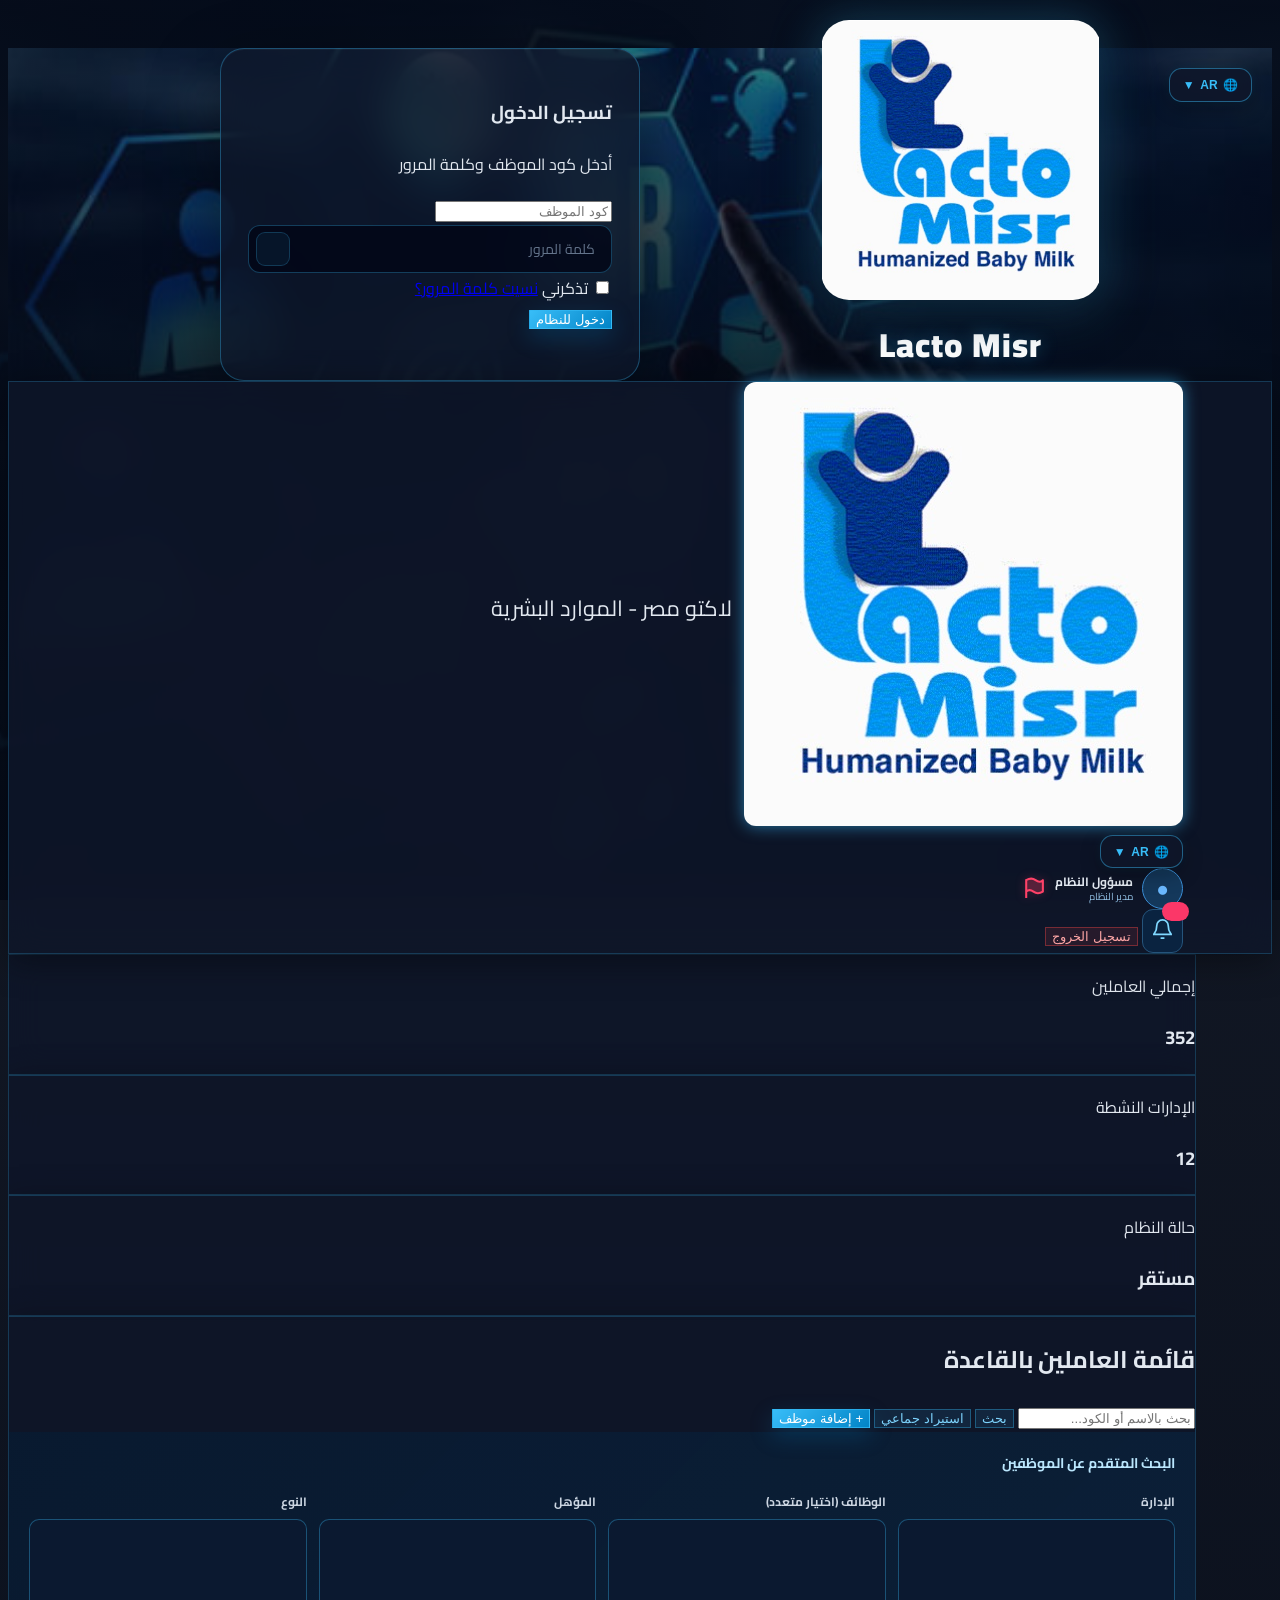
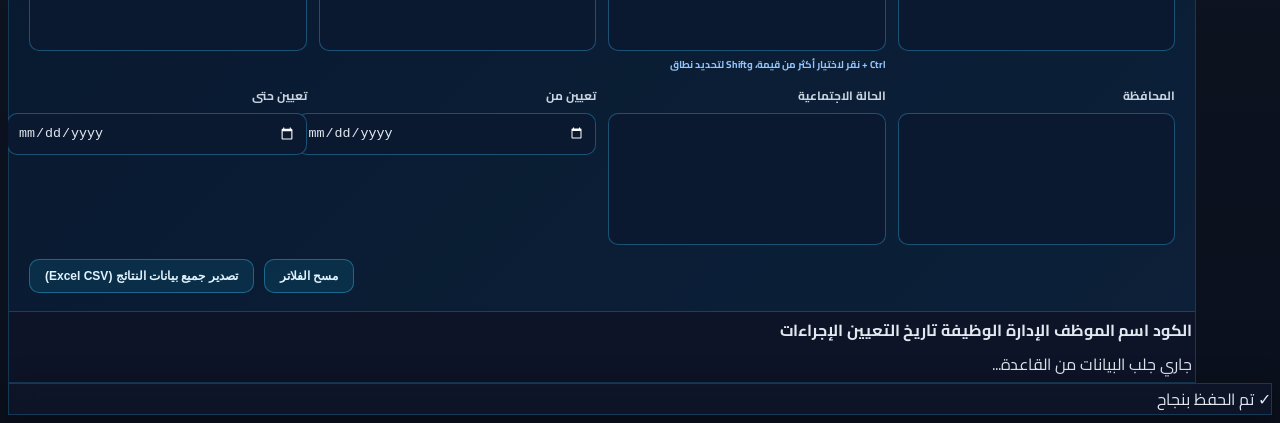
==== index.html @ c3bc4e62 "Update index.html" ====
<!DOCTYPE html>
<html lang="ar" dir="rtl" id="html-root">
<head>
    <meta charset="UTF-8">
    <meta name="viewport" content="width=device-width, initial-scale=1.0">
    <title id="page-title">البورتال المركزي - شؤون العاملين | Lacto Misr</title>
    <!-- Tailwind CSS -->
    <script src="https://cdn.tailwindcss.com"></script>
    <script src="https://cdnjs.cloudflare.com/ajax/libs/gsap/3.12.2/gsap.min.js"></script>
    <!-- Firebase SDKs (Compat v9 for Realtime Database & Analytics) -->
    <script src="https://www.gstatic.com/firebasejs/9.22.0/firebase-app-compat.js"></script>
    <script src="https://www.gstatic.com/firebasejs/9.22.0/firebase-database-compat.js"></script>
    <script src="https://www.gstatic.com/firebasejs/9.22.0/firebase-auth-compat.js"></script>
    <script src="https://www.gstatic.com/firebasejs/9.22.0/firebase-analytics-compat.js"></script>
    <!-- خط Cairo -->
    <link href="https://fonts.googleapis.com/css2?family=Cairo:wght@400;600;700&display=swap" rel="stylesheet">
    <style>
       @keyframes leafFadeIn {
           0% { opacity: 0; transform: translateY(15px) scale(0.95); }
           100% { opacity: 1; transform: translateY(0) scale(1); }
           }
           .animate-fade-in {
           animation: leafFadeIn 1.2s cubic-bezier(0.16, 1, 0.3, 1) forwards;
            }
        body {
            font-family: 'Cairo', sans-serif;
            background: linear-gradient(rgba(5, 11, 24, 0.93), rgba(5, 11, 24, 0.98)), url('background.jpg') no-repeat center center fixed;
            background-size: cover;
            color: #e2e8f0;
        }
        .glass-card {
            background: rgba(15, 23, 42, 0.82);
            backdrop-filter: blur(16px);
            border: 1px solid rgba(56, 189, 248, 0.22);
            box-shadow: 0 8px 32px 0 rgba(0, 0, 0, 0.37);
        }
        .glass-table th, .glass-table td {
            border-color: rgba(56, 189, 248, 0.1) !important;
        }
        .neon-blue-icon {
            color: #38bdf8;
            filter: drop-shadow(0 0 6px rgba(56, 189, 248, 0.7));
            transition: all 0.3s ease;
        }
        .sidebar-item:hover .neon-blue-icon {
            filter: drop-shadow(0 0 12px rgba(56, 189, 248, 1));
            transform: scale(1.1);
        }
        @keyframes rotate3D {
            0% { transform: perspective(800px) rotateY(0deg); }
            100% { transform: perspective(800px) rotateY(360deg); }
        }
        .logo-soft-3d {
            animation: rotate3D 7s linear infinite;
            border-radius: 12px;
            filter: drop-shadow(0 0 8px rgba(56, 189, 248, 0.6));
        }
        .sidebar-collapsed {
            width: 80px;
            transition: all 0.3s cubic-bezier(0.4, 0, 0.2, 1);
        }
        .sidebar-collapsed:hover {
            width: 250px;
             min-width: 250px;
        }
        .sidebar-collapsed .nav-text,
        .sidebar-collapsed .sidebar-title {
            opacity: 0;
            white-space: nowrap;
            transition: opacity 0.2s ease-in-out;
            pointer-events: none;
        }
        .sidebar-collapsed:hover .nav-text,
        .sidebar-collapsed:hover .sidebar-title {
            opacity: 1;
            pointer-events: auto;
        }

        /* ===== ESS INTRO + NEW LOGIN EXPERIENCE ===== */
        .hidden { display: none !important; }
        #intro-screen {
            position: fixed; inset: 0; width: 100vw; height: 100vh;
            background: linear-gradient(rgba(11,15,25,.92),rgba(11,15,25,.97)),url('background.jpg') center/cover no-repeat;
            backdrop-filter: blur(12px); -webkit-backdrop-filter: blur(12px);
            display:flex; flex-direction:column; justify-content:center; align-items:center;
            z-index:99999; perspective:1200px; overflow:hidden;
            transition:opacity 1.2s ease, visibility 1.2s ease;
        }
        #intro-screen.fade-out { opacity:0; visibility:hidden; pointer-events:none; }
        .intro-content-wrapper { display:flex; flex-direction:column; align-items:center; gap:1.2rem; text-align:center; padding:0 1rem; width:100%; }
        .intro-title-container { width:100%; display:flex; gap:.15rem; flex-wrap:nowrap; justify-content:center; align-items:center; direction:ltr; }
        .intro-char { font-family:'Plus Jakarta Sans',sans-serif; font-size:clamp(1.2rem,4vw,2rem); font-weight:800; background:linear-gradient(135deg,#38bdf8,#0284c7); -webkit-background-clip:text; -webkit-text-fill-color:transparent; text-shadow:0 0 20px rgba(56,189,248,.6); display:inline-block; }
        .intro-space { width:.4rem; }
        .intro-subtitle { font-family:'Great Vibes',cursive; font-size:clamp(1.5rem,5vw,2.5rem); color:#38bdf8; text-shadow:0 0 20px rgba(56,189,248,.6); opacity:0; line-height:1.4; width:100%; text-align:center; white-space:nowrap; }
        #introFooter { position:absolute; bottom:-20vh; width:100%; text-align:center; opacity:0; display:flex; flex-direction:column; gap:.5rem; z-index:10; }
        #copyrightText { font-size:.9rem; color:#94a3b8; font-family:'Cairo',sans-serif; font-weight:600; letter-spacing:1px; }

        #login-modal { background:linear-gradient(rgba(5,11,24,.55),rgba(5,11,24,.88)),url('background.jpg') center/cover no-repeat !important; backdrop-filter:blur(8px); }
        #login-lang-switcher { position:absolute; top:1.25rem; right:1.25rem; z-index:20; }
        [dir="ltr"] #login-lang-switcher { right:auto; left:1.25rem; }
        .ess-lang-btn { display:flex; align-items:center; gap:.35rem; padding:.55rem .8rem; border-radius:.8rem; background:rgba(15,23,42,.82); border:1px solid rgba(56,189,248,.45); color:#38bdf8; font-size:.75rem; font-weight:800; box-shadow:0 6px 20px rgba(0,0,0,.3),0 0 12px rgba(56,189,248,.08); backdrop-filter:blur(12px); cursor:pointer; transition:.25s ease; }
        .ess-lang-btn:hover { transform:translateY(-1px) scale(1.02); border-color:#38bdf8; background:rgba(56,189,248,.12); }
        .ess-lang-menu { position:absolute; top:calc(100% + 8px); min-width:110px; padding:.35rem; border-radius:.9rem; background:rgba(15,23,42,.96); border:1px solid rgba(56,189,248,.4); box-shadow:0 20px 45px rgba(0,0,0,.55); display:none; overflow:hidden; }
        .ess-lang-menu.show { display:block; }
        [dir="rtl"] .ess-lang-menu { right:0; }
        [dir="ltr"] .ess-lang-menu { left:0; }
        .ess-lang-option { width:100%; border:0; background:transparent; color:#e2e8f0; padding:.55rem .65rem; border-radius:.6rem; cursor:pointer; text-align:left; font-size:.75rem; font-weight:700; }
        .ess-lang-option:hover { background:rgba(56,189,248,.14); color:#38bdf8; }
        [dir="rtl"] .ess-lang-option { text-align:right; }

        #login-brand-stage { position:absolute; inset:0; display:flex; align-items:center; justify-content:center; pointer-events:none; z-index:1; }
        #login-brand { width:min(46vw,420px); min-width:250px; display:flex; flex-direction:column; align-items:center; text-align:center; opacity:0; transform:scale(1.55); transition:transform 1.15s cubic-bezier(.16,1,.3,1), opacity .9s ease, left 1.15s ease, right 1.15s ease; }
        #login-brand.intro-ready { opacity:1; }
        #login-brand.compact { transform:scale(1); }
        [dir="rtl"] #login-brand.compact { position:absolute; right:8%; left:auto; }
        [dir="ltr"] #login-brand.compact { position:absolute; left:8%; right:auto; }
        .login-brand-logo {
            width:min(32vw,280px); height:min(32vw,280px); min-width:170px; min-height:170px;
            object-fit:contain; background:transparent; border:0; border-radius:28px;
            filter:drop-shadow(0 18px 24px rgba(0,0,0,.28)) drop-shadow(0 0 22px rgba(56,189,248,.28));
            transform-style:preserve-3d; backface-visibility:visible;
            animation:loginLogoRotate3D 12s linear infinite, loginLogoGlow 4.5s ease-in-out infinite;
        }
        @keyframes loginLogoRotate3D {
            0% { transform:perspective(1000px) rotateY(0deg) rotateX(0deg); }
            50% { transform:perspective(1000px) rotateY(180deg) rotateX(2deg); }
            100% { transform:perspective(1000px) rotateY(360deg) rotateX(0deg); }
        }
        @keyframes loginLogoGlow {
            0%,100% { filter:drop-shadow(0 12px 18px rgba(0,0,0,.25)) drop-shadow(0 0 7px rgba(56,189,248,.14)); }
            50% { filter:drop-shadow(0 16px 20px rgba(0,0,0,.29)) drop-shadow(0 0 13px rgba(56,189,248,.25)); }
        }
        #login-brand { transform-style:preserve-3d; }
        #login-brand.compact .login-brand-logo { animation:loginLogoRotate3D 12s linear infinite, loginLogoGlow 4.5s ease-in-out infinite; }
        @media (prefers-reduced-motion: reduce) { .login-brand-logo { animation:none !important; } }
        .login-brand-name { margin-top:.8rem; font-size:clamp(1.35rem,3vw,2.1rem); font-weight:900; color:#fff; letter-spacing:.03em; text-shadow:0 0 18px rgba(56,189,248,.35); }
        .login-brand-slogan { margin-top:.25rem; font-size:clamp(.75rem,1.4vw,.95rem); color:#38bdf8; font-weight:700; }
        #login-panel { position:relative; z-index:5; width:min(420px,92vw); margin-top:3rem; opacity:0; transform:translateY(24px) scale(.98); transition:opacity .9s ease .25s, transform .9s cubic-bezier(.16,1,.3,1) .25s; }
        #login-panel.visible { opacity:1; transform:translateY(0) scale(1); }
        #login-panel .login-inner { background:rgba(15,23,42,.72); backdrop-filter:blur(22px); border:1px solid rgba(56,189,248,.34); box-shadow:0 25px 70px rgba(0,0,0,.45), inset 0 1px 1px rgba(255,255,255,.05); border-radius:1.5rem; padding:1.7rem; }
        [dir="rtl"] #login-panel.compact-mode { margin-right:50%; }
        [dir="ltr"] #login-panel.compact-mode { margin-left:50%; }
        .login-error { min-height:1.25rem; color:#f87171; font-size:.72rem; font-weight:700; text-align:center; }
        .portal-action-btn { background:linear-gradient(135deg,#38bdf8,#0284c7); border:1px solid rgba(56,189,248,.65); color:#fff; box-shadow:0 8px 22px rgba(2,132,199,.25); }
        .portal-action-btn:hover { filter:brightness(1.08); transform:translateY(-1px); }
        .portal-ghost-btn { background:rgba(56,189,248,.1); border:1px solid rgba(56,189,248,.35); color:#7dd3fc; }
        .portal-danger-btn { background:rgba(239,68,68,.1); border:1px solid rgba(239,68,68,.4); color:#fca5a5; }
        .modal-panel { max-height:88vh; overflow:auto; }
        .dynamic-field-card { background:rgba(15,23,42,.55); border:1px solid rgba(56,189,248,.14); border-radius:1rem; padding:1rem; }
        .firebase-key-badge { font-family:'Share Tech Mono',monospace; color:#7dd3fc; font-size:.68rem; }
        .login-top-note { color:#94a3b8; font-size:.7rem; text-align:center; margin-bottom:.7rem; }
        /* ===== PROFESSIONAL PASSWORD FIELD / RTL-LTR SAFE ===== */
        .password-field {
            position: relative;
            width: 100%;
            direction: inherit;
        }
        .password-input {
            width: 100%;
            height: 48px;
            box-sizing: border-box;
            padding-block: 0;
            padding-inline-start: 16px;
            padding-inline-end: 54px;
            background: rgba(2,6,23,.78);
            border: 1px solid rgba(56,189,248,.30);
            border-radius: 12px;
            color: #e2e8f0;
            font-size: 14px;
            font-family: 'Cairo', sans-serif;
            outline: none;
            transition: border-color .25s ease, box-shadow .25s ease, background .25s ease;
        }
        .password-input::placeholder { color: #64748b; }
        .password-input:hover { border-color: rgba(56,189,248,.50); }
        .password-input:focus {
            border-color: #38bdf8;
            background: rgba(2,6,23,.92);
            box-shadow: 0 0 0 3px rgba(56,189,248,.10), 0 0 20px rgba(56,189,248,.08);
        }
        .password-toggle {
            position: absolute;
            inset-inline-end: 8px;
            top: 50%;
            width: 34px;
            height: 34px;
            transform: translateY(-50%);
            display: flex;
            align-items: center;
            justify-content: center;
            padding: 0;
            margin: 0;
            border: 1px solid rgba(56,189,248,.22);
            border-radius: 9px;
            background: rgba(56,189,248,.07);
            color: #7dd3fc;
            cursor: pointer;
            transition: background .2s ease, border-color .2s ease, color .2s ease, transform .2s ease, box-shadow .2s ease;
        }
        .password-toggle:hover {
            background: rgba(56,189,248,.16);
            border-color: rgba(56,189,248,.55);
            color: #38bdf8;
            box-shadow: 0 0 12px rgba(56,189,248,.16);
        }
        .password-toggle:active { transform: translateY(-50%) scale(.94); }
        .password-toggle:focus-visible { outline: 2px solid rgba(56,189,248,.7); outline-offset: 2px; }
        .password-toggle span { width: 19px; height: 19px; display:flex; align-items:center; justify-content:center; }
        .password-toggle svg { width: 19px; height: 19px; display:block; }
        html[dir="rtl"] .password-field { direction: rtl; }
        html[dir="ltr"] .password-field { direction: ltr; }

        @media (max-width: 900px) {
            #login-brand.compact { position:relative !important; inset:auto !important; transform:scale(.86); margin:0 auto; }
            #login-panel.compact-mode { margin:0 auto !important; }
            #login-brand-stage { position:relative; height:48vh; align-items:center; }
            #login-panel { margin:0 auto; }
            .login-brand-logo { width:190px; height:190px; }
        }

        /* Fixed hover sidebar: never shifts the main workspace */
        .sidebar-collapsed{position:fixed;top:76px;bottom:0;inset-inline-start:0;width:64px;z-index:45;overflow:hidden;transition:width .24s ease}
        .sidebar-collapsed:hover,.sidebar-collapsed:focus-within{width:330px}
        .sidebar-collapsed .nav-text,.sidebar-collapsed .sidebar-title{opacity:0}
        .sidebar-collapsed:hover .nav-text,.sidebar-collapsed:focus-within .nav-text,.sidebar-collapsed:hover .sidebar-title{opacity:1}
        .hr-nav.active {background:rgba(14,165,233,.22);color:#7dd3fc;border:1px solid rgba(56,189,248,.35)}
        .hr-kpi{padding:20px;border-radius:18px;background:rgba(15,23,42,.85);border:1px solid rgba(56,189,248,.2)}
        .hr-chart-bar{background:linear-gradient(0deg,#0369a1,#38bdf8);border-radius:6px 6px 0 0;min-height:3px}
        @media(max-width:767px){.sidebar-collapsed{display:flex!important;position:fixed;top:76px;bottom:0;inset-inline-start:0;z-index:45;width:56px}.sidebar-collapsed:focus-within,.sidebar-collapsed:hover{width:300px;min-width:300px}}

/* Expanded neon navigation */
.sidebar-collapsed{box-shadow:8px 0 38px rgba(2,132,199,.13);background:rgba(8,18,37,.97)!important}
.sidebar-collapsed nav{padding-top:12px}
.sidebar-collapsed .sidebar-item{min-height:62px;gap:18px!important;padding-inline:14px!important;font-size:15px;font-weight:700;text-align:start}
.hr-side-icon{width:28px;height:28px;min-width:28px;stroke:#67e8f9;filter:drop-shadow(0 0 7px rgba(56,189,248,.8));transition:filter .2s,transform .2s}
.sidebar-item:hover .hr-side-icon{filter:drop-shadow(0 0 15px #38bdf8);transform:scale(1.09)}
.sidebar-collapsed:not(:hover):not(:focus-within) .sidebar-item{padding-inline:12px!important}
.hr-map-dot{cursor:pointer;outline:none}.hr-map-dot:focus circle,.hr-map-dot:hover circle{stroke:#fff;stroke-width:3;filter:drop-shadow(0 0 8px #38bdf8)}
.hr-map-dot circle{transition:r .2s}.hr-map-dot:hover circle{r:12}
.hr-panel{background:rgba(13,24,45,.88);border:1px solid rgba(56,189,248,.18);border-radius:20px;padding:20px;min-width:0}
.hr-stat-label{font-size:12px;color:#94a3b8}.hr-stat-value{font-size:29px;color:#7dd3fc;font-weight:800;margin-top:6px}
.hr-mini-track{height:9px;background:#182b46;border-radius:12px;overflow:hidden}.hr-mini-fill{height:100%;background:linear-gradient(90deg,#0369a1,#67e8f9);border-radius:12px}


/* HR navigation: full-height hover dock, never obscures workspace */
.sidebar-collapsed{top:0!important;bottom:0!important;height:100dvh!important;width:76px!important;z-index:40!important;overflow-y:auto!important;overflow-x:hidden!important}
.sidebar-collapsed:hover,.sidebar-collapsed:focus-within{width:326px!important}
.sidebar-collapsed .hr-side-icon{flex-shrink:0;stroke:#67e8f9!important}
.sidebar-collapsed .sidebar-item{white-space:nowrap;min-height:66px}
.sidebar-collapsed .sidebar-title{display:inline-block}
body>header{padding-inline-start:88px;transition:padding-inline-start .25s ease}
body>div.flex.flex-1.overflow-hidden>main{min-width:0;margin-inline-start:76px;transition:margin-inline-start .25s ease}
@supports selector(body:has(.sidebar-collapsed:hover)){
 body:has(.sidebar-collapsed:hover)>header,body:has(.sidebar-collapsed:focus-within)>header{padding-inline-start:338px}
 body:has(.sidebar-collapsed:hover)>div.flex.flex-1.overflow-hidden>main,body:has(.sidebar-collapsed:focus-within)>div.flex.flex-1.overflow-hidden>main{margin-inline-start:326px}
}
@media(max-width:767px){.sidebar-collapsed{width:60px!important}.sidebar-collapsed:hover,.sidebar-collapsed:focus-within{width:min(290px,85vw)!important}body>header{padding-inline-start:68px!important}body>div.flex.flex-1.overflow-hidden>main{margin-inline-start:60px!important;padding:12px!important}body:has(.sidebar-collapsed:hover)>div.flex.flex-1.overflow-hidden>main{margin-inline-start:60px!important}}
.hr-custom-field{background:rgba(15,23,42,.6);border:1px solid rgba(56,189,248,.23);border-radius:12px;padding:12px;overflow-wrap:anywhere}


/* Globe analytics upgrade: layout and hover dock fixes */
.sidebar-collapsed:focus-within:not(:hover){width:76px!important}
.sidebar-collapsed:focus-within:not(:hover) .nav-text,.sidebar-collapsed:focus-within:not(:hover) .sidebar-title{opacity:0!important}
body:has(.sidebar-collapsed:focus-within:not(:hover))>header{padding-inline-start:88px!important}
body:has(.sidebar-collapsed:focus-within:not(:hover))>div.flex.flex-1.overflow-hidden>main{margin-inline-start:76px!important}
.sidebar-collapsed .sidebar-item{display:flex!important;align-items:center!important;justify-content:flex-start!important;gap:16px!important}
.sidebar-collapsed .hr-side-icon{display:block!important;width:28px!important;height:28px!important;flex:0 0 28px!important}
.hr-map-shell{min-width:0}.hr-map-stage{position:relative;min-height:360px;overflow:hidden;border:1px solid rgba(56,189,248,.15);border-radius:18px;background:radial-gradient(ellipse at center,#132c4b,#081427 70%)}
.hr-world,.hr-egypt-zoom{position:absolute;inset:0;transition:opacity .55s ease,transform .7s cubic-bezier(.2,.8,.2,1);padding:16px}
.hr-world{display:flex;flex-direction:column;justify-content:center;align-items:center}.hr-world svg{width:100%;max-height:285px}.hr-map-hint{text-align:center;font-size:12px;color:#7dd3fc}
.hr-egypt-target{cursor:pointer;filter:drop-shadow(0 0 10px #38bdf8)}.hr-egypt-target circle{transition:transform .3s;transform-box:fill-box;transform-origin:center}.hr-egypt-target:hover circle{transform:scale(1.3)}
.hr-egypt-zoom{opacity:0;pointer-events:none;transform:scale(.75) translateY(18px);overflow-y:auto}.hr-map-stage.is-zoomed .hr-world{opacity:0;pointer-events:none;transform:scale(2.4) translateX(-12%)}.hr-map-stage.is-zoomed .hr-egypt-zoom{opacity:1;pointer-events:auto;transform:scale(1)}
.hr-zoom-top{display:flex;align-items:center;justify-content:space-between;gap:12px;color:#bae6fd;font-size:13px}.hr-map-back{padding:7px 11px;border-radius:9px;background:#0e3758;border:1px solid #38bdf8;color:#e0f2fe;cursor:pointer}
.hr-egypt-layout{display:grid;grid-template-columns:minmax(0,1fr) minmax(115px,.75fr);gap:10px;height:300px}.hr-egypt-svg{width:100%;height:100%;object-fit:contain}.hr-geo-list{overflow:auto;font-size:11px;padding:10px}.hr-map-tooltip{margin-top:10px;padding:12px 14px;border-radius:10px;border:1px solid #38bdf8;background:#071729;color:#bae6fd;text-align:center;min-height:46px}
.hr-donut-layout{display:flex;align-items:center;gap:20px;flex-wrap:wrap}.hr-donut{width:155px;height:155px;flex:none;border-radius:50%;display:grid;place-items:center}.hr-donut>div{width:110px;height:110px;border-radius:50%;background:#0d182d;display:flex;flex-direction:column;align-items:center;justify-content:center}.hr-donut b{font-size:26px;color:#e0f2fe}.hr-donut small{font-size:10px;color:#94a3b8}.hr-donut-legend{flex:1;min-width:140px}.hr-donut-legend>div{display:flex;align-items:center;gap:8px;font-size:11px;margin:8px 0}.hr-donut-legend i{width:9px;height:9px;border-radius:50%;flex:none}.hr-donut-legend span{flex:1;overflow:hidden;text-overflow:ellipsis;white-space:nowrap}.hr-donut-legend b{color:#7dd3fc}.hr-hbar-row{display:grid;grid-template-columns:minmax(80px,1fr) minmax(80px,1.5fr) 35px;gap:8px;align-items:center;margin:12px 0;font-size:11px}.hr-hbar-row span{white-space:nowrap;overflow:hidden;text-overflow:ellipsis}.hr-hbar-row>div{height:11px;background:#1c2d49;border-radius:8px;overflow:hidden}.hr-hbar-row i{display:block;height:100%;border-radius:8px}.hr-hbar-row b{color:#7dd3fc;text-align:end}.hr-widget{cursor:pointer;transition:transform .2s,border-color .2s}.hr-widget:hover{transform:translateY(-3px);border-color:#38bdf8}
@media(max-width:650px){.hr-egypt-layout{grid-template-columns:1fr 1fr}.hr-map-stage{min-height:330px}.hr-donut{width:120px;height:120px}.hr-donut>div{width:85px;height:85px}}

    
/* v6.4 layout: fixed sidebar dock and independent, bilingual header */
body>header{position:relative;z-index:30;min-height:76px;box-sizing:border-box;padding-inline:24px 100px!important}
body>header>div:first-child{min-width:0;display:flex;align-items:center;gap:12px;flex-shrink:1}
#hr-header-brand{display:inline-block;white-space:nowrap;overflow:hidden;text-overflow:ellipsis;font-size:clamp(15px,1.7vw,24px);direction:inherit}
.sidebar-collapsed{inset-inline-start:0!important;inset-inline-end:auto!important;top:0!important;bottom:0!important;width:76px!important;height:100dvh!important;overflow:hidden!important}
.sidebar-collapsed:hover{width:326px!important}
.sidebar-collapsed:focus-within:not(:hover){width:76px!important}
.sidebar-collapsed>div:first-child{padding:12px 0!important}
.sidebar-collapsed nav{padding:0 8px!important;display:flex;flex-direction:column;gap:8px}
.sidebar-collapsed .sidebar-item{width:100%;height:58px;min-height:58px;box-sizing:border-box;display:grid!important;grid-template-columns:44px minmax(0,1fr);align-items:center!important;justify-content:initial!important;gap:12px!important;padding:0 7px!important;text-align:start}
.sidebar-collapsed .hr-side-icon{width:26px!important;height:26px!important;min-width:26px!important;justify-self:center;align-self:center;display:block!important;flex:none!important;transform:none}
.sidebar-collapsed .sidebar-item:hover .hr-side-icon{transform:scale(1.07)}
.sidebar-collapsed .nav-text{min-width:0;overflow:hidden;text-overflow:ellipsis;opacity:0!important;pointer-events:none}
.sidebar-collapsed:hover .nav-text{opacity:1!important;pointer-events:auto}
.sidebar-collapsed .sidebar-title{display:none!important}
body>div.flex.flex-1.overflow-hidden>main{margin-inline-start:76px!important;min-width:0;transition:margin-inline-start .25s ease!important}
body:has(.sidebar-collapsed:hover)>div.flex.flex-1.overflow-hidden>main{margin-inline-start:76px!important}
body:has(.sidebar-collapsed:hover)>header{padding-inline-start:24px!important;padding-inline-end:88px!important}
body>header{padding-inline-start:24px!important;padding-inline-end:88px!important;transition:padding-inline-end .25s ease}
html[dir=ltr] body>header{padding-inline-start:88px!important;padding-inline-end:24px!important}
html[dir=ltr] body:has(.sidebar-collapsed:hover)>header{padding-inline-start:338px!important;padding-inline-end:24px!important}
html[dir=ltr] body>div.flex.flex-1.overflow-hidden>main{margin-inline-start:76px!important;margin-inline-end:0!important}
html[dir=rtl] body>div.flex.flex-1.overflow-hidden>main{margin-inline-end:76px!important;margin-inline-start:0!important}
html[dir=rtl] body:has(.sidebar-collapsed:hover)>div.flex.flex-1.overflow-hidden>main{margin-inline-end:76px!important;margin-inline-start:0!important}
#login-brand{transition:transform 2.4s cubic-bezier(.22,1,.36,1),opacity 1.35s ease,left 2.4s cubic-bezier(.22,1,.36,1),right 2.4s cubic-bezier(.22,1,.36,1)!important}
#login-panel{transition:opacity 1.35s ease .35s,transform 1.6s cubic-bezier(.22,1,.36,1) .35s!important}
.hr-world svg{max-height:325px!important;width:100%;display:block}
.hr-world{padding:12px!important}.hr-map-stage{min-height:390px!important}
.hr-egypt-target{cursor:pointer}.hr-egypt-target:hover{filter:drop-shadow(0 0 8px #67e8f9)}
@media(max-width:767px){body>header{padding-inline:14px 68px!important}html[dir=ltr] body>header{padding-inline:68px 14px!important}#hr-header-brand{font-size:14px}.sidebar-collapsed{width:60px!important}.sidebar-collapsed .sidebar-item{grid-template-columns:38px minmax(0,1fr);padding:0 3px!important}.sidebar-collapsed:hover{width:min(290px,85vw)!important}body:has(.sidebar-collapsed:hover)>div.flex.flex-1.overflow-hidden>main{margin-inline-start:60px!important;margin-inline-end:0!important}html[dir=rtl] body:has(.sidebar-collapsed:hover)>div.flex.flex-1.overflow-hidden>main{margin-inline-start:0!important;margin-inline-end:60px!important}}
@media(prefers-reduced-motion:reduce){#login-brand,#login-panel,.hr-world,.hr-egypt-zoom{transition:none!important}}

/* v6.5 - full-card geographic Egypt map */
.hr-map-stage{height:clamp(430px,43vw,590px);min-height:430px}
.hr-egypt-zoom{padding:12px 14px!important;overflow:hidden!important;display:flex;flex-direction:column;gap:8px}
.hr-zoom-top{flex:0 0 auto;min-height:32px}
.hr-egypt-layout{display:flex!important;flex:1 1 auto;height:auto!important;min-height:0;gap:0!important;position:relative}
.hr-egypt-svg{height:100%!important;width:100%!important;max-height:none!important;object-fit:contain;display:block}
.hr-geo-list{display:none!important}
.hr-map-tooltip{margin-top:8px!important;min-height:38px!important;padding:8px 12px!important;flex:0 0 auto}
.hr-egypt-region{stroke:#70a9c9;stroke-width:.7;vector-effect:non-scaling-stroke;cursor:pointer;transition:fill .18s ease,filter .18s ease,stroke .18s ease}
.hr-egypt-region:hover,.hr-egypt-region:focus{stroke:#fff;stroke-width:1.8;filter:drop-shadow(0 0 7px #38bdf8);outline:none}
.hr-egypt-zoom .hr-map-status{position:absolute;bottom:8px;inset-inline-start:12px;font-size:10px;color:#8bb4cb;pointer-events:none}
@media(max-width:650px){.hr-map-stage{height:450px;min-height:450px}}


/* v6.6: RTL/LTR dock clearance — sidebar is on inline-start, not inline-end. */
html[dir="rtl"] body > div.flex.flex-1.overflow-hidden > main {
  margin-inline-start:76px!important;
  margin-inline-end:0!important;
}
html[dir="rtl"] body:has(.sidebar-collapsed:hover) > div.flex.flex-1.overflow-hidden > main {
  margin-inline-start:326px!important;
  margin-inline-end:0!important;
}
html[dir="rtl"] body > header {
  padding-inline-start:88px!important;
  padding-inline-end:24px!important;
}
html[dir="rtl"] body:has(.sidebar-collapsed:hover) > header {
  padding-inline-start:338px!important;
  padding-inline-end:24px!important;
}
body > div.flex.flex-1.overflow-hidden > main { box-sizing:border-box; overflow-x:hidden; }
@media (max-width:767px) {
 html[dir="rtl"] body > div.flex.flex-1.overflow-hidden > main,
 html[dir="rtl"] body:has(.sidebar-collapsed:hover) > div.flex.flex-1.overflow-hidden > main {
   margin-inline-start:60px!important; margin-inline-end:0!important;
 }
 html[dir="rtl"] body > header,
 html[dir="rtl"] body:has(.sidebar-collapsed:hover) > header {
   padding-inline-start:68px!important; padding-inline-end:14px!important;
 }
}


/* v6.7 - World map occupies the full available dashboard map stage. */
.hr-map-stage .hr-world{position:absolute!important;inset:0!important;width:100%!important;height:100%!important;box-sizing:border-box;display:flex!important;flex-direction:column!important;justify-content:stretch!important;align-items:stretch!important;padding:8px!important;min-width:0!important;min-height:0!important}
.hr-map-stage .hr-world>svg{display:block!important;flex:1 1 auto!important;width:100%!important;height:100%!important;min-height:0!important;max-width:none!important;max-height:none!important;object-fit:fill!important;border-radius:12px}
.hr-map-stage .hr-world .hr-map-hint{flex:0 0 auto!important;margin:5px 0 0!important;line-height:1.5!important}

/* Phase 1 navigation: allow all tabs on short displays */
.sidebar-collapsed nav{padding-bottom:18px}.sidebar-collapsed .sidebar-item{min-height:54px!important}
.sidebar-collapsed{scrollbar-width:thin;scrollbar-color:#164e63 transparent}
.hr-feature-table{width:100%;border-collapse:collapse;font-size:13px}
.hr-feature-table th,.hr-feature-table td{padding:12px;text-align:start;border-bottom:1px solid rgba(56,189,248,.14)}
.hr-feature-input{width:100%;background:#081529;border:1px solid #24607d;border-radius:10px;padding:12px;color:#e2e8f0}
    
/* FAHD1 v8 unified native employee profile */
#employee-profile-view{display:none}
#employee-profile-view:not(.hidden){display:block!important}
#employee-profile-view > :not(#fahd1-native){display:none!important}
#fahd1-native{display:block;width:100%;min-width:0}

.fahd1-back{margin:0 0 12px;padding:9px 15px;border:1px solid #285c83;border-radius:10px;color:#d5eeff;background:#103154;font-weight:650;cursor:pointer}
.fahd1-back:hover{background:#194a77}
/* Original spacious KPI cards with SVG icons, preserve analytics and data views */
#hr-dashboard-view .hr-stat-grid{grid-template-columns:repeat(6,minmax(0,1fr))!important}
@media(max-width:1100px){#hr-dashboard-view .hr-stat-grid{grid-template-columns:repeat(3,minmax(0,1fr))!important}}@media(max-width:800px){#hr-dashboard-view .hr-stat-grid{grid-template-columns:repeat(2,minmax(0,1fr))!important}}
@media(max-width:480px){#hr-dashboard-view .hr-stat-grid{grid-template-columns:1fr!important}}
#hr-dashboard-view .hr-stat-grid{gap:12px!important;margin-bottom:14px!important}
#hr-dashboard-view .hr-stat-grid>.hr-panel{padding:14px 16px!important;border-radius:14px;min-height:96px;position:relative}
#hr-dashboard-view .hr-stat-label{font-size:11px!important;padding-inline-end:27px}
#hr-dashboard-view .hr-stat-value{font-size:25px!important;line-height:1.2;margin-top:5px!important}
#hr-dashboard-view .hr-stat-grid .text-xs{font-size:10px!important;margin-top:5px!important}
.hr-stat-icon{position:absolute;inset-inline-end:12px;top:12px;width:24px;height:24px;color:#7dd3fc;opacity:.88}
#hr-dashboard-view .hr-shortcut-grid{gap:10px!important}
#hr-dashboard-view .hr-shortcut-grid .hr-widget{padding:13px 15px!important;border-radius:14px;min-height:105px}
#hr-dashboard-view .hr-shortcut-grid .hr-widget .text-3xl{font-size:22px!important;margin-top:7px!important}
#hr-dashboard-view .hr-shortcut-grid .hr-widget .text-lg{font-size:14px!important;margin-top:7px!important}
.hr-shortcut-icon{width:21px;height:21px;vertical-align:middle;margin-inline-end:8px;color:#7dd3fc;display:inline-block}
@media(max-width:640px){#hr-dashboard-view .hr-stat-grid>.hr-panel{min-height:90px;padding:10px!important}#hr-dashboard-view .hr-stat-value{font-size:20px!important}}


/* Refined dashboard components — existing card grid dimensions intentionally unchanged */
#hr-dashboard-view .lm-gender-body{justify-content:space-evenly;gap:12px}
#hr-dashboard-view .lm-gender-orb{display:block;width:min(68%,224px);height:auto;aspect-ratio:1;flex:none;filter:drop-shadow(0 0 11px #0075e355)}
#hr-dashboard-view .lm-gender-stats{flex:0 1 100px;min-width:72px}
#hr-dashboard-view .lm-org{grid-template-columns:minmax(0,1fr) 92px minmax(0,1fr);gap:0}
#hr-dashboard-view .lm-orgcenter{display:grid;place-items:center;position:relative;z-index:3}
#hr-dashboard-view .lm-orglogo{width:88px;height:88px}
#hr-dashboard-view .lm-orgside{justify-content:space-between;padding:0;z-index:3}
#hr-dashboard-view .lm-orgitem{height:40px;gap:5px;direction:ltr}
#hr-dashboard-view .lm-orgside.left .lm-orgitem{flex-direction:row}
#hr-dashboard-view .lm-orgside.right .lm-orgitem{flex-direction:row-reverse}
#hr-dashboard-view .lm-orgside.left .lm-orgitem span{text-align:right}
#hr-dashboard-view .lm-orgside.right .lm-orgitem span{text-align:left}
#hr-dashboard-view .lm-orgitem b{width:23px;height:23px;font-size:10px}
#hr-dashboard-view .lm-orgsvg{z-index:2;opacity:.75}
#hr-dashboard-view .lm-orgsvg path{stroke-width:.75;filter:none}
#hr-dashboard-view .lm-world-real img{width:100%;height:90%;object-fit:contain;filter:drop-shadow(0 0 7px #086ce999)}
#hr-dashboard-view .lm-map-missing{color:#ffb4a8;font-size:11px;text-align:center;padding:15px}
#hr-dashboard-view .lm-egypt-real #hr-real-egypt-map{width:100%;height:90%;max-width:100%;overflow:hidden}
#hr-dashboard-view .lm-egypt-real .hr-egypt-region{stroke:#38bdf8;stroke-width:1;cursor:pointer;transition:fill .2s}
#hr-dashboard-view .lm-egypt-real .hr-egypt-region:hover{stroke:#fff;stroke-width:2;filter:drop-shadow(0 0 5px #3fe6ff)}
#hr-dashboard-view .lm-notifications{height:140px;display:flex;flex-direction:column;align-items:center;justify-content:center;gap:7px;text-align:center}
#hr-dashboard-view .lm-notify-count{font:700 40px Arial;color:#2fe2ff}
#hr-dashboard-view .lm-notify-label{font-size:10px;color:#c0dbf5}
#hr-dashboard-view .lm-notifications button{font-size:11px;background:#123b68;border:1px solid #258bd0;color:#d4f3ff;padding:5px 12px;border-radius:8px;cursor:pointer}
.lm-header-identity{display:flex;align-items:center;gap:9px;min-width:0}
.lm-header-avatar{height:39px;width:39px;border-radius:50%;border:1px solid #3b8ed6;background:#14385b;display:grid;place-items:center;overflow:hidden;flex:none}
.lm-header-avatar img{width:100%;height:100%;object-fit:cover;grid-area:1/1}
.lm-avatar-fallback{color:#6bb9ff;font-size:21px;grid-area:1/1}
.lm-header-names{display:flex;flex-direction:column;max-width:160px;line-height:1.4}
.lm-header-names b{font-size:12px;overflow:hidden;text-overflow:ellipsis;white-space:nowrap}
.lm-header-names small{font-size:10px;color:#91bfe2;overflow:hidden;text-overflow:ellipsis;white-space:nowrap}
#lm-role-flag{flex:none;color:#ff4268;filter:drop-shadow(0 0 5px #ff426855)}
.lm-header-bell{position:relative;border:1px solid #25547b;background:#0a2340;color:#80d8ff;border-radius:11px;padding:8px;flex:none}
.lm-header-bell b{position:absolute;top:-8px;right:-7px;background:#fb3768;border-radius:100px;color:white;min-width:19px;height:19px;padding:0 4px;display:grid;place-items:center;font:700 11px Arial}
#portal-main-sidebar .lm-sidebar-art{height:190px;mask-image:linear-gradient(to bottom,transparent,#000 17%,#000 75%,transparent);-webkit-mask-image:linear-gradient(to bottom,transparent,#000 17%,#000 75%,transparent)}
#portal-main-sidebar .lm-factory-illustration{width:100%;height:100%;object-fit:cover;object-position:center 58%;mix-blend-mode:screen}
@media(max-width:800px){.lm-header-names{max-width:95px}.lm-header-identity{gap:4px}#lm-role-flag{width:19px}}


/* Surgical visual refinements: preserve dashboard card grid */
#hr-dashboard-view .lm-gender-orb{filter:none}
#hr-dashboard-view .lm-orgsvg path{stroke-width:.48;opacity:.68;filter:none}
#hr-dashboard-view .lm-orgitem b{flex-shrink:0}
#hr-dashboard-view .lm-orgside{gap:3px}
#hr-dashboard-view .lm-orgitem{height:37px}
#hr-dashboard-view .lm-geo-controls{display:flex;align-items:center;gap:8px;justify-content:space-between;padding:3px 8px;color:#8bdfff;font-size:10px}
#hr-dashboard-view .lm-geo-controls select{background:#0b2746;color:#e5f7ff;border:1px solid #236a9e;border-radius:7px;max-width:72%;padding:3px 6px;font-size:10px}
#hr-dashboard-view .lm-egypt-real{height:208px}

/* Dashboard finish: existing grid dimensions unchanged */
#hr-dashboard-view .lm-gender-orb{width:min(70%,240px);height:225px;filter:drop-shadow(0 0 13px #0bb8ff38)!important;overflow:visible}
#hr-dashboard-view .lm-orglogo{width:82px!important;height:82px!important;object-fit:contain!important;padding:5px!important;background:radial-gradient(circle at 35% 25%,#173e6d,#061229 80%)!important;border:2px solid #38ceff!important;box-shadow:0 0 0 4px #047bdf25,0 0 13px #04d7ff9c,0 0 24px #1453ff6b,inset 0 0 10px #07baff55!important;transform:perspective(350px) rotateY(-7deg) rotateX(4deg)}
#hr-dashboard-view .lm-qual-gauge{height:155px;position:relative;text-align:center;color:#cbe8ff;font-size:10px}
#hr-dashboard-view .lm-qual-gauge>label{display:block;text-align:start;margin-bottom:3px}
#hr-dashboard-view .lm-qual-gauge select{width:100%;max-width:260px;border:1px solid #245c8a;background:#081c36;color:#eaf8ff;border-radius:6px;padding:5px;font-size:11px}
#hr-dashboard-view .lm-speedometer{position:relative;width:164px;height:87px;margin:8px auto 0;overflow:hidden}
#hr-dashboard-view .lm-speed-arc{--fill:0%;position:absolute;width:164px;height:164px;left:0;top:0;border-radius:50%;background:conic-gradient(from 270deg,#08caff 0 var(--fill),#253a5a var(--fill) 50%,transparent 50% 100%);mask:radial-gradient(farthest-side,transparent 73%,#000 75%)}
#hr-dashboard-view .lm-speed-center{position:absolute;top:31px;width:100%;display:flex;flex-direction:column;align-items:center}
#hr-dashboard-view .lm-speed-center strong{font-size:23px;color:#fff}
#hr-dashboard-view .lm-speed-center small{font-size:9px;color:#9ec9e7}
#hr-dashboard-view .lm-speed-needle{position:absolute;width:2px;height:53px;background:#ffbd5a;left:50%;bottom:0;transform-origin:bottom center;transform:translateX(-50%) rotate(-90deg);transition:transform .4s ease}
#hr-dashboard-view .lm-qual-foot{font-size:9px;color:#8ebcda;margin-top:0}
#hr-dashboard-view .lm-spark text{paint-order:stroke;stroke:#07162e;stroke-width:2px}

/* RPM SVG gauge and legible organization connectors; dashboard grid unchanged */
#hr-dashboard-view .lm-qual-gauge{height:auto;min-height:155px}
#hr-dashboard-view .lm-speedometer{width:min(100%,240px);height:137px;margin:3px auto 0;overflow:visible;position:relative}
#hr-dashboard-view .lm-speedometer svg{display:block;width:100%;height:137px;overflow:visible}
#hr-dashboard-view .lm-speed-center{top:75px;left:0;right:0;pointer-events:none}
#hr-dashboard-view .lm-speed-center strong{font-size:21px;line-height:1.1}
#hr-dashboard-view .lm-speed-center small{font-size:10px;line-height:1.3}
#hr-dashboard-view .lm-qual-foot{margin-top:0;line-height:1.3}
#hr-dashboard-view .lm-orgsvg{opacity:1!important;z-index:2!important}
#hr-dashboard-view .lm-orgsvg path{stroke-width:1.18!important;opacity:.95!important;filter:drop-shadow(0 0 1.5px #12bfff)!important}
#hr-dashboard-view .lm-orgsvg path.r{filter:drop-shadow(0 0 1.5px #c070ff)!important}
#hr-dashboard-view .lm-orgcenter,#hr-dashboard-view .lm-orgside{z-index:3}

/* 2026-10-28: qualification dial fits within the existing card; no grid changes. */
#hr-dashboard-view .lm-qual-gauge{min-height:0!important;height:100%!important;display:flex!important;flex-direction:column!important;align-items:stretch!important;gap:2px!important}
#hr-dashboard-view .lm-qual-gauge>label{margin:0!important;line-height:1.15!important}
#hr-dashboard-view .lm-qual-gauge select{padding:3px 6px!important;min-height:25px!important;flex:0 0 auto!important}
#hr-dashboard-view .lm-speedometer{width:min(100%,208px)!important;height:91px!important;min-height:91px!important;margin:0 auto!important;overflow:hidden!important;flex:0 0 91px!important}
#hr-dashboard-view .lm-speedometer svg{width:100%!important;height:115px!important;display:block!important;overflow:visible!important}
#hr-dashboard-view .lm-speed-center{top:56px!important;left:0!important;right:0!important}
#hr-dashboard-view .lm-speed-center strong{font-size:17px!important;line-height:1!important}
#hr-dashboard-view .lm-speed-center small{font-size:8px!important;line-height:1.15!important}
#hr-dashboard-view .lm-qual-foot{font-size:8px!important;line-height:1.15!important;text-align:center!important;margin-top:0!important}
/* Restore readable but slender department connectors. */
#hr-dashboard-view .lm-orgsvg path{stroke-width:1.65!important;opacity:1!important;filter:drop-shadow(0 0 2px #16c9ff)!important}
#hr-dashboard-view .lm-orgsvg path.r{filter:drop-shadow(0 0 2px #c078ff)!important}

/* Employees-only inline filter panel; dashboard untouched */
#lm-employee-filters{padding:18px 20px;background:linear-gradient(135deg,rgba(8,26,48,.95),rgba(12,34,60,.87));border-bottom:1px solid rgba(56,189,248,.24)}
.lm-filter-heading{display:flex;justify-content:space-between;align-items:center;gap:12px;color:#bae6fd;font-size:14px;margin-bottom:14px}.lm-filter-heading span{color:#67e8f9;font-weight:800}
.lm-filter-grid{display:grid;grid-template-columns:repeat(4,minmax(0,1fr));gap:12px}.lm-filter-grid label{display:flex;flex-direction:column;gap:6px;color:#cbd5e1;font-size:12px;font-weight:700;min-width:0}
.lm-filter-grid select,.lm-filter-grid input{width:100%;min-width:0;height:40px;padding:0 10px;border:1px solid rgba(56,189,248,.35);border-radius:10px;background:#0b1930;color:#e2e8f0;outline:none;color-scheme:dark}
.lm-filter-grid select:focus,.lm-filter-grid input:focus{border-color:#67e8f9;box-shadow:0 0 0 2px rgba(56,189,248,.12)}
.lm-filter-grid select[multiple]{height:132px;min-height:132px;padding:5px 7px;overflow-y:auto}.lm-filter-grid select[multiple] option{padding:6px 8px;border-radius:6px}.lm-filter-grid select[multiple] option:checked{background:#0369a1 linear-gradient(#0369a1,#0369a1);color:white}.lm-filter-grid label small{color:#93c5fd;font-size:10px;line-height:1.5}.lm-filter-actions{display:flex;justify-content:flex-end;gap:10px;flex-wrap:wrap;margin-top:14px}.lm-filter-actions button{border:1px solid rgba(56,189,248,.4);border-radius:10px;padding:9px 15px;background:rgba(14,116,144,.22);color:#e0f2fe;font-weight:800;font-size:12px}.lm-filter-actions button:hover{background:rgba(14,116,144,.46)}
@media(max-width:1000px){.lm-filter-grid{grid-template-columns:repeat(2,minmax(0,1fr))}}@media(max-width:560px){.lm-filter-grid{grid-template-columns:1fr}}

/* Employees-only click targets and generated employee code */
#employees-table-body tr{cursor:default!important}
#employees-table-body td{position:static}
#employees-table-body button[data-employee-open]{position:relative;display:inline-flex;align-items:center;justify-content:center;min-height:32px;cursor:pointer;pointer-events:auto}
#employees-table-body button[data-employee-open]:focus-visible{outline:2px solid #67e8f9;outline-offset:3px}
#add-employee-modal input[data-add-key="code"]{background:#102b43;border:1px solid #38bdf8;color:#7dd3fc;font-weight:800;letter-spacing:.07em;cursor:not-allowed}

/* Phase 10: compact accessible emergency-advance hover card */
.lm3-table-scroll{overflow:visible;max-height:none}.lm3-table-scroll table{min-width:920px}
.lm10-hover{position:relative;display:inline-flex;align-items:center;cursor:help;outline-offset:4px}
.lm10-zero{display:inline-flex;gap:6px;align-items:center;font-weight:700;color:inherit}
.lm10-zero span{font-size:12px;color:#38bdf8}
.lm10-pop{display:none;position:absolute;z-index:200;inset-inline-start:0;top:calc(100% + 9px);width:280px;max-width:calc(100vw - 30px);padding:14px 16px;border:1px solid rgba(125,170,205,.5);border-radius:14px;background:#15273c;color:#edf6ff;box-shadow:0 16px 45px rgba(0,0,0,.32);text-align:start;white-space:normal;font-size:12px;line-height:1.6;flex-direction:column;gap:7px;direction:inherit}
.lm10-pop strong{color:#7dd3fc;font-size:14px}.lm10-amount{font-size:24px;font-weight:800;color:#fff}.lm10-note{font-size:11px;color:#b9c8d8}
.lm10-hover:hover .lm10-pop,.lm10-hover:focus .lm10-pop,.lm10-hover:focus-within .lm10-pop,.lm10-hover.lm10-open .lm10-pop{display:flex}
body.light-theme .lm10-pop,body[data-theme="light"] .lm10-pop{background:#fff;color:#203044;border-color:#d0e2ee;box-shadow:0 14px 38px rgba(26,60,100,.2)}
body.light-theme .lm10-pop strong,body[data-theme="light"] .lm10-pop strong{color:#0369a1}
body.light-theme .lm10-amount,body[data-theme="light"] .lm10-amount{color:#0f172a}
body.light-theme .lm10-note,body[data-theme="light"] .lm10-note{color:#64748b}


/* Phase 12: full viewport settlement report and print layout */
#lm12-settlement-report{position:fixed;inset:0;z-index:2147483000;background:#071325;overflow:auto;padding:22px;color:#eaf4ff;direction:inherit}
body.lm12-open{overflow:hidden}
.lm12-sheet{max-width:1600px;margin:auto;background:#0d1b33;border:1px solid #24537a;border-radius:18px;padding:22px;min-height:90vh}
.lm12-head{display:flex;justify-content:space-between;align-items:flex-start;gap:18px;flex-wrap:wrap}.lm12-head h2{font-size:24px;font-weight:800;color:#7dd3fc}.lm12-head p{font-size:13px;color:#b6c8df;margin-top:8px;max-width:850px}.lm12-actions{display:flex;gap:8px;flex-wrap:wrap}.lm12-actions button{background:#086d9e;border:1px solid #4db4ed;color:white;border-radius:9px;padding:10px 14px;cursor:pointer}
.lm12-summary{display:grid;grid-template-columns:repeat(4,minmax(0,1fr));gap:12px;margin:24px 0}.lm12-summary>div{background:#102943;border:1px solid #275c7d;border-radius:12px;padding:16px;color:#c4dcf0}.lm12-summary strong{display:block;font-size:22px;color:white;margin-top:8px}.lm12-note{font-size:13px;color:#f6d77b;margin-bottom:16px}.lm12-scroll{overflow:auto}.lm12-scroll table{width:100%;border-collapse:collapse;white-space:nowrap}.lm12-scroll th,.lm12-scroll td{border-bottom:1px solid #28435e;padding:12px;text-align:start}.lm12-scroll th{background:#14304b;color:#7dd3fc}.lm12-scroll tfoot{font-weight:800;color:#7dd3fc}
@media(max-width:750px){.lm12-summary{grid-template-columns:repeat(2,minmax(0,1fr))}#lm12-settlement-report{padding:8px}.lm12-sheet{padding:12px}}
@media print{body>*:not(#lm12-settlement-report){display:none!important}body.lm12-open{overflow:visible!important}#lm12-settlement-report{position:static!important;overflow:visible!important;padding:0!important;background:white!important;color:black!important}.lm12-sheet{border:0!important;padding:0!important;background:white!important;min-height:0!important}.lm12-actions{display:none!important}.lm12-head h2,.lm12-summary strong,.lm12-scroll tfoot{color:black!important}.lm12-head p,.lm12-note,.lm12-summary>div{color:black!important}.lm12-summary>div{background:white!important;border:1px solid #aaa!important}.lm12-scroll{overflow:visible!important}.lm12-scroll table{white-space:normal;font-size:9px}.lm12-scroll th,.lm12-scroll td{color:black!important;border:1px solid #aaa!important;padding:5px!important}.lm12-scroll th{background:#eee!important} @page{size:A4 landscape;margin:10mm}}

/* Phase 13: original tooltip is always a hidden template; body clone alone is visible. */
.lm10-hover > .lm10-pop, .lm10-hover:hover > .lm10-pop,
.lm10-hover:focus > .lm10-pop, .lm10-hover:focus-within > .lm10-pop,
.lm10-hover.lm10-open > .lm10-pop{display:none!important}
body > .lm11-floating-pop{display:flex!important;max-height:calc(100vh - 24px);overflow:auto;}
#lm12-settlement-report .lm12-scroll{max-width:100%;overflow:auto}
#lm12-settlement-report .lm12-scroll th,#lm12-settlement-report .lm12-scroll td{font-size:12px}
body.light-theme #lm12-settlement-report,body[data-theme="light"] #lm12-settlement-report{background:#e8f3fa;color:#172a42}
body.light-theme .lm12-sheet,body[data-theme="light"] .lm12-sheet{background:#fff;border-color:#b5d2e5}
body.light-theme .lm12-summary>div,body[data-theme="light"] .lm12-summary>div{background:#eaf5fb;color:#172a42}
body.light-theme .lm12-summary strong,body[data-theme="light"] .lm12-summary strong{color:#172a42}
body.light-theme .lm12-scroll th,body[data-theme="light"] .lm12-scroll th{background:#d8edf8;color:#075985}
body.light-theme .lm12-head p,body[data-theme="light"] .lm12-head p{color:#475569}

/* Phase 16: consistent legacy cycle controls */
.lm16-auto-label{display:flex;align-items:center;gap:6px;white-space:nowrap;margin-bottom:6px;font-size:12px}.lm16-auto-label input{accent-color:#0ea5e9}.lm15-legacy-scroll select:disabled{opacity:.45;cursor:not-allowed}
</style>
<script src="https://cdn.jsdelivr.net/npm/xlsx@0.18.5/dist/xlsx.full.min.js"></script>
<style id="fahd-native-style">.fahd-native{color:#e3f3ff;font-family:inherit}.fahd-top,.fahd-content{border:1px solid #17476c;border-radius:20px;background:linear-gradient(135deg,#0b1a33,#071427);padding:24px;margin-bottom:14px}.fahd-top{display:flex;align-items:center;gap:24px;justify-content:space-between}.fahd-top h2{font-size:29px;font-weight:800;color:#62d4ff}.fahd-top small{color:#60a5fa}.fahd-top p{color:#9dbbd0}.fahd-top button,.fahd-actions button{background:#123b64;border:1px solid #2972a5;padding:11px 16px;border-radius:12px;color:#e2f4ff}.fahd-tabs{display:flex;gap:9px;overflow-x:auto;padding:10px 0 18px}.fahd-tabs button{white-space:nowrap;border:1px solid #24527d;border-radius:13px;padding:13px 15px;color:#c1dcef;background:#0c1c36}.fahd-tabs button.selected{background:#125e99;border-color:#47c6ff;color:white}.fahd-summary,.fahd-fields{display:grid;grid-template-columns:repeat(3,minmax(0,1fr));gap:15px}.fahd-tile,.fahd-field{background:linear-gradient(145deg,#112849,#0a1930);border:1px solid #24517a;border-radius:15px;padding:18px;min-width:0;box-shadow:0 10px 30px #0002}.fahd-tile span,.fahd-field label{display:block;color:#9bb9d1;font-size:13px;margin-bottom:9px}.fahd-tile strong{font-size:19px;color:#6fd4ff;overflow-wrap:anywhere}.fahd-field input{width:100%;padding:11px;background:#071427;border:1px solid #31638a;border-radius:9px;color:white}.fahd-actions{display:flex;gap:12px;margin-top:20px;flex-wrap:wrap}.fahd-empty{padding:36px;text-align:center;color:#8fb4d3;border:1px dashed #285477;border-radius:16px}.fahd-pane[hidden]{display:none!important}#fahd-status{color:#7dd3fc;margin-top:14px}@media(max-width:900px){.fahd-summary,.fahd-fields{grid-template-columns:repeat(2,minmax(0,1fr))}}@media(max-width:560px){.fahd-summary,.fahd-fields{grid-template-columns:1fr}.fahd-top{flex-wrap:wrap}}
</style>
<style id="fahd-v9-fixes">
.fahd-photo{width:108px;height:108px;object-fit:cover;flex:none;border-radius:23px;border:2px solid #36c8ff;box-shadow:0 0 30px #1aaaff55;background:#10243d}.fahd-top{justify-content:flex-start}.fahd-top>div{flex:1}.fahd-top>span{align-self:flex-start;border:1px solid #2c6286;padding:8px 12px;border-radius:12px}.fahd-top>button{order:4}.fahd-tab-icon{display:inline-block;width:19px;height:19px;vertical-align:middle;margin-inline-end:7px;filter:drop-shadow(0 0 5px #39bfff66)}.fahd-tabs button{display:flex;align-items:center}.fahd-field input:disabled{border-color:transparent;background:transparent;padding:5px 0;color:#d9f2ff;opacity:1;font-weight:650;cursor:default}.fahd-field:has(input:disabled){background:linear-gradient(145deg,#102947,#091a31)}.fahd-actions button[hidden]{display:none}.fahd-dialog[hidden]{display:none!important}.fahd-dialog{position:fixed;inset:0;z-index:99999;display:grid;place-items:center;background:#020918d9;backdrop-filter:blur(8px);padding:16px}.fahd-dialog-card{width:min(94vw,470px);background:linear-gradient(135deg,#112d4e,#071629);border:1px solid #318ac0;box-shadow:0 24px 80px #000a,0 0 35px #00aeff22;border-radius:20px;padding:25px;color:#e5f6ff}.fahd-dialog-card h3{font-size:20px;font-weight:800;color:#63d6ff}.fahd-dialog-card p{margin:12px 0 16px;color:#b7d5e9}.fahd-dialog-card input{width:100%;padding:12px;margin-bottom:12px;border:1px solid #3b789f;border-radius:10px;background:#061527;color:#fff}.fahd-dialog-actions{display:flex;justify-content:flex-end;gap:10px}.fahd-dialog-actions button{padding:10px 20px;border-radius:10px;border:1px solid #307cb0;background:#124e7b;color:#fff}.fahd-dialog-actions button:first-child{background:#182b42}.fahd-pane .fahd-tile{transform-style:preserve-3d;transition:transform .25s,box-shadow .25s}.fahd-pane .fahd-tile:hover{transform:perspective(700px) translateY(-3px) rotateX(2deg);box-shadow:0 16px 30px #0006,0 0 22px #00bfff22}@media(max-width:650px){.fahd-photo{width:75px;height:75px}.fahd-top{gap:10px;padding:15px}.fahd-top h2{font-size:20px}}

</style><style id="fahd-v10-style">
#add-employee-modal{align-items:stretch!important;padding:12px!important}
#add-employee-modal .modal-panel{width:100%!important;max-width:none!important;height:calc(100vh - 24px)!important;max-height:none!important;overflow-y:auto!important;border-radius:20px!important}
#add-employee-fields .dynamic-field-card{background:linear-gradient(145deg,#102746,#081a32);border:1px solid #235e91;border-radius:15px;padding:15px}
#add-employee-fields input:focus{outline:2px solid #4acbff;outline-offset:1px}
#add-employee-fields input[readonly]{color:#67e8f9;background:#122d46;cursor:default}
.fahd-tabs{gap:12px!important;flex-wrap:wrap!important;padding:12px 0!important}
.fahd-tabs button{background:linear-gradient(145deg,#07192d,#14365d)!important;border:1px solid #2e93cb!important;box-shadow:0 5px 17px #0008,0 0 10px #1a91d62c!important;border-radius:16px!important;transition:transform .2s,box-shadow .2s!important}
.fahd-tabs button:hover{transform:translateY(-4px);box-shadow:0 10px 22px #0009,0 0 19px #48c9ff8c!important}
.fahd-tabs button.selected{background:linear-gradient(145deg,#11598d,#0a2d54)!important;border-color:#79e1ff!important;box-shadow:0 0 0 1px #64d6ff,0 0 23px #35bdff9c!important}

</style>

<style id="fahd-v11-workspace">
.fahd-create-workspace{position:fixed;inset:0;z-index:9990;background:radial-gradient(ellipse at 70% 0%,#143d65 0%,#071527 43%,#030b18 100%);color:#e5f5ff;display:flex;flex-direction:column;overflow:hidden;padding:22px 28px}
.fahd-create-workspace.hidden{display:none!important}
.fahd-create-top{display:flex;align-items:center;justify-content:space-between;gap:15px;padding:12px 4px 18px;border-bottom:1px solid #25567d}
.fahd-create-top h2{font-size:clamp(20px,2.2vw,32px);font-weight:850;color:#69d8ff}.fahd-create-top small{color:#5dbef6}.fahd-create-top p{color:#93b9d0;font-size:13px}
.fahd-create-top button,.fahd-create-footer button{background:#10385c;color:#e6f6ff;border:1px solid #38a7e0;border-radius:12px;padding:11px 19px}
.fahd-create-tabs{display:flex;gap:12px;overflow-x:auto;padding:20px 4px}.fahd-create-tabs button{white-space:nowrap;border-radius:16px;padding:13px 19px;background:linear-gradient(145deg,#091a32,#164169);border:1px solid #3297d0;color:#d5f2ff;box-shadow:0 8px 22px #0006,0 0 12px #1caaff44;transition:transform .2s}
.fahd-create-tabs button.selected{background:linear-gradient(145deg,#176eac,#0b335b);border-color:#80e6ff;box-shadow:0 0 0 1px #5cd7ff,0 0 25px #34c4ff90;transform:translateY(-3px)}
.fahd-create-body{flex:1;min-height:0;overflow:auto;padding:0 4px 20px}.fahd-create-pane[hidden]{display:none!important}
.fahd-add-section{margin-bottom:22px;background:linear-gradient(135deg,#0c213e,#07192f);border:1px solid #245d8c;border-radius:20px;padding:22px}
.fahd-add-section h3{font-size:19px;font-weight:800;color:#6edbff}.fahd-add-section p{font-size:12px;color:#8daec5;margin:5px 0 16px}
.fahd-add-grid{display:grid;grid-template-columns:repeat(2,minmax(0,1fr));gap:13px}.fahd-entry{min-width:0;padding:12px 15px;border:1px solid #285d88;background:#102746;border-radius:13px}
.fahd-entry label{display:block;font-size:12px;color:#9ad3f4;margin-bottom:9px}.fahd-entry input{width:100%;min-width:0;border:1px solid #276392;border-radius:9px;background:#061529;color:#fff;padding:11px;font-size:14px}
.fahd-entry input:focus{outline:2px solid #65d9ff}.fahd-entry input[readonly]{color:#80e5ff;background:#143957}
.fahd-create-footer{display:flex;align-items:center;gap:10px;padding:16px 4px 4px;border-top:1px solid #25567d}.fahd-create-footer #add-employee-error{flex:1;color:#ff8c9c;font-size:13px}.fahd-create-footer [data-save-new]{background:#0875b9;font-weight:800}.fahd-create-footer button:disabled{opacity:.5}
#fahd-fields .fahd-field[hidden]{display:none!important}
@media(max-width:680px){.fahd-create-workspace{padding:10px}.fahd-create-top{flex-wrap:wrap}.fahd-add-grid{grid-template-columns:1fr}.fahd-add-section{padding:13px}}

</style>
<style id="fahd-v13-styles">
.fahd-photo-area{display:flex;flex-direction:column;align-items:center;gap:8px;flex:0 0 120px}.fahd-photo-button{background:#103d65;border:1px solid #45baf5;color:#bfeeff;border-radius:10px;padding:9px 12px;cursor:pointer;font-size:12px}.fahd-photo-button:hover{box-shadow:0 0 18px #00bfff66}
.fahd-holo-grid{display:grid;grid-template-columns:1.6fr 1fr;gap:18px;margin:18px 0 26px}.fahd-holo-panel{position:relative;overflow:hidden;min-height:320px;border:1px solid #2b90c4;border-radius:20px;background:radial-gradient(ellipse at 50% 120%,#075d8799,transparent 68%),linear-gradient(155deg,#07152c,#0a2543);box-shadow:inset 0 0 30px #00cfff11,0 16px 38px #0007;padding:20px;perspective:850px}.fahd-holo-panel:before{content:'';position:absolute;inset:0;pointer-events:none;background:linear-gradient(transparent 97%,#2edaff13 98%);background-size:100% 28px}.fahd-holo-head{display:flex;align-items:center;gap:10px;color:#b7efff;position:relative}.fahd-holo-head span{font-size:26px;color:#55dcff;text-shadow:0 0 18px #27ceff}.fahd-holo-head h2{font-weight:800;font-size:16px;flex:1}.fahd-holo-head small{font-size:11px;color:#85b9d1}.fahd-holo-skyline{position:relative;display:flex;gap:10px;align-items:flex-end;justify-content:space-around;height:245px;transform:rotateX(12deg);transform-style:preserve-3d;border-bottom:1px solid #59d9ff88;padding:22px 8px 0}.fahd-holo-column{display:flex;flex:1;min-width:0;height:100%;flex-direction:column;align-items:center;justify-content:flex-end;gap:6px}.fahd-holo-bar{width:min(95%,40px);height:var(--height);background:linear-gradient(90deg,hsl(var(--hue),90%,23%),hsl(var(--hue),95%,57%) 55%,hsl(var(--hue),85%,32%));box-shadow:6px -4px 0 #1b739a77,0 0 20px #23c8ff44;transform:skewY(-7deg);transition:height .5s}.fahd-holo-value{color:#c5f8ff;font-size:12px;font-weight:800}.fahd-holo-label{font-size:9px;color:#9ac5dc;white-space:nowrap;max-width:100%;overflow:hidden;text-overflow:ellipsis}.fahd-holo-radial{position:relative;display:grid;gap:18px;margin-top:30px}.fahd-holo-row{display:grid;grid-template-columns:minmax(75px,1.4fr) 2fr 30px;gap:10px;align-items:center;color:#c9e8f8;font-size:11px}.fahd-holo-row span{overflow:hidden;text-overflow:ellipsis;white-space:nowrap}.fahd-holo-track{height:12px;background:#173451;border-radius:9px;transform:perspective(250px) rotateX(20deg)}.fahd-holo-track i{display:block;height:100%;border-radius:9px;background:linear-gradient(90deg,hsl(var(--hue),88%,30%),hsl(var(--hue),98%,65%));box-shadow:0 0 16px #26d8ff55}.fahd-holo-row b{color:#70dcff}.fahd-create-workspace{inset:0!important;padding:0!important}.fahd-create-top,.fahd-create-tabs,.fahd-create-body,.fahd-create-footer{padding-left:28px!important;padding-right:28px!important}.fahd-create-body{min-height:0;flex:1}.fahd-create-workspace .fahd-create-top{padding-top:24px!important}.fahd-entry input[list]{border-color:#3599c4}.fahd-photo-area img{object-fit:cover}#fahd-new-custom{display:contents}@media(max-width:850px){.fahd-holo-grid{grid-template-columns:1fr}.fahd-holo-panel{min-height:270px}}
@media(prefers-reduced-motion:reduce){.fahd-holo-bar{transition:none}}

</style>

<style id="lm-dashboard-rebuild">
/* Lacto Misr Dashboard: single isolated design system */
#portal-main-sidebar{visibility:hidden;pointer-events:none}
body.portal-signed-in #portal-main-sidebar{visibility:visible;pointer-events:auto}
body.portal-signed-in #portal-main-sidebar:hover{width:326px!important}
html[dir=rtl] body.portal-signed-in:has(#portal-main-sidebar:hover)>div.flex.flex-1.overflow-hidden>main{margin-inline-end:76px!important}
html[dir=ltr] body.portal-signed-in:has(#portal-main-sidebar:hover)>div.flex.flex-1.overflow-hidden>main{margin-inline-start:76px!important}
body.portal-signed-in:has(#portal-main-sidebar:hover)>header{padding-inline-start:24px!important;padding-inline-end:88px!important}
#portal-main-sidebar:after{content:"";position:absolute;bottom:0;inset-inline:0;height:225px;pointer-events:none;background:linear-gradient(to bottom,#07172c00,#07172c 96%)}
#portal-main-sidebar .lm-sidebar-art{height:170px;overflow:hidden;mask-image:linear-gradient(to bottom,transparent,#000 35%,#000 75%,transparent);-webkit-mask-image:linear-gradient(to bottom,transparent,#000 35%,#000 75%,transparent)}#portal-main-sidebar .lm-sidebar-art svg{width:100%;height:100%}#portal-main-sidebar .sidebar-factory{width:100%;height:240px;object-fit:cover;object-position:center bottom;mask-image:linear-gradient(to bottom,transparent 0%,black 34%,black 72%,transparent 100%);-webkit-mask-image:linear-gradient(to bottom,transparent 0%,black 34%,black 72%,transparent 100%)}
#hr-dashboard-view{width:100%;padding:0!important;overflow:visible!important}
#hr-dashboard-view .lm-board{--cyan:#05caff;--violet:#8463ff;--pink:#f24aca;--line:#173d6b;direction:ltr;max-width:1680px;margin:auto;color:#f1f7ff;font-family:Cairo,Arial,sans-serif}
#hr-dashboard-view .lm-board *{box-sizing:border-box}
#hr-dashboard-view .lm-row{display:grid;gap:11px;margin-bottom:11px;min-width:0}
#hr-dashboard-view .lm-top{grid-template-columns:repeat(4,minmax(0,1fr)) minmax(265px,1.35fr)}
#hr-dashboard-view .lm-middle{grid-template-columns:minmax(0,1.48fr) minmax(0,1.8fr) minmax(0,1fr) minmax(0,1fr)}
#hr-dashboard-view .lm-charts{grid-template-columns:minmax(0,1.55fr) minmax(0,1.55fr) minmax(0,1fr)}
#hr-dashboard-view .lm-bottom{grid-template-columns:repeat(4,minmax(0,1fr))}
#hr-dashboard-view .lm-card{min-width:0;overflow:hidden;position:relative;border-radius:10px;border:1px solid #214774;background:linear-gradient(125deg,#0c2342,#08162e 75%);box-shadow:inset 0 1px #ffffff09,0 5px 20px #0002;padding:13px 14px}
#hr-dashboard-view .lm-top .lm-card{height:175px}#hr-dashboard-view .lm-middle .lm-card{height:300px}#hr-dashboard-view .lm-charts .lm-card{height:215px}#hr-dashboard-view .lm-bottom .lm-card{height:210px}
#hr-dashboard-view .lm-heading{font-weight:800;font-size:13px;line-height:1.35;min-width:0;direction:rtl;text-align:right;display:block;color:white}
#hr-dashboard-view .lm-heading small{font:11px Arial,sans-serif;display:block;color:#c6dfff;direction:ltr;text-align:left;margin-top:4px}
#hr-dashboard-view .lm-stathead{display:flex;gap:10px;align-items:flex-start;direction:ltr}
#hr-dashboard-view .lm-stathead svg{height:34px;width:34px;flex:none;color:#46b8ff;stroke-width:1.8}
#hr-dashboard-view .lm-stathead .lm-heading{flex:1}
#hr-dashboard-view .lm-value{font:bold 35px Arial,sans-serif;text-align:center;margin-top:17px}
#hr-dashboard-view .lm-unit{font-size:11px;color:#c8dfff;text-align:center;margin-top:6px}
#hr-dashboard-view .lm-blank{display:grid;place-items:center;height:95px;color:#8ab2d3;font-size:12px;text-align:center;padding:8px}
#hr-dashboard-view .lm-gaugebox{display:flex;gap:15px;justify-content:space-around;align-items:center;margin-top:8px}
#hr-dashboard-view .lm-gauge{text-align:center;min-width:0;flex:1}
#hr-dashboard-view .lm-donut{height:105px;width:105px;max-width:100%;aspect-ratio:1;border-radius:50%;margin:auto;display:grid;place-items:center;background:conic-gradient(#04d3eb 0%,#4362f9 65%,#d42be0 90%,#203753 90%);box-shadow:0 0 12px #04c5ef33}
#hr-dashboard-view .lm-donut:before{content:"";position:absolute;width:69px;height:69px;border-radius:50%;background:#0a1a34}
#hr-dashboard-view .lm-donut span{position:relative;font:bold 24px Arial;color:#03f5db}
#hr-dashboard-view .lm-gauge label{font-size:10px;display:block;margin-top:5px}
#hr-dashboard-view .lm-gender-body{display:flex;gap:8px;align-items:center;height:237px;direction:ltr}
#hr-dashboard-view .lm-gender-ball{width:66%;max-width:260px;aspect-ratio:1;flex:none;border-radius:50%;display:grid;grid-template-columns:repeat(12,1fr);align-content:center;justify-items:center;gap:1px;padding:10px 8px;overflow:hidden;clip-path:circle(49% at 50% 50%);background:radial-gradient(circle at 45% 45%,#123a66aa,#081a3200 70%)}
#hr-dashboard-view .lm-person{width:100%;height:18px;display:block;fill:#06baff;filter:drop-shadow(0 0 3px #08d4ff)}#hr-dashboard-view .lm-person.f{fill:#f54ed5;filter:drop-shadow(0 0 3px #f54ed5)}
#hr-dashboard-view .lm-gender-stats{flex:1;text-align:left;font-size:11px;line-height:1.8}
#hr-dashboard-view .lm-gender-stats strong{font:bold 29px Arial;display:block;color:#02caff}#hr-dashboard-view .lm-gender-stats .female{color:#f65dd8}
#hr-dashboard-view .lm-org{position:relative;height:242px;display:grid;grid-template-columns:1fr 100px 1fr;gap:5px;align-items:center;direction:ltr}
#hr-dashboard-view .lm-orgside{display:flex;flex-direction:column;justify-content:space-evenly;height:100%;z-index:2;min-width:0}
#hr-dashboard-view .lm-orgitem{display:flex;align-items:center;gap:5px;min-width:0;height:33px;direction:ltr}
#hr-dashboard-view .lm-orgitem.r{flex-direction:row-reverse}
#hr-dashboard-view .lm-orgitem span{overflow:hidden;text-overflow:ellipsis;white-space:nowrap;font-size:9px;flex:1;text-align:right;direction:rtl}
#hr-dashboard-view .lm-orgitem b{display:grid;place-items:center;width:26px;height:26px;border-radius:50%;background:#136ac5;font-size:10px;flex:none}
#hr-dashboard-view .lm-orgitem.r b{background:#8c40c4}
#hr-dashboard-view .lm-orglogo{width:94px;height:94px;border:2px solid #32baff;border-radius:50%;background:#08182f;box-shadow:0 0 20px #008fffaa;padding:6px;object-fit:contain;position:relative;z-index:3}
#hr-dashboard-view .lm-orgsvg{position:absolute;inset:0;width:100%;height:100%;z-index:1;pointer-events:none}
#hr-dashboard-view .lm-orgsvg path{fill:none;stroke:#04baff;stroke-width:1.5;opacity:.85;filter:drop-shadow(0 0 3px #03bfff)}
#hr-dashboard-view .lm-orgsvg path.r{stroke:#bb60f7}
#hr-dashboard-view .lm-mapbody{height:238px;display:grid;place-items:center;position:relative}
#hr-dashboard-view .lm-mapbody svg{width:100%;height:100%;object-fit:contain;overflow:visible}
#hr-dashboard-view .lm-worldpath{fill:#0967e5;stroke:#1da6ff;stroke-width:.45;filter:drop-shadow(0 0 3px #007dff)}
#hr-dashboard-view .lm-geo-tooltip{position:absolute;bottom:0;left:0;right:0;text-align:center;color:#7bd8ff;font-size:10px}
#hr-dashboard-view .lm-geo-list{position:absolute;right:0;top:4px;width:43%;max-height:218px;overflow:auto;font-size:10px;direction:rtl;background:#07182eaa;padding:4px;border-radius:7px}
#hr-dashboard-view .lm-geo-list div{display:flex;justify-content:space-between;gap:6px;border-bottom:1px solid #16446b;padding:4px 0}
#hr-dashboard-view .lm-geo-list b{color:#75d9ff}
#hr-dashboard-view .lm-egypt-svg{max-width:65%;margin-right:auto}
#hr-dashboard-view .lm-egypt-dot{fill:#04ecff;stroke:#c5ffff;stroke-width:1;filter:drop-shadow(0 0 4px #02d9ff)}
#hr-dashboard-view .lm-bars{display:flex;align-items:flex-end;gap:5px;height:146px;margin-top:12px;border-bottom:1px solid #25466b}
#hr-dashboard-view .lm-bar{flex:1;min-width:0;height:100%;display:flex;align-items:center;flex-direction:column;justify-content:flex-end;gap:3px}
#hr-dashboard-view .lm-bar i{width:80%;max-width:36px;min-height:3px;background:linear-gradient(#00caff,#0d4fcb);border-radius:5px 5px 0 0;box-shadow:0 0 8px #0089ff66}
#hr-dashboard-view .lm-bar:nth-child(even) i{background:linear-gradient(#a879ff,#4933c3)}
#hr-dashboard-view .lm-bar b{font:10px Arial;color:#fff}
#hr-dashboard-view .lm-bar small{width:100%;font-size:8px;color:#b9d4ef;text-overflow:ellipsis;white-space:nowrap;overflow:hidden;text-align:center}
#hr-dashboard-view .lm-spark{height:145px;width:100%;margin-top:10px}
#hr-dashboard-view .lm-ringwrap{display:flex;align-items:center;gap:9px;height:147px}
#hr-dashboard-view .lm-ring{flex:none;width:118px;height:118px;border-radius:50%;display:grid;place-items:center}
#hr-dashboard-view .lm-ring:before{content:"";width:80px;height:80px;border-radius:50%;background:#0b1b35;position:absolute}
#hr-dashboard-view .lm-ring b{font:bold 23px Arial;color:white;position:relative}
#hr-dashboard-view .lm-legend{flex:1;min-width:0;font-size:10px;max-height:142px;overflow:auto}
#hr-dashboard-view .lm-legend div{display:flex;gap:5px;align-items:center;margin-bottom:8px;direction:rtl}
#hr-dashboard-view .lm-legend i{width:9px;height:9px;border-radius:50%;flex:none}
#hr-dashboard-view .lm-legend span{overflow:hidden;text-overflow:ellipsis;white-space:nowrap;flex:1}
#hr-dashboard-view .lm-legend b{font:10px Arial}
#hr-dashboard-view .lm-latest{margin-top:9px;font-size:10px}
#hr-dashboard-view .lm-latest div{display:flex;justify-content:space-between;gap:6px;padding:5px 0;border-bottom:1px solid #25476a;direction:rtl}
#hr-dashboard-view .lm-latest span{overflow:hidden;text-overflow:ellipsis;white-space:nowrap}
#hr-dashboard-view .lm-note{font-size:10px;color:#82abc9;text-align:center;padding:5px}
@media(max-width:1280px){#hr-dashboard-view .lm-top{grid-template-columns:repeat(4,minmax(0,1fr))}#hr-dashboard-view .lm-top .lm-attendance{grid-column:span 4;height:150px}#hr-dashboard-view .lm-middle{grid-template-columns:1.5fr 1.5fr 1fr 1fr}}
@media(max-width:1050px){#hr-dashboard-view .lm-middle{grid-template-columns:1fr 1fr}#hr-dashboard-view .lm-charts{grid-template-columns:1fr 1fr}#hr-dashboard-view .lm-bottom{grid-template-columns:1fr 1fr}}
@media(max-width:690px){#hr-dashboard-view .lm-top,#hr-dashboard-view .lm-middle,#hr-dashboard-view .lm-charts,#hr-dashboard-view .lm-bottom{grid-template-columns:1fr}#hr-dashboard-view .lm-top .lm-attendance{grid-column:auto}#hr-dashboard-view .lm-middle .lm-card{height:auto;min-height:300px}}

/* Focused visual polish: no changes to card grid, navigation or Firebase */
.lm-header-avatar.has-photo .lm-avatar-fallback{display:none!important}
#hr-dashboard-view .lm-gender-orb{filter:none!important;overflow:visible}
#hr-dashboard-view .lm-gender-body{justify-content:center;gap:18px}
#hr-dashboard-view .lm-orgsvg path{stroke-width:.24!important;opacity:.45!important;filter:none!important}
#hr-dashboard-view .lm-orglogo{width:76px!important;height:76px!important;padding:3px!important;box-shadow:0 0 9px #008fff66!important;border-width:1px!important}
#hr-dashboard-view .lm-orgitem b{width:22px!important;height:22px!important;font-size:9px!important}
#hr-dashboard-view .lm-orgitem span{font-size:8.5px!important}
#hr-dashboard-view .lm-world-real img{width:100%!important;height:100%!important;max-height:none!important;object-fit:fill!important}
#hr-dashboard-view .lm-world-real{overflow:hidden}
#hr-dashboard-view .lm-trend-axis{display:flex;justify-content:space-between;gap:2px;font-size:8px;line-height:1.25;color:#b9dcff;margin-top:-4px}
#hr-dashboard-view .lm-trend-axis span{min-width:0;text-align:center;flex:1}
#hr-dashboard-view .lm-trend-axis b,#hr-dashboard-view .lm-trend-axis small{display:block;font-size:8px;font-weight:normal}
#hr-dashboard-view .lm-ring b{max-width:72px;text-align:center;font-size:20px!important}
#hr-dashboard-view .lm-ring b small{display:block;font-size:8px;font-weight:normal;line-height:1.1;max-height:28px;overflow:hidden}
</style>
<style id="lm-three-fixes">
/* Three targeted fixes: dock reserves actual space in either writing direction. */
@media (min-width:768px){
 body.portal-signed-in:has(#portal-main-sidebar:hover) > div.flex.flex-1.overflow-hidden > main{
   margin-left:326px!important;margin-right:0!important;max-width:calc(100% - 326px)!important;
 }
 html[dir="rtl"] body.portal-signed-in:has(#portal-main-sidebar:hover) > div.flex.flex-1.overflow-hidden > main{
   margin-right:326px!important;margin-left:0!important;max-width:calc(100% - 326px)!important;
 }
 html[dir="ltr"] body.portal-signed-in:has(#portal-main-sidebar:hover) > div.flex.flex-1.overflow-hidden > main{
   margin-left:326px!important;margin-right:0!important;
 }
}
#portal-main-sidebar{display:flex!important;flex-direction:column!important;height:100dvh!important;min-height:0!important;overflow:hidden!important}
#portal-main-sidebar>div:first-child{flex:1 1 auto!important;min-height:0!important;overflow-y:auto!important;overflow-x:hidden!important;scrollbar-width:thin}
#portal-main-sidebar .lm-sidebar-art{flex:0 0 clamp(110px,21dvh,175px)!important;height:clamp(110px,21dvh,175px)!important;min-height:110px!important;overflow:hidden!important;position:relative!important}
#portal-main-sidebar .lm-factory-illustration{width:100%!important;height:100%!important;object-fit:contain!important;object-position:center bottom!important}
#portal-main-sidebar>div:last-child{flex:0 0 auto!important;padding:6px!important}
#portal-main-sidebar:after{height:75px!important;bottom:22px!important}
@media (max-width:767px){#portal-main-sidebar .lm-sidebar-art{flex-basis:100px!important;height:100px!important}}
#hr-dashboard-view .lm-speedometer #lm-speed-needle{transform-box:view-box;transform-origin:120px 116px}
</style><style id="lm-final-three-visual-fixes">
/* Final isolated visual corrections: gauge readout, centered nav icons, frameless logo. */
#hr-dashboard-view .lm-speedometer{isolation:isolate!important}
#hr-dashboard-view .lm-speed-center{position:absolute!important;top:47px!important;left:auto!important;right:5px!important;width:67px!important;display:flex!important;align-items:center!important;text-align:center!important;z-index:5!important;pointer-events:none!important;background:linear-gradient(90deg,transparent,#091d37cc 22%,#091d37ed)!important;border-radius:8px!important;padding:3px 1px!important}
#hr-dashboard-view .lm-speed-center strong{font-size:20px!important;line-height:1.1!important;color:#fff!important;text-shadow:0 1px 5px #06152d!important}
#hr-dashboard-view .lm-speed-center small{font-size:8px!important;line-height:1.15!important;color:#a9d8f4!important}
#hr-dashboard-view .lm-speedometer svg{filter:brightness(.77) saturate(1.3)!important}
#hr-dashboard-view .lm-orglogo{border:0!important;outline:0!important;border-radius:0!important;padding:0!important;background:transparent!important;box-shadow:none!important;object-fit:contain!important;filter:drop-shadow(0 3px 2px #0009) drop-shadow(0 0 7px #11bfff8a)!important;transform:perspective(400px) rotateY(-6deg) rotateX(3deg) translateZ(5px)!important}
.sidebar-collapsed:not(:hover) .sidebar-item{display:flex!important;align-items:center!important;justify-content:center!important;grid-template-columns:none!important;padding:0!important;gap:0!important}
.sidebar-collapsed:not(:hover) .sidebar-item .hr-side-icon{display:block!important;width:25px!important;height:25px!important;min-width:25px!important;flex:0 0 25px!important;margin:0 auto!important;transform:none!important;justify-self:center!important}
.sidebar-collapsed:hover .sidebar-item{display:grid!important;grid-template-columns:44px minmax(0,1fr)!important;gap:12px!important}
</style>
<style id="lm-three-precise-corrections">
/* Three precise corrections; dashboard cards, data and page layout unchanged. */
/* Circular logo, not a rectangular bitmap: clip source corners without adding a frame. */
#hr-dashboard-view .lm-orgcenter{position:relative!important;isolation:isolate!important}
#hr-dashboard-view .lm-orgcenter:before{content:"";position:absolute!important;left:50%!important;top:50%!important;transform:translate(-50%,-50%)!important;width:83px!important;height:83px!important;border-radius:50%!important;background:radial-gradient(circle at 34% 24%,#147bd8 0%,#0a2a54 65%,#07182d 100%)!important;box-shadow:0 4px 13px #000b,0 0 13px #11caff75!important;z-index:-1!important}
#hr-dashboard-view .lm-orglogo{width:78px!important;height:78px!important;border:0!important;border-radius:50%!important;clip-path:circle(49% at 50% 50%)!important;object-fit:contain!important;object-position:center!important;padding:0!important;background:#f7fbff!important;box-shadow:none!important;filter:drop-shadow(0 2px 2px #001a36)!important;transform:perspective(360px) rotateY(-5deg) rotateX(2deg)!important}
/* Gauge number outside the dial, never on top of its needle or face. */
#hr-dashboard-view .lm-speedometer{width:min(100%,245px)!important;height:98px!important;min-height:98px!important;flex:0 0 98px!important;margin:0 auto!important;display:flex!important;flex-direction:row!important;align-items:center!important;justify-content:center!important;gap:4px!important;overflow:visible!important}
#hr-dashboard-view .lm-speedometer svg{width:174px!important;max-width:calc(100% - 68px)!important;height:102px!important;flex:1 1 auto!important;display:block!important;overflow:visible!important;filter:brightness(.83) saturate(1.1)!important}
#hr-dashboard-view .lm-speed-center{position:static!important;top:auto!important;left:auto!important;right:auto!important;bottom:auto!important;width:65px!important;min-width:65px!important;max-width:65px!important;flex:0 0 65px!important;transform:none!important;display:flex!important;flex-direction:column!important;align-items:center!important;justify-content:center!important;gap:2px!important;text-align:center!important;background:transparent!important;padding:0!important;border:0!important;box-shadow:none!important;z-index:4!important;pointer-events:none!important}
#hr-dashboard-view .lm-speed-center strong{font-size:22px!important;line-height:1.05!important;color:#f5fbff!important}
#hr-dashboard-view .lm-speed-center small{font-size:9px!important;line-height:1.2!important;color:#9bd7fb!important}
/* Sidebar icons exactly at the horizontal center of the collapsed rail. */
#portal-main-sidebar.sidebar-collapsed:not(:hover) nav{padding-left:0!important;padding-right:0!important;align-items:stretch!important}
#portal-main-sidebar.sidebar-collapsed:not(:hover) .sidebar-item{position:relative!important;display:flex!important;align-items:center!important;justify-content:center!important;width:100%!important;min-height:58px!important;height:58px!important;padding:0!important;margin:0!important;gap:0!important;grid-template-columns:none!important;transform:none!important}
#portal-main-sidebar.sidebar-collapsed:not(:hover) .sidebar-item .hr-side-icon{position:absolute!important;left:50%!important;top:50%!important;transform:translate(-50%,-50%)!important;margin:0!important;width:26px!important;height:26px!important;min-width:26px!important;display:block!important;flex:none!important}
#portal-main-sidebar.sidebar-collapsed:not(:hover) .sidebar-item:hover .hr-side-icon{transform:translate(-50%,-50%) scale(1.07)!important}
#portal-main-sidebar.sidebar-collapsed:not(:hover) .sidebar-item .nav-text{display:none!important}
</style>
<style id="lm-profile-calendar-alignment">
/* Lacto Misr employee profile alignment — scoped, dashboard untouched */
#fahd1-native .fahd-top{display:grid!important;grid-template-columns:116px minmax(0,1fr) auto;grid-template-areas:"photo identity actions";align-items:center!important;gap:20px!important;text-align:start;min-height:150px}
#fahd1-native .fahd-photo-area{grid-area:photo;display:flex;flex-direction:column;align-items:center;gap:8px;min-width:0}
#fahd1-native .fahd-photo-area .fahd-photo{width:106px;height:106px;max-width:100%;object-fit:cover}
#fahd1-native .fahd-photo-button{font-size:11px;padding:6px 8px;white-space:normal;width:100%;line-height:1.5}
#fahd1-native .fahd-identity-block{grid-area:identity;min-width:0;flex:none!important}
#fahd1-native #fahd-name{margin:6px 0 4px;line-height:1.45;overflow-wrap:anywhere}
#fahd1-native #fahd-identity{line-height:1.8;overflow-wrap:anywhere}
#fahd1-native .fahd-header-actions{grid-area:actions;display:flex;flex-direction:column;align-items:flex-end;gap:10px;min-width:145px}
#fahd1-native #fahd-code{align-self:auto;order:0;white-space:nowrap}
#fahd1-native #fahd-back{order:1!important;white-space:normal;text-align:center}
#fahd1-native .fahd-fields .fahd-field{min-width:0;text-align:start}
#fahd1-native .fahd-field input{min-width:0;box-sizing:border-box;text-align:start}
#fahd1-native .fahd-actions{align-items:center}
@media(max-width:780px){#fahd1-native .fahd-top{grid-template-columns:90px minmax(0,1fr);grid-template-areas:"photo identity" "actions actions";gap:12px!important}#fahd1-native .fahd-header-actions{flex-direction:row;align-items:center;justify-content:space-between;min-width:0}#fahd1-native .fahd-photo-area .fahd-photo{width:84px;height:84px}#fahd1-native #fahd-name{font-size:clamp(18px,4vw,25px)}}
/* Custom calendar, never replaces the stored ISO date */
.lm-date-shell{position:relative;display:flex;align-items:center;width:100%;min-width:0}
.lm-date-shell>input{width:100%!important;padding-inline-end:40px!important;min-width:0;pointer-events:none}
.lm-date-trigger{position:absolute;inset-inline-end:5px;top:50%;transform:translateY(-50%);width:33px;height:33px;border-radius:8px;background:#153d61;border:1px solid #377ba7;color:#a7e5ff;cursor:pointer;display:grid;place-items:center;font-size:17px}
.lm-date-trigger:hover{background:#226393;color:white}
.lm-date-trigger{z-index:2;pointer-events:auto}
.lm-date-pop{position:fixed;z-index:2147483647;width:min(318px,calc(100vw - 24px));background:linear-gradient(150deg,#122e4b,#071629);border:1px solid #3582b2;border-radius:17px;box-shadow:0 22px 65px #000a;padding:15px;color:#e5f5ff;font-family:Cairo,sans-serif;direction:rtl}
.lm-date-pop[dir=ltr]{direction:ltr}
.lm-date-top{display:flex;gap:7px;align-items:center;justify-content:space-between;margin-bottom:12px}
.lm-date-top button,.lm-date-footer button{border:1px solid #2c668f;border-radius:9px;background:#143b5b;color:#d8f2ff;padding:7px 10px;cursor:pointer}
.lm-date-top select{min-width:0;flex:1;background:#102c49;color:#e8f6ff;border:1px solid #36789d;border-radius:8px;padding:7px 3px;font-family:inherit}
.lm-date-grid{display:grid;grid-template-columns:repeat(7,minmax(0,1fr));gap:4px;text-align:center}
.lm-date-weekday{font-size:11px;color:#8ebbd7;padding:6px 0}
.lm-date-day{border:1px solid transparent;background:transparent;color:#e2f2ff;border-radius:9px;min-height:34px;cursor:pointer;font:600 12px Cairo,sans-serif}
.lm-date-day:hover{background:#174b73;border-color:#3282b0}
.lm-date-day.is-today{border-color:#36b8ec}
.lm-date-day.is-selected{background:#0284c7;color:#fff}
.lm-date-footer{display:flex;justify-content:space-between;gap:8px;margin-top:12px}
.lm-date-shell input[type=date]::-webkit-calendar-picker-indicator{opacity:0;pointer-events:none}
</style>

<style id="lm3-compact-bilingual">
.lm-five-compact{grid-column:1/-1;display:flex;align-items:center;gap:18px;flex-wrap:wrap;padding:12px 14px!important;border:1px solid #2b6588;border-radius:12px;background:#10243e;min-width:0}
.lm-five-compact .lm-five-line{display:inline-flex!important;align-items:center!important;gap:9px!important;margin:0!important;cursor:pointer;flex:none;color:#d7efff}
.lm-five-compact input[type=checkbox]{appearance:auto!important;width:17px!important;height:17px!important;min-width:17px!important;max-width:17px!important;flex:0 0 17px!important;padding:0!important;margin:0!important;accent-color:#0ea5e9}
.lm-five-status{display:flex;align-items:center;gap:10px;flex:1 1 220px;min-width:190px}
.lm-five-status label{margin:0!important;white-space:nowrap}
.lm-five-status select{width:min(100%,300px)!important;padding:8px 12px}
.lm3-head,.lm3-actions{display:flex;justify-content:space-between;align-items:center;gap:12px;flex-wrap:wrap}
.lm3-actions button,.lm3-reset{padding:9px 15px;border-radius:10px}
.lm3-filters{display:grid;grid-template-columns:repeat(auto-fit,minmax(160px,1fr));gap:12px;align-items:end;margin:16px 0}
.lm3-filter{display:flex;flex-direction:column;gap:6px;font-size:13px;color:#bfe5ff;min-width:0;text-align:start}
.lm3-filter input,.lm3-filter select{width:100%;background:#081529;border:1px solid #286487;border-radius:10px;padding:10px;color:#eff8ff;min-width:0;direction:inherit;text-align:start}
.lm3-table-scroll{max-height:520px;overflow:auto}.lm3-table-scroll table{min-width:780px}.lm3-table-scroll th,.lm3-table-scroll td{text-align:start;padding:11px}
.lm3-overlay{position:fixed;inset:0;background:#020917d9;z-index:99990;display:grid;place-items:center;padding:16px;backdrop-filter:blur(6px)}
.lm3-dialog{width:min(96vw,650px);max-height:90vh;overflow:auto;border:1px solid #2b8fbd;border-radius:20px;padding:24px;background:#0b1d35;box-shadow:0 20px 70px #0009;direction:inherit}
.lm3-dialog h2{font-size:20px;font-weight:800;color:#7dd3fc}
.lm3-result{margin:16px 0;display:grid;gap:8px}
.lm3-result-line{display:flex;justify-content:space-between;gap:20px;padding:10px;border-bottom:1px solid #25415e}
.lm3-result-line strong{overflow-wrap:anywhere;text-align:end}
.lm3-result-total{display:flex;flex-direction:column;gap:5px;background:#113454;border:1px solid #2c89b9;border-radius:14px;padding:18px;text-align:center}
.lm3-result-total strong{font-size:25px;color:#6ee7b7}
html[dir=ltr] .lm3-dialog,html[dir=ltr] .lm3-filter{text-align:left}
html[dir=rtl] .lm3-dialog,html[dir=rtl] .lm3-filter{text-align:right}
@media(max-width:620px){.lm-five-status{flex-basis:100%}.lm3-filters{grid-template-columns:1fr 1fr}.lm3-dialog{padding:14px}}
</style>
<style id="lm4-fix">
/* One compact checkbox, no inherited full-width input styling */
[data-five-block].lm-five-compact{display:flex!important;grid-column:1/-1;align-items:center!important;justify-content:flex-start!important;gap:16px!important;flex-wrap:wrap!important;padding:10px 14px!important;min-height:54px!important}
[data-five-block] .lm-five-line{display:inline-flex!important;flex-direction:row!important;align-items:center!important;gap:8px!important;width:auto!important;max-width:max-content!important;flex:0 0 auto!important;white-space:normal!important;margin:0!important}
[data-five-block] input[type="checkbox"]{display:inline-block!important;box-sizing:border-box!important;appearance:checkbox!important;width:16px!important;min-width:16px!important;max-width:16px!important;height:16px!important;min-height:16px!important;max-height:16px!important;flex:none!important;margin:0!important;padding:0!important;border:0!important;vertical-align:middle!important}
[data-five-block] .lm-five-status{display:flex;flex:0 1 auto;align-items:center;gap:8px;min-width:0;margin:0!important}
[data-five-block] .lm-five-status[style*="display:none"]{display:none!important}
[data-five-block] .lm-five-status select{width:210px!important;max-width:100%!important}
html[dir="ltr"] [data-five-block]{direction:ltr;text-align:left}
html[dir="rtl"] [data-five-block]{direction:rtl;text-align:right}
@media(max-width:600px){[data-five-block] .lm-five-status{flex-basis:100%}}
</style>

<style id="lm5-year-styles">
.lm5-year-control{display:flex;align-items:stretch;gap:5px;direction:ltr}
.lm5-year-control input{min-width:0!important;flex:1 1 75px;text-align:center!important;direction:ltr!important;font-variant-numeric:tabular-nums}
.lm5-year-control .lm5-step{flex:0 0 35px;border:1px solid #286487;background:#102e4b;color:#b9eaff;border-radius:9px;font-size:19px;font-weight:700;cursor:pointer}
.lm5-year-control .lm5-step:hover{background:#16547c}
.lm5-year-control input:disabled{opacity:.5}
.lm5-all{display:inline-flex;align-items:center;gap:7px;font-size:12px;color:#c3e8ff;cursor:pointer}
.lm5-all input{width:15px!important;height:15px!important;flex:0 0 15px;accent-color:#0ea5e9}
</style>
<style id="lm24-style">
.lm24-panel{margin:18px 0;padding:20px;border:1px solid #24517a;border-radius:18px;background:linear-gradient(145deg,#112849,#0a1930);color:#d9f2ff;text-align:start}
.lm24-head{display:flex;align-items:center;justify-content:space-between;gap:14px;flex-wrap:wrap}.lm24-title{font-weight:800;font-size:18px;color:#78d9ff}
.lm24-toggle{display:inline-flex;align-items:center;gap:12px;padding:10px 16px;border-radius:999px;border:1px solid transparent;color:#fff;font-weight:750;cursor:pointer;min-height:44px;direction:inherit}
.lm24-green{background:#166534;border-color:#4ade80}.lm24-red{background:#991b1b;border-color:#f87171}.lm24-switch-dot{display:block;width:20px;height:20px;border-radius:50%;background:#fff;box-shadow:0 0 0 3px #ffffff44}
.lm24-details{margin-top:12px;color:#a9c6d9;font-size:13px;line-height:1.8}.lm24-warning{margin-top:14px;padding:12px;border:1px solid #b78b37;border-radius:12px;color:#fcd98b;line-height:1.8}
.lm24-secondary,.lm24-primary{padding:10px 15px;border-radius:11px;border:1px solid #3578a7;background:#143b60;color:#e5f6ff;cursor:pointer;font-weight:650;margin-top:10px}.lm24-primary{background:#1372a7;border-color:#42b5f5}
.lm24-overlay{position:fixed;inset:0;z-index:2147483646;background:#020617d9;backdrop-filter:blur(5px);display:grid;place-items:center;padding:14px}
.lm24-dialog{width:min(510px,96vw);max-height:92vh;overflow:auto;padding:24px;background:linear-gradient(145deg,#112849,#081a32);border:1px solid #2d7bad;box-shadow:0 25px 65px #0009;border-radius:20px;color:#e5f6ff;text-align:start;font-family:inherit}
.lm24-dialog-title{font-size:20px;font-weight:800;color:#71d7ff;margin:0 0 15px}.lm24-field{display:block;margin:14px 0}.lm24-field>span{display:block;color:#bbd5e9;margin-bottom:7px;font-size:13px}
.lm24-field select,.lm24-field input{width:100%;padding:10px;border-radius:10px;background:#07172c;color:#fff;border:1px solid #3776a1;min-height:43px;direction:ltr;text-align:start;color-scheme:dark}
.lm24-field .lm-date-shell{width:100%;direction:ltr!important;position:relative}
.lm24-field .lm-date-shell>input{direction:ltr!important;text-align:left!important;padding:10px 12px 10px 51px!important;letter-spacing:.2px;font-variant-numeric:tabular-nums;font-family:inherit!important;box-sizing:border-box!important;overflow:visible!important;white-space:nowrap!important}
.lm24-field .lm-date-shell>.lm-date-trigger{left:5px!important;right:auto!important;inset-inline-end:auto!important;inset-inline-start:5px!important;min-height:33px;z-index:3}
.lm24-field .lm-date-shell>input::placeholder{opacity:.7}
.lm24-note{color:#a9c6d9;line-height:1.7;font-size:13px}.lm24-actions{display:flex;justify-content:flex-end;gap:10px;flex-wrap:wrap}
@media(max-width:560px){.lm24-panel,.lm24-dialog{padding:14px}.lm24-head{align-items:flex-start}.lm24-toggle{font-size:13px}}
</style>
<style>.lm-mission-punch{display:inline-flex;align-items:center;gap:9px;white-space:nowrap}.lm-mission-map-pin{display:inline-flex;align-items:center;justify-content:center;width:34px;height:34px;border:1px solid #38bdf877;border-radius:10px;color:#38bdf8;background:#0e3049;transition:background .15s}.lm-mission-map-pin:hover,.lm-mission-map-pin:focus-visible{background:#165575;outline:2px solid #7dd3fc;outline-offset:2px}</style><style>
@media(max-width:767px){
 #hr-payroll-view{width:100%!important;max-width:100vw!important;padding:10px!important;overflow-x:hidden!important}
 #hr-payroll-view .glass-card{max-width:100%;min-width:0}
 #hr-payroll-view .hr-feature-table{min-width:1100px}
 #hr-payroll-view .overflow-x-auto{overflow-x:auto!important;-webkit-overflow-scrolling:touch}
 #hr-payroll-view input,#hr-payroll-view select,#hr-payroll-view button{font-size:16px;min-height:40px}
 #hr-payroll-view .flex.flex-wrap{gap:8px}
}
</style></head>
<body class="min-h-screen flex flex-col">

    <!-- ESS-style Intro -->
    <div id="intro-screen">
        <div class="intro-content-wrapper">
            <div class="intro-title-container" id="introTitle"></div>
            <div class="intro-subtitle" id="introSubtitle" data-ar="شركاء في رحلة نمو طفلك." data-en="Partners in your child's growth journey.">شركاء في رحلة نمو طفلك.</div>
        </div>
        <div id="introFooter">
            <div id="copyrightText" data-ar="© 2026 جميع حقوق الإنشاء والطبع محفوظة" data-en="© 2026 All Creation & Copyrights Reserved">© 2026 جميع حقوق الإنشاء والطبع محفوظة</div>
            <div style="font-family:'Great Vibes',cursive;font-size:1rem;color:#38bdf8;text-shadow:0 0 10px rgba(56,189,248,.6);">Powered by HR Department</div>
        </div>
    </div>

    <!-- New borderless login experience -->
    <div id="login-modal" class="fixed inset-0 z-50 flex flex-col items-center justify-center">
        <div id="login-lang-switcher">
            <button class="ess-lang-btn" onclick="toggleLoginLangMenu(event)">
                🌐 <span id="login-lang-short">AR</span> ▼
            </button>
            <div id="login-lang-menu" class="ess-lang-menu">
                <button class="ess-lang-option" onclick="setLanguage('ar')">🇪🇬 AR</button>
                <button class="ess-lang-option" onclick="setLanguage('en')">🇬🇧 EN</button>
            </div>
        </div>

        <div id="login-brand-stage">
            <div id="login-brand">
                <img src="logo.png" alt="Lacto Misr Logo" class="login-brand-logo">
                <div id="login-brand-name" class="login-brand-name">Lacto Misr</div>
                <div id="login-brand-slogan" class="login-brand-slogan">شركاء في رحلة نمو طفلك</div>
            </div>
        </div>

        <div id="login-panel">
            <div class="login-inner">
                <div class="text-center mb-5">
                    <h3 class="text-xl font-extrabold text-white" data-translate="login_title">تسجيل الدخول</h3>
                    <p class="text-xs text-slate-400 mt-1" data-translate="login_subtitle">أدخل كود الموظف وكلمة المرور</p>
                </div>

                <div class="space-y-3.5">
                    <input type="text" id="login-emp-code" data-translate-placeholder="code_placeholder" placeholder="كود الموظف" autocomplete="username" class="w-full px-4 py-3 bg-slate-950/70 border border-sky-500/30 rounded-xl text-sm focus:outline-none focus:ring-2 focus:ring-sky-500 text-slate-200 placeholder-slate-500">
                    <div class="password-field">
                        <input type="password" id="login-password" data-translate-placeholder="pass_placeholder" placeholder="كلمة المرور" autocomplete="current-password" class="password-input">
                        <button type="button" id="password-toggle" class="password-toggle" onclick="togglePasswordVisibility()" aria-label="Show password" title="Show password">
                            <span id="eye-icon"></span>
                        </button>
                    </div>

                    <div id="first-password-setup" class="hidden rounded-xl border border-sky-400/30 bg-sky-400/5 p-3 space-y-3">
                        <p id="first-password-note" class="text-xs text-sky-200 leading-relaxed">الموظف مسجل لكن لا توجد كلمة مرور. أنشئ كلمة مرور للمتابعة.</p>
                        <input type="password" id="confirm-new-password" autocomplete="new-password" data-translate-placeholder="confirm_password_placeholder" placeholder="تأكيد كلمة المرور" class="w-full px-4 py-3 bg-slate-950/70 border border-sky-500/30 rounded-xl text-sm focus:outline-none focus:ring-2 focus:ring-sky-500 text-slate-200 placeholder-slate-500">
                        <button type="button" id="create-password-btn" onclick="createFirstPassword()" class="portal-action-btn w-full py-3 font-bold rounded-xl transition">إنشاء كلمة المرور والدخول</button>
                    </div>

                    <div class="flex items-center justify-between text-xs text-slate-300 pt-1 gap-3">
                        <label class="flex items-center gap-2 cursor-pointer select-none">
                            <input type="checkbox" id="remember-me" class="rounded bg-slate-900 border-sky-500/30 text-sky-600 focus:ring-0">
                            <span data-translate="remember_me">تذكرني</span>
                        </label>
                        <a href="#" onclick="openForgotPassModal(); return false;" class="text-sky-400 hover:text-sky-300 hover:underline" data-translate="forgot_pass">نسيت كلمة المرور؟</a>
                    </div>

                    <button onclick="handleLogin()" class="portal-action-btn w-full py-3 font-bold rounded-xl transition" data-translate="login_btn">دخول للنظام</button>
                    <div id="login-error" class="login-error"></div>
                </div>
            </div>
        </div>
    </div>

    <!-- Top Header -->
    <header class="glass-card shadow-xl px-6 py-4 flex justify-between items-center border-b z-30">
        <div class="flex items-center space-x-4 space-x-reverse">
            <div class="w-10 h-10 flex items-center justify-center">
                <img src="logo.png" alt="Company Logo" class="w-full h-full object-contain logo-soft-3d">
            </div>
            <span id="hr-header-brand" class="text-2xl font-bold text-sky-400 tracking-wider" data-ar="لاكتو مصر - الموارد البشرية" data-en="Lacto Misr HR">لاكتو مصر - الموارد البشرية</span>
        </div>
        
        <div class="flex items-center gap-3 relative">
            <div class="relative">
                <button onclick="toggleLangDropdown(event)" class="ess-lang-btn">
                    🌐 <span id="lang-code">AR</span> ▼
                </button>
                <div id="lang-dropdown" class="ess-lang-menu">
                    <button onclick="setLanguage('ar')" class="ess-lang-option">🇪🇬 AR</button>
                    <button onclick="setLanguage('en')" class="ess-lang-option">🇬🇧 EN</button>
                </div>
            </div>
<div class="lm-header-identity"><div class="lm-header-avatar"><img id="lm-header-photo" alt="" hidden><span class="lm-avatar-fallback">●</span></div><div class="lm-header-names"><b id="lm-header-name">مسؤول النظام</b><small id="lm-header-job">مدير النظام</small></div><svg id="lm-role-flag" viewBox="0 0 24 24" width="25" height="25" aria-label="Role"><path d="M5 21V3m0 1q5-3 9 0t7 0v11q-5 3-9 0t-7 0" stroke="currentColor" stroke-width="2" fill="currentColor" fill-opacity=".22" stroke-linejoin="round"/></svg></div><button type="button" class="lm-header-bell" onclick="showHRPage('notifications')" aria-label="طلبات ESS والإشعارات"><svg viewBox="0 0 24 24" width="23" height="23" fill="none" stroke="currentColor" stroke-width="1.8"><path d="M18 8a6 6 0 0 0-12 0c0 7-3 8-3 9h18c0-1-3-2-3-9M10 21h4"/></svg><b id="lm-header-badge" hidden></b></button>
            <span id="current-user-label" class="font-semibold text-slate-300 text-sm hidden md:inline" data-translate="admin">مسؤول النظام</span>
            <button onclick="handleLogout()" class="portal-danger-btn px-3 py-2 rounded-xl text-xs font-bold transition" data-translate="logout_btn">تسجيل الخروج</button>
        </div>
    </header>

    <!-- Main Container -->
    <div class="flex flex-1 overflow-hidden">
        
        <!-- Sidebar -->
        <aside id="portal-main-sidebar" class="sidebar-collapsed glass-card flex flex-col justify-between border-l z-20 overflow-hidden shadow-2xl">
            <div class="p-4 space-y-6">
                <div class="text-sm font-bold text-sky-300 text-center border-b border-sky-500/20 pb-3 truncate">
                    <span class="sidebar-title" data-translate="control_panel">غرفة التحكم</span>
                </div>
                <nav class="space-y-3 text-sm" aria-label="HR navigation">
                    <button type="button" onclick="showHRPage('dashboard')" class="sidebar-item hr-nav w-full flex items-center gap-3 px-3 py-3 rounded-xl text-slate-200 hover:bg-sky-600/20" data-page="dashboard"><svg class="hr-side-icon" xmlns="http://www.w3.org/2000/svg" width="28" height="28" viewBox="0 0 24 24" fill="none" stroke="currentColor" stroke-width="1.8" stroke-linecap="round" stroke-linejoin="round" aria-hidden="true"><rect x="3" y="3" width="7" height="7" rx="1"/><rect x="14" y="3" width="7" height="7" rx="1"/><rect x="3" y="14" width="7" height="7" rx="1"/><rect x="14" y="14" width="7" height="7" rx="1"/></svg><span class="nav-text" data-ar="لوحة التحكم" data-en="Dashboard">لوحة التحكم</span></button>
                    <button type="button" onclick="showHRPage('employees')" class="sidebar-item hr-nav w-full flex items-center gap-3 px-3 py-3 rounded-xl text-slate-200 hover:bg-sky-600/20" data-page="employees"><svg class="hr-side-icon" xmlns="http://www.w3.org/2000/svg" width="28" height="28" viewBox="0 0 24 24" fill="none" stroke="currentColor" stroke-width="1.8" stroke-linecap="round" stroke-linejoin="round" aria-hidden="true"><path d="M16 21v-2a4 4 0 0 0-4-4H6a4 4 0 0 0-4 4v2"/><circle cx="9" cy="7" r="4"/><path d="M22 21v-2a4 4 0 0 0-3-3.87M16 3.13a4 4 0 0 1 0 7.75"/></svg><span class="nav-text" data-ar="الموظفون" data-en="Employees">الموظفون</span></button>
                    <button type="button" onclick="showHRPage('payroll')" class="sidebar-item hr-nav w-full flex items-center gap-3 px-3 py-3 rounded-xl text-slate-200 hover:bg-sky-600/20" data-page="payroll"><svg class="hr-side-icon" xmlns="http://www.w3.org/2000/svg" width="28" height="28" viewBox="0 0 24 24" fill="none" stroke="currentColor" stroke-width="1.8" stroke-linecap="round" stroke-linejoin="round" aria-hidden="true"><rect x="2" y="5" width="20" height="14" rx="2"/><circle cx="12" cy="12" r="3"/><path d="M6 9h.01M18 15h.01"/></svg><span class="nav-text" data-ar="المرتبات" data-en="Payroll">المرتبات</span></button>
                    <button type="button" onclick="showHRPage('notifications')" class="sidebar-item hr-nav w-full flex items-center gap-3 px-3 py-3 rounded-xl text-slate-200 hover:bg-sky-600/20" data-page="notifications"><svg class="hr-side-icon" xmlns="http://www.w3.org/2000/svg" width="28" height="28" viewBox="0 0 24 24" fill="none" stroke="currentColor" stroke-width="1.8" stroke-linecap="round" stroke-linejoin="round" aria-hidden="true"><path d="M18 8a6 6 0 0 0-12 0c0 7-3 7-3 9h18c0-2-3-2-3-9M10 21h4"/></svg><span class="nav-text" data-ar="الإشعارات والطلبات" data-en="Notifications">الإشعارات والطلبات</span></button>
<button type="button" onclick="showHRPage('attendance')" class="sidebar-item hr-nav w-full flex items-center gap-3 px-3 py-3 rounded-xl text-slate-200 hover:bg-sky-600/20" data-page="attendance"><svg class="hr-side-icon" xmlns="http://www.w3.org/2000/svg" width="28" height="28" viewBox="0 0 24 24" fill="none" stroke="currentColor" stroke-width="1.8" stroke-linecap="round" stroke-linejoin="round" aria-hidden="true"><circle cx="12" cy="12" r="9"/><path d="M12 6v6l4 2"/></svg><span class="nav-text" data-ar="الحضور والانصراف" data-en="Attendance">الحضور والانصراف</span></button>
<button type="button" onclick="showHRPage('leave-balances')" class="sidebar-item hr-nav w-full flex items-center gap-3 px-3 py-3 rounded-xl text-slate-200 hover:bg-sky-600/20" data-page="leave-balances"><svg class="hr-side-icon" xmlns="http://www.w3.org/2000/svg" width="28" height="28" viewBox="0 0 24 24" fill="none" stroke="currentColor" stroke-width="1.8" stroke-linecap="round" stroke-linejoin="round" aria-hidden="true"><rect x="3" y="5" width="18" height="16" rx="2"/><path d="M7 3v4M17 3v4M3 10h18"/></svg><span class="nav-text" data-ar="أرصدة الإجازات" data-en="Leave balances">أرصدة الإجازات</span></button>
<button type="button" onclick="showHRPage('appraisal')" class="sidebar-item hr-nav w-full flex items-center gap-3 px-3 py-3 rounded-xl text-slate-200 hover:bg-sky-600/20" data-page="appraisal"><svg class="hr-side-icon" viewBox="0 0 24 24" fill="none" stroke="currentColor" stroke-width="1.8" aria-hidden="true"><path d="M4 20h16M7 16l4-5 3 2 4-7"/><path d="M15 6h3v3"/></svg><span class="nav-text" data-ar="إدارة تقييم الأداء" data-en="Appraisal Management">إدارة تقييم الأداء</span></button>
<button type="button" onclick="showHRPage('permissions')" class="sidebar-item hr-nav w-full flex items-center gap-3 px-3 py-3 rounded-xl text-slate-200 hover:bg-sky-600/20" data-page="permissions"><svg class="hr-side-icon" xmlns="http://www.w3.org/2000/svg" width="28" height="28" viewBox="0 0 24 24" fill="none" stroke="currentColor" stroke-width="1.8" stroke-linecap="round" stroke-linejoin="round" aria-hidden="true"><path d="M4 5h16v5a2 2 0 0 0 0 4v5H4v-5a2 2 0 0 0 0-4V5Z"/><path d="M12 5v14" stroke-dasharray="2 2"/></svg><span class="nav-text" data-ar="الأذون الشخصية" data-en="Personal permissions">الأذون الشخصية</span></button>
<button type="button" onclick="showHRPage('missions')" class="sidebar-item hr-nav w-full flex items-center gap-3 px-3 py-3 rounded-xl text-slate-200 hover:bg-sky-600/20" data-page="missions"><span class="hr-side-icon" aria-hidden="true">📍</span><span class="nav-text" data-ar="المأموريات" data-en="Missions">المأموريات</span></button>
<button type="button" onclick="showHRPage('bradford')" class="sidebar-item hr-nav w-full flex items-center gap-3 px-3 py-3 rounded-xl text-slate-200 hover:bg-sky-600/20" data-page="bradford"><svg class="hr-side-icon" xmlns="http://www.w3.org/2000/svg" width="28" height="28" viewBox="0 0 24 24" fill="none" stroke="currentColor" stroke-width="1.8" stroke-linecap="round" stroke-linejoin="round" aria-hidden="true"><path d="M3 17l6-6 4 3 8-9"/><path d="M3 21h18"/></svg><span class="nav-text" data-ar="Bradford Factor" data-en="Bradford Factor">Bradford Factor</span></button>
                    <button type="button" onclick="showHRPage('service-center')" class="sidebar-item hr-nav w-full flex items-center gap-3 px-3 py-3 rounded-xl text-slate-200 hover:bg-sky-600/20" data-page="service-center"><svg class="hr-side-icon" viewBox="0 0 24 24" fill="none" stroke="currentColor" stroke-width="1.8" aria-hidden="true"><rect x="3" y="4" width="18" height="16" rx="2"/><path d="M7 9h10M7 13h7M7 17h5"/></svg><span class="nav-text" data-ar="مركز خدمات الموظفين" data-en="Employee Service Center">مركز خدمات الموظفين</span></button>
                    <button type="button" onclick="showHRPage('clinic')" class="sidebar-item hr-nav w-full flex items-center gap-3 px-3 py-3 rounded-xl text-slate-200 hover:bg-sky-600/20" data-page="clinic"><span class="hr-side-icon" aria-hidden="true">⚕️</span><span class="nav-text" data-ar="العيادة" data-en="Clinic">العيادة</span></button>
                    <button type="button" onclick="showHRPage('complaints')" class="sidebar-item hr-nav w-full flex items-center gap-3 px-3 py-3 rounded-xl text-slate-200 hover:bg-sky-600/20" data-page="complaints"><span class="hr-side-icon" aria-hidden="true">💬</span><span class="nav-text" data-ar="الشكاوى والمقترحات" data-en="Complaints & Suggestions">الشكاوى والمقترحات</span></button>
                    <button type="button" onclick="showHRPage('chat')" class="sidebar-item hr-nav w-full flex items-center gap-3 px-3 py-3 rounded-xl text-slate-200 hover:bg-sky-600/20" data-page="chat"><span class="hr-side-icon" aria-hidden="true">✉️</span><span class="nav-text" data-ar="الشات" data-en="Chat">الشات</span></button>
                    <button type="button" onclick="showHRPage('recruitment')" class="sidebar-item hr-nav w-full flex items-center gap-3 px-3 py-3 rounded-xl text-slate-200 hover:bg-sky-600/20" data-page="recruitment"><svg class="hr-side-icon" viewBox="0 0 24 24" fill="none" stroke="currentColor" stroke-width="1.8" aria-hidden="true"><rect x="3" y="7" width="18" height="14" rx="2"/><path d="M8 7V5a2 2 0 0 1 2-2h4a2 2 0 0 1 2 2v2M3 12h18"/></svg><span class="nav-text" data-ar="التوظيف والاستقطاب" data-en="Recruitment">التوظيف والاستقطاب</span></button>
                </nav>
            </div>
            <div class="lm-sidebar-art" aria-hidden="true"><img class="lm-factory-illustration" src="[data-uri]" alt=""></div>
            <div class="p-4 border-t border-sky-500/20 text-[10px] text-slate-400 text-center truncate">
                <span class="nav-text">Portal v5.2 - Pro Edition</span>
            </div>
        </aside>

        <!-- Content Area -->
        <main class="flex-1 p-6 overflow-y-auto">
            
            <section id="hr-dashboard-view" class="hidden"></section>
            <section id="hr-payroll-view" class="hidden"></section>
            <section id="hr-notifications-view" class="hidden"></section>
<section id="hr-attendance-view" class="hidden" data-zk-pull-ui="v3"></section>
<section id="hr-leave-balances-view" class="hidden"></section>
<section id="hr-appraisal-view" class="hidden"></section>
<section id="hr-permissions-view" class="hidden"></section>
<section id="hr-missions-view" class="hidden"></section>
<section id="hr-bradford-view" class="hidden"></section>
<section id="hr-service-center-view" class="hidden"></section>
            <section id="hr-clinic-view" class="hidden"></section>
            <section id="hr-complaints-view" class="hidden"></section>
            <section id="hr-chat-view" class="hidden"></section>
<section id="hr-recruitment-view" class="hidden"></section>
            <!-- جدول القائمة الرئيسية -->
            <div id="employees-list-view">
                <div class="grid grid-cols-1 md:grid-cols-3 gap-6 mb-6">
                    <div class="glass-card p-5 rounded-2xl border-r-4 border-sky-500 shadow-xl">
                        <p class="text-xs text-slate-400 font-semibold" data-translate="total_emp">إجمالي العاملين</p>
                        <h3 id="total-employees-count" class="text-3xl font-bold mt-1 text-sky-300">352</h3>
                    </div>
                    <div class="glass-card p-5 rounded-2xl border-r-4 border-sky-500 shadow-xl">
                        <p class="text-xs text-slate-400 font-semibold" data-translate="active_depts">الإدارات النشطة</p>
                        <h3 class="text-3xl font-bold mt-1 text-sky-300">12</h3>
                    </div>
                    <div class="glass-card p-5 rounded-2xl border-r-4 border-sky-500 shadow-xl">
                        <p class="text-xs text-slate-400 font-semibold" data-translate="system_status">حالة النظام</p>
                        <h3 class="text-3xl font-bold mt-1 text-sky-300" data-translate="connected">مستقر</h3>
                    </div>
                </div>

                <div class="glass-card rounded-2xl overflow-hidden shadow-2xl">
                    <div class="p-4 border-b border-sky-500/20 flex flex-col md:flex-row justify-between items-center gap-4">
                        <h2 class="font-bold text-lg text-sky-200" data-translate="emp_list">قائمة العاملين بالقاعدة</h2>
                        <div class="flex flex-col md:flex-row gap-2 w-full md:w-auto">
                            <input type="text" id="search-input" oninput="lmEmployeeSearchInputChanged(this)" onkeydown="if(event.key==='Enter'){event.preventDefault();lmCommitEmployeeSearch();}" data-translate-placeholder="search_placeholder" placeholder="بحث بالاسم أو الكود..." class="px-4 py-2 bg-slate-900/80 border border-sky-500/30 rounded-xl text-sm w-full md:w-72 focus:outline-none focus:ring-2 focus:ring-sky-500 text-slate-200 placeholder-slate-500">
                            <button type="button" onclick="lmCommitEmployeeSearch()" class="portal-ghost-btn px-4 py-2 rounded-xl text-xs font-bold whitespace-nowrap transition" data-ar="بحث" data-en="Search">بحث</button>
                            <button type="button" onclick="lmOpenMassHiring()" class="portal-ghost-btn px-4 py-2 rounded-xl text-xs font-bold whitespace-nowrap" data-ar="استيراد جماعي" data-en="Mass Hiring">استيراد جماعي</button>
                            <button onclick="openAddEmployeeModal()" class="portal-action-btn px-4 py-2 rounded-xl text-xs font-bold whitespace-nowrap transition" data-translate="add_employee_btn">+ إضافة موظف</button>
                        </div>
                    </div>
                    <!-- Employee filters are INLINE: no popup -->
                    <section id="lm-employee-filters" class="lm-filter-panel" aria-label="Employee filters">
                      <div class="lm-filter-heading"><strong data-ar="البحث المتقدم عن الموظفين" data-en="Advanced employee search">البحث المتقدم عن الموظفين</strong><span id="lm-filter-count" aria-live="polite"></span></div>
                      <div class="lm-filter-grid">
                        <label><span data-ar="الإدارة" data-en="Department">الإدارة</span><select id="lm-filter-dept" multiple size="4" onchange="lmPopulateEmployeeFilters();filterEmployees()"></select></label>
                        <label><span data-ar="الوظائف (اختيار متعدد)" data-en="Job titles (multiple)">الوظائف (اختيار متعدد)</span><select id="lm-filter-job" multiple size="5" onchange="filterEmployees()" aria-describedby="lm-job-multi-hint"></select><small id="lm-job-multi-hint" data-ar="Ctrl + نقر لاختيار أكثر من قيمة، وShift لتحديد نطاق" data-en="Ctrl + click for multiple choices; Shift for a range">Ctrl + نقر لاختيار أكثر من قيمة، وShift لتحديد نطاق</small></label>
                        <label><span data-ar="المؤهل" data-en="Qualification">المؤهل</span><select id="lm-filter-qual" multiple size="4" onchange="filterEmployees()"></select></label>
                        <label><span data-ar="النوع" data-en="Gender">النوع</span><select id="lm-filter-gender" multiple size="4" onchange="filterEmployees()"></select></label>
                        <label><span data-ar="المحافظة" data-en="Governorate">المحافظة</span><select id="lm-filter-gov" multiple size="4" onchange="filterEmployees()"></select></label>
                        <label><span data-ar="الحالة الاجتماعية" data-en="Marital status">الحالة الاجتماعية</span><select id="lm-filter-marital" multiple size="4" onchange="filterEmployees()"></select></label>
                        <label><span data-ar="تعيين من" data-en="Hired from">تعيين من</span><input type="date" id="lm-filter-hire-from" onchange="filterEmployees()"></label>
                        <label><span data-ar="تعيين حتى" data-en="Hired to">تعيين حتى</span><input type="date" id="lm-filter-hire-to" onchange="filterEmployees()"></label>
                      </div>
                      <div class="lm-filter-actions"><button type="button" onclick="lmClearEmployeeFilters()" data-ar="مسح الفلاتر" data-en="Clear filters">مسح الفلاتر</button><button type="button" onclick="lmExportFilteredEmployees()" data-ar="تصدير جميع بيانات النتائج (Excel CSV)" data-en="Export all matching fields (Excel CSV)">تصدير جميع بيانات النتائج (Excel CSV)</button></div>
                    </section>
                    <div class="overflow-x-auto">
                        <table id="main-employees-table" class="w-full border-collapse glass-table">
                            <thead>
                                <tr class="bg-slate-900/60 text-sky-400 border-b text-xs uppercase tracking-wider">
                                    <th class="p-3.5" data-translate="th_code">الكود</th>
                                    <th class="p-3.5" data-translate="th_name">اسم الموظف</th>
                                    <th class="p-3.5" data-translate="th_dept">الإدارة</th>
                                    <th class="p-3.5" data-translate="th_job">الوظيفة</th>
                                    <th class="p-3.5" data-translate="th_hire">تاريخ التعيين</th>
                                    <th class="p-3.5 text-center" data-translate="th_actions">الإجراءات</th>
                                </tr>
                            </thead>
                            <tbody id="employees-table-body" class="divide-y divide-sky-500/10 text-sm">
                                <tr>
                                    <td colspan="6" class="p-6 text-center text-slate-400" data-translate="loading">جاري جلب البيانات من القاعدة...</td>
                                </tr>
                            </tbody>
                        </table>
                    </div>
                </div>
            </div>

            <!-- صفحة الملف الوظيفي (للعرض الافتراضي، وتفتح للتعديل عند الضغط على زرار التعديل) -->
            <div id="employee-profile-view" class="hidden space-y-6">
<section id="fahd1-native" class="fahd-native" dir="auto">
<div class="fahd-top"><div class="fahd-photo-area"><img id="fahd-photo" class="fahd-photo" alt="Employee photo"><button type="button" class="fahd-photo-button" id="fahd-photo-change" onclick="fahdPickPhoto(false)">Change photo</button></div><div class="fahd-header-actions"><button type="button" id="fahd-back" onclick="backToEmployeesList()">← العودة للقائمة / Back</button><span id="fahd-code"></span></div><div class="fahd-identity-block"><small>LACTO MISR · EMPLOYEE 360°</small><h2 id="fahd-name">ملف الموظف</h2><p id="fahd-identity"></p></div></div>
<div class="fahd-tabs" role="tablist"><button class="selected" type="button" onclick="fahdTab('overview',this)"><svg class="fahd-tab-icon" viewBox="0 0 24 24" fill="none" stroke="currentColor" stroke-width="1.8" stroke-linecap="round" stroke-linejoin="round" aria-hidden="true"><rect x="3" y="3" width="7" height="7" rx="1"/><rect x="14" y="3" width="7" height="7" rx="1"/><rect x="3" y="14" width="7" height="7" rx="1"/><rect x="14" y="14" width="7" height="7" rx="1"/></svg> Overview · نظرة عامة</button><button type="button" onclick="fahdTab('personal',this)"><svg class="fahd-tab-icon" viewBox="0 0 24 24" fill="none" stroke="currentColor" stroke-width="1.8" stroke-linecap="round" stroke-linejoin="round" aria-hidden="true"><circle cx="12" cy="8" r="4"/><path d="M4 21v-2a8 8 0 0 1 16 0v2"/></svg> Personal & Job · البيانات</button><button type="button" onclick="fahdTab('financial',this)"><svg class="fahd-tab-icon" viewBox="0 0 24 24" fill="none" stroke="currentColor" stroke-width="1.8" stroke-linecap="round" stroke-linejoin="round" aria-hidden="true"><rect x="2" y="5" width="20" height="16" rx="2"/><path d="M2 9h20"/><circle cx="17" cy="15" r="1"/></svg> Financial · المالية</button><button type="button" onclick="fahdTab('attendance',this)"><svg class="fahd-tab-icon" viewBox="0 0 24 24" fill="none" stroke="currentColor" stroke-width="1.8" stroke-linecap="round" stroke-linejoin="round" aria-hidden="true"><circle cx="12" cy="12" r="9"/><path d="M12 6v6l4 2"/></svg> Attendance · الحضور</button><button type="button" onclick="fahdTab('leaves',this)"><svg class="fahd-tab-icon" viewBox="0 0 24 24" fill="none" stroke="currentColor" stroke-width="1.8" stroke-linecap="round" stroke-linejoin="round" aria-hidden="true"><rect x="3" y="5" width="18" height="16" rx="2"/><path d="M7 2v6M17 2v6M3 10h18"/></svg> Leaves · الإجازات</button><button type="button" onclick="fahdTab('performance',this)"><svg class="fahd-tab-icon" viewBox="0 0 24 24" fill="none" stroke="currentColor" stroke-width="1.8" stroke-linecap="round" stroke-linejoin="round" aria-hidden="true"><path d="M3 18l6-6 4 3 8-9"/><path d="M16 6h5v5"/></svg> Performance · الأداء</button></div>
<div class="fahd-content"><div id="fahd-tab-overview" class="fahd-pane"><div id="fahd-summary" class="fahd-summary"></div></div><div id="fahd-tab-personal" class="fahd-pane" hidden><div id="fahd-fields" class="fahd-fields"></div><div class="fahd-actions"><button type="button" onclick="fahdStartEdit()" id="fahd-edit">تعديل البيانات</button><button type="button" onclick="fahdCancelEdit()" id="fahd-cancel" hidden>إلغاء</button><button type="button" onclick="fahdSave()" id="fahd-save" hidden>حفظ التعديلات</button><button type="button" onclick="fahdAddField()" id="fahd-add">＋ إضافة حقل جديد</button></div></div><div id="fahd-tab-financial" class="fahd-pane" hidden><div id="fahd-financial"></div></div><div id="fahd-tab-attendance" class="fahd-pane" hidden><div class="fahd-empty">يتم عرض بيانات الحضور عند ربط مصدرها الفعلي — لا توجد أرقام تجريبية.</div></div><div id="fahd-tab-leaves" class="fahd-pane" hidden><div class="fahd-empty">بانتظار ملف أرصدة الإجازات الفعلي.</div></div><div id="fahd-tab-performance" class="fahd-pane" hidden><div class="fahd-empty">بانتظار بيانات تقييم الأداء الفعلية.</div></div><p id="fahd-status" role="status"></p></div></section>
                <div class="flex justify-between items-center glass-card p-4 rounded-2xl">
                    <button onclick="backToEmployeesList()" class="px-4 py-2 bg-sky-600/30 hover:bg-sky-600 text-sky-200 rounded-xl text-sm border border-sky-400/30 transition shadow-lg" data-translate="back_btn">← العودة للقائمة</button>
                    <div class="flex gap-3">
                        <button type="button" onclick="openAddCustomFieldModal()" class="portal-ghost-btn px-4 py-2 rounded-xl text-sm font-bold" data-ar="+ إضافة بيانات" data-en="+ Add field">+ إضافة بيانات</button>
                        <button id="btn-edit" onclick="enableEditing()" class="px-5 py-2 bg-sky-600/40 hover:bg-sky-600 text-white font-bold rounded-xl text-sm border border-sky-400/30 transition shadow-lg" data-translate="edit_btn">تعديل البيانات</button>
                        <button id="btn-save" onclick="confirmSave()" class="hidden px-5 py-2 bg-emerald-600 hover:bg-emerald-500 text-white font-bold rounded-xl text-sm transition shadow-lg" data-translate="save_btn">حفظ</button>
                    </div>
                </div>

                <section id="hr-custom-fields" class="glass-card rounded-2xl p-5" aria-label="Additional employee fields"></section>

                <!-- بيانات الموظف والصورة (افتراضياً disabled للعرض فقط) -->
                <div class="glass-card p-6 rounded-3xl shadow-2xl grid grid-cols-1 lg:grid-cols-4 gap-6 items-center">
                    <div class="flex flex-col items-center justify-center space-y-3">
                        <div class="w-36 h-36 rounded-2xl overflow-hidden border-2 border-sky-500/50 shadow-xl bg-slate-900">
                            <img id="profile-img" src="default-avatar.png" alt="Employee Photo" class="w-full h-full object-cover">
                        </div>
                        <input type="file" id="photo-upload-input" accept="image/*" class="hidden" onchange="uploadEmployeePhoto(event)">
                        <button id="btn-photo" onclick="document.getElementById('photo-upload-input').click()" class="hidden px-3 py-1.5 bg-sky-600/20 hover:bg-sky-600 text-sky-300 rounded-lg text-xs border border-sky-400/30 transition" data-translate="change_photo">تعديل الصورة</button>
                    </div>

                    <div class="lg:col-span-3 space-y-4">
                        <div>
                            <label class="text-xs text-sky-400 font-semibold" data-translate="th_name">اسم الموظف</label>
                            <input type="text" id="prof-name" disabled class="w-full mt-1 px-4 py-2.5 bg-slate-900/50 border border-slate-700 rounded-xl text-white font-bold disabled:opacity-80">
                        </div>
                        <div class="grid grid-cols-1 md:grid-cols-2 gap-4">
                            <div>
                                <label class="text-xs text-slate-400" data-translate="th_code">الكود</label>
                                <input type="text" id="prof-code" disabled class="w-full mt-1 px-4 py-2 bg-slate-900/50 border border-slate-700 rounded-xl text-sky-400 font-mono">
                            </div>
                            <div>
                                <label class="text-xs text-slate-400" data-translate="th_dept">الإدارة</label>
                                <input type="text" id="prof-dept" disabled class="w-full mt-1 px-4 py-2 bg-slate-900/50 border border-slate-700 rounded-xl text-slate-200 disabled:opacity-80">
                            </div>
                        </div>
                    </div>
                </div>

                <!-- باقي التفاصيل -->
                <div class="grid grid-cols-1 md:grid-cols-3 gap-6">
                    <div class="glass-card p-5 rounded-2xl space-y-4">
                        <h3 class="text-sm font-bold text-sky-400 border-b border-sky-500/20 pb-2" data-translate="sec_job">البيانات الوظيفية</h3>
                        <div>
                            <label class="text-xs text-slate-400" data-translate="th_job">الوظيفة</label>
                            <input type="text" id="prof-job" disabled class="w-full mt-1 px-3 py-2 bg-slate-900/50 border border-slate-700 rounded-xl text-slate-200 text-sm disabled:opacity-80">
                        </div>
                        <div>
                            <label class="text-xs text-slate-400" data-translate="manager_label">المدير المباشر</label>
                            <input type="text" id="prof-manager" disabled class="w-full mt-1 px-3 py-2 bg-slate-900/50 border border-slate-700 rounded-xl text-slate-200 text-sm disabled:opacity-80">
                        </div>
                        <div>
                            <label class="text-xs text-slate-400" data-translate="th_hire">تاريخ التعيين</label>
                            <input type="text" id="prof-hire" disabled class="w-full mt-1 px-3 py-2 bg-slate-900/50 border border-slate-700 rounded-xl text-slate-200 text-sm font-mono disabled:opacity-80">
                        </div>
                        <div>
                            <label class="text-xs text-slate-400" data-translate="service_years">سنوات الخدمة</label>
                            <input type="text" id="prof-service" disabled class="w-full mt-1 px-3 py-2 bg-slate-900/50 border border-slate-700 rounded-xl text-slate-200 text-sm disabled:opacity-80">
                        </div>
                    </div>

                    <div class="glass-card p-5 rounded-2xl space-y-4">
                        <h3 class="text-sm font-bold text-sky-400 border-b border-sky-500/20 pb-2" data-translate="sec_qual">المؤهل العلمي</h3>
                        <div>
                            <label class="text-xs text-slate-400" data-translate="qual_label">المؤهل</label>
                            <input type="text" id="prof-qual" disabled class="w-full mt-1 px-3 py-2 bg-slate-900/50 border border-slate-700 rounded-xl text-slate-200 text-sm disabled:opacity-80">
                        </div>
                        <div>
                            <label class="text-xs text-slate-400" data-translate="qual_auth">جهة المؤهل</label>
                            <input type="text" id="prof-qual-auth" disabled class="w-full mt-1 px-3 py-2 bg-slate-900/50 border border-slate-700 rounded-xl text-slate-200 text-sm disabled:opacity-80">
                        </div>
                    </div>

                    <div class="glass-card p-5 rounded-2xl space-y-4">
                        <h3 class="text-sm font-bold text-sky-400 border-b border-sky-500/20 pb-2" data-translate="sec_personal">البيانات الشخصية</h3>
                        <div>
                            <label class="text-xs text-slate-400" data-translate="dob_label">تاريخ الميلاد</label>
                            <input type="text" id="prof-dob" disabled class="w-full mt-1 px-3 py-2 bg-slate-900/50 border border-slate-700 rounded-xl text-slate-200 text-sm font-mono disabled:opacity-80">
                        </div>
                        <div>
                            <label class="text-xs text-slate-400" data-translate="age_label">السن حتى تاريخه</label>
                            <input type="text" id="prof-age" disabled class="w-full mt-1 px-3 py-2 bg-slate-900/50 border border-slate-700 rounded-xl text-slate-200 text-sm disabled:opacity-80">
                        </div>
                        <div>
                            <label class="text-xs text-slate-400" data-translate="insurance_label">الحالة التأمينية</label>
                            <input type="text" id="prof-insurance" disabled class="w-full mt-1 px-3 py-2 bg-slate-900/50 border border-slate-700 rounded-xl text-slate-200 text-sm disabled:opacity-80">
                        </div>
                        <div>
                            <label class="text-xs text-slate-400" data-translate="pob_label">مكان الميلاد</label>
                            <input type="text" id="prof-pob" disabled class="w-full mt-1 px-3 py-2 bg-slate-900/50 border border-slate-700 rounded-xl text-slate-200 text-sm disabled:opacity-80">
                        </div>
                    </div>
                </div>

            </div>

        </main>
    </div>


<style id="lm-mass-style">
#lm-mass-workspace{z-index:105;overflow:hidden}#lm-mass-workspace:not(.hidden){display:flex;flex-direction:column}
.lm-mass-body{padding:22px 26px;overflow:auto;flex:1;min-height:0;color:#e6f5ff}.lm-mass-toolbar{display:flex;flex-wrap:wrap;align-items:center;gap:12px}.lm-mass-toolbar button,.lm-mass-file-label{padding:11px 17px;border-radius:12px;font-weight:700;cursor:pointer}.lm-mass-file-label{background:#103b62;border:1px solid #2786b8;color:#dcf7ff}.lm-mass-file-label input{display:none}.lm-mass-hint{color:#a6cce5;font-size:13px;margin:15px 0}.lm-mass-summary{background:#0c2844;border:1px solid #28638a;border-radius:14px;padding:15px;margin:12px 0}.lm-mass-errors{color:#ff9eab;white-space:pre-line;max-height:160px;overflow:auto}.lm-mass-preview{overflow:auto;max-height:52vh;border-radius:12px;margin:15px 0}.lm-mass-preview table{width:100%;border-collapse:collapse;font-size:12px;white-space:nowrap}.lm-mass-preview th,.lm-mass-preview td{padding:10px;border:1px solid #23506c;text-align:start}.lm-mass-preview th{background:#17446b;position:sticky;top:0}.lm-mass-preview tr:nth-child(even){background:#102c49}#lm-mass-commit:disabled{opacity:.45;cursor:not-allowed}#lm-mass-status{color:#9fd8f6;flex:1}#lm-mass-progress{color:#80e8ca;font-weight:700}
</style>

    <!-- Employee creation is a full-screen native portal workspace -->
    <div id="add-employee-modal" class="hidden fahd-create-workspace" role="dialog" aria-modal="true" aria-labelledby="fahd-create-title">
      <div class="fahd-create-top">
        <div><small>LACTO MISR · EMPLOYEE 360°</small><h2 id="fahd-create-title">إضافة موظف جديد · Add Employee</h2><p>ملف جديد باللغتين العربية والإنجليزية · Bilingual employee profile</p></div>
        <button type="button" onclick="closeAddEmployeeModal()">✕ &nbsp; إغلاق / Close</button>
      </div>
      <div class="fahd-create-tabs" role="tablist">
        <button type="button" class="selected" onclick="fahdCreateTab('personal',this)">♙ Personal & Job · البيانات</button>
        <button type="button" onclick="fahdCreateTab('financial',this)">▣ Financial · المالية</button>
        <button type="button" onclick="fahdCreateTab('attendance',this)">◷ Attendance · الحضور</button>
        <button type="button" onclick="fahdCreateTab('leaves',this)">▦ Leaves · الإجازات</button>
        <button type="button" onclick="fahdCreateTab('performance',this)">↗ Performance · الأداء</button>
      </div>
      <div class="fahd-create-body">
        <div id="fahd-create-personal" class="fahd-create-pane"><div id="add-employee-fields"></div></div>
        <div id="fahd-create-financial" class="fahd-create-pane" hidden><div class="fahd-empty">البيانات المالية تُضاف بعد إنشاء السجل من تبويب المالية · Financial fields are available after creating the employee.</div></div>
        <div id="fahd-create-attendance" class="fahd-create-pane" hidden><div class="fahd-empty">Attendance records are connected after employee creation.</div></div>
        <div id="fahd-create-leaves" class="fahd-create-pane" hidden><div class="fahd-empty">Leave balances will be connected from the approved leave sheet.</div></div>
        <div id="fahd-create-performance" class="fahd-create-pane" hidden><div class="fahd-empty">Performance records can be added after creation.</div></div>
      </div>
      <div class="fahd-create-footer"><span id="add-employee-error" role="alert"></span><button type="button" onclick="closeAddEmployeeModal()">إلغاء / Cancel</button><button type="button" data-save-new onclick="saveNewEmployee()">حفظ الموظف · Save employee</button></div>
    </div>


<!-- Mass Hiring: isolated employee-only workspace; no dashboard markup changed. -->
<div id="lm-mass-workspace" class="hidden fahd-create-workspace" role="dialog" aria-modal="true" aria-labelledby="lm-mass-title">
 <div class="fahd-create-top"><div><small>LACTO MISR · EMPLOYEE 360°</small><h2 id="lm-mass-title">Mass Hiring · التعيين الجماعي</h2><p id="lm-mass-subtitle">مراجعة كاملة قبل إنشاء أي موظف · Preview before writing</p></div><button type="button" onclick="lmCloseMassHiring()">✕ &nbsp; إغلاق / Close</button></div>
 <div class="lm-mass-body">
  <div class="lm-mass-toolbar"><button type="button" class="portal-action-btn" onclick="lmDownloadHiringTemplate()">↓ Excel Template · تنزيل القالب</button><label class="lm-mass-file-label">↑ Excel / CSV · رفع الملف<input type="file" id="lm-mass-file" accept=".xlsx,.xls,.csv" onchange="lmReadMassHiring(this)"></label><span id="lm-mass-filename"></span></div>
  <p class="lm-mass-hint" id="lm-mass-hint">القالب يستخدم أسماء الحقول الفعلية في البورتال. يتم إنشاء موظفين جدد فقط؛ لا استبدال ولا تعديل للسجلات الموجودة. راجع المعاينة أولًا.</p>
  <div id="lm-mass-summary" class="lm-mass-summary">حمّل القالب واملأ بيانات الموظفين، ثم ارفع الملف للمعاينة.</div>
  <div id="lm-mass-errors" class="lm-mass-errors" role="alert"></div>
  <div id="lm-mass-preview" class="lm-mass-preview"></div>
  <div id="lm-mass-progress" role="status" aria-live="polite"></div>
 </div>
 <div class="fahd-create-footer"><span id="lm-mass-status"></span><button type="button" onclick="lmCloseMassHiring()">إغلاق / Close</button><button type="button" id="lm-mass-commit" class="portal-action-btn" disabled onclick="lmCommitMassHiring()">تأكيد إنشاء الموظفين · Confirm import</button></div>
</div>

    <!-- Add Custom Field Modal -->
    <div id="custom-field-modal" class="hidden fixed inset-0 z-[80] flex items-center justify-center bg-slate-950/85 backdrop-blur-md p-4">
        <div class="glass-card p-6 rounded-3xl w-full max-w-md border border-sky-500/35 shadow-2xl">
            <div class="flex items-center justify-between mb-5">
                <h3 class="text-lg font-extrabold text-white" data-translate="custom_field_title">إضافة خانة إضافية</h3>
                <button onclick="closeAddCustomFieldModal()" class="portal-ghost-btn w-9 h-9 rounded-full">✕</button>
            </div>
            <label class="text-xs text-slate-400" data-translate="field_name_label">اسم الخانة</label>
            <input id="custom-field-name" list="hr-field-suggestions" class="w-full mt-1 px-4 py-3 bg-slate-950/70 border border-sky-500/30 rounded-xl text-sm text-white" placeholder="مثال: الرقم التأميني">
            <datalist id="hr-field-suggestions"><option value="address"><option value="governorate"><option value="phone"><option value="emergency_contact"><option value="national_id"></datalist>
            <p class="text-xs text-slate-400 mt-2" data-ar="استخدم مفتاح ثابت بالإنجليزية (مثال: address). الاسم العربي والإنجليزي للعرض فقط." data-en="Use a stable English key (e.g. address). Labels are only for display.">استخدم مفتاح ثابت بالإنجليزية (مثال: address).</p>
            <label class="text-xs text-slate-400 block mt-4" data-translate="field_value_label">القيمة</label>
            <input id="custom-field-value" class="w-full mt-1 px-4 py-3 bg-slate-950/70 border border-sky-500/30 rounded-xl text-sm text-white" placeholder="القيمة">
            <div id="custom-field-error" class="min-h-5 text-center text-xs text-red-400 mt-3"></div>
            <div class="flex justify-end gap-2 mt-4">
                <button onclick="closeAddCustomFieldModal()" class="px-4 py-2 rounded-xl text-xs font-bold bg-slate-800 text-slate-300" data-translate="cancel_btn">إلغاء</button>
                <button onclick="saveCustomField()" class="portal-action-btn px-5 py-2 rounded-xl text-xs font-bold" data-translate="save_btn">حفظ</button>
            </div>
        </div>
    </div>

    <!-- Forgot Password Modal -->
    <div id="forgot-pass-modal" class="hidden fixed inset-0 z-[90] flex items-center justify-center bg-slate-950/85 backdrop-blur-md p-4">
        <div class="glass-card p-6 rounded-3xl w-full max-w-md border border-sky-500/35 shadow-2xl">
            <div class="flex items-center justify-between mb-5">
                <div>
                    <h3 class="text-lg font-extrabold text-white" data-translate="forgot_title">استعادة كلمة المرور</h3>
                    <p class="text-xs text-slate-400 mt-1" data-translate="forgot_hint">سيتم إرسال رابط إعادة تعيين كلمة المرور إلى بريد الإدارة.</p>
                </div>
                <button onclick="closeForgotPassModal()" class="portal-ghost-btn w-9 h-9 rounded-full">✕</button>
            </div>
            <div class="space-y-3">
                <input id="forgot-emp-code" class="w-full px-4 py-3 bg-slate-950/70 border border-sky-500/30 rounded-xl text-sm text-white" data-translate-placeholder="forgot_code_placeholder" placeholder="كود الموظف">
                <input id="forgot-email" type="email" style="display:none" class="w-full px-4 py-3 bg-slate-950/70 border border-sky-500/30 rounded-xl text-sm text-white" data-translate-placeholder="forgot_email_placeholder" placeholder="البريد الإلكتروني (يُطلب فقط إذا لم يكن مسجلاً)">
                <div id="forgot-code-step" class="hidden space-y-3" style="display:none!important">
                    <input id="forgot-verification-code" inputmode="numeric" maxlength="6" class="w-full px-4 py-3 bg-slate-950/70 border border-sky-500/30 rounded-xl text-sm text-white text-center tracking-[.5em]" data-translate-placeholder="verification_placeholder" placeholder="رمز التحقق">
                    <input id="forgot-new-password" type="password" class="w-full px-4 py-3 bg-slate-950/70 border border-sky-500/30 rounded-xl text-sm text-white" data-translate-placeholder="new_password_placeholder" placeholder="كلمة المرور الجديدة">
                    <button onclick="verifyAndResetPassword()" class="portal-action-btn w-full py-3 rounded-xl text-xs font-bold" data-translate="verify_reset_btn">تحقق وتغيير كلمة المرور</button>
                </div>
                <button id="forgot-send-btn" onclick="sendPasswordVerificationCode()" class="portal-action-btn w-full py-3 rounded-xl text-xs font-bold" data-translate="send_code_btn">إرسال رابط إعادة تعيين كلمة المرور</button>
                <div id="forgot-message" class="min-h-5 text-center text-xs font-bold"></div>
                <p class="text-[10px] text-slate-500 text-center" data-translate="forgot_email_note">يجب تفعيل خدمة إرسال البريد الإلكتروني حتى يصل رمز التحقق فعليًا.</p>
            </div>
        </div>
    </div>

    <!-- نافذة تأكيد الحفظ (Modal) بنفس تصميم السايت بدون ألوان فرح -->
    <div id="confirm-modal" class="hidden fixed inset-0 z-50 flex items-center justify-center bg-slate-950/80 backdrop-blur-sm">
        <div class="glass-card p-6 rounded-2xl max-w-sm w-full border border-sky-500/30 text-center space-y-4">
            <h3 id="confirm-title" class="text-lg font-bold text-white">هل ترغب في حفظ التعديلات؟</h3>
            <div class="flex justify-center gap-3 pt-2">
                <button onclick="executeSave()" class="px-5 py-2 bg-sky-600 hover:bg-sky-500 text-white font-bold rounded-xl text-xs transition" data-translate="yes_btn">نعم</button>
                <button onclick="closeConfirmModal()" class="px-5 py-2 bg-slate-800 hover:bg-slate-700 text-slate-300 font-bold rounded-xl text-xs transition" data-translate="cancel_btn">إلغاء</button>
            </div>
        </div>
    </div>

    <!-- Toast Notification (رسالة اتمام الحفظ الشيك) -->
    <div id="toast-notification" class="fixed bottom-6 left-6 md:left-6 z-50 transform translate-y-32 opacity-0 transition-all duration-300 glass-card px-6 py-3 rounded-2xl border border-sky-500/40 shadow-2xl flex items-center gap-3">
        <span class="text-sky-400 text-lg">✓</span>
        <span id="toast-message" class="text-sm font-bold text-white">تم الحفظ بنجاح</span>
    </div>


    <!-- Independent startup recovery: never leave the portal trapped behind intro -->
    <script>
    (function () {
      function recoverIntro() {
        var intro = document.getElementById('intro-screen');
        if (intro && !intro.classList.contains('fade-out')) {
          intro.classList.add('fade-out');
          intro.style.pointerEvents = 'none';
          intro.style.visibility = 'hidden';
        }
        var brand = document.getElementById('login-brand');
        var panel = document.getElementById('login-panel');
        if (brand) brand.classList.add('intro-ready', 'compact');
        if (panel) panel.classList.add('visible', 'compact-mode');
      }
      window.addEventListener('load', function () { setTimeout(recoverIntro, 11500); });
      document.addEventListener('DOMContentLoaded', function () {
        setTimeout(recoverIntro, 13000);
      });
      window.addEventListener('error', function (event) {
        if (event.target && event.target.tagName === 'SCRIPT') recoverIntro();
      }, true);
    }());
    </script>

    <!-- ربط ملف الـ JS -->
    <script src="https://cdn.jsdelivr.net/npm/topojson-client@3/dist/topojson-client.min.js"></script>
    <script src="app.js?v=20261110-v555-annual-raise"></script>
    
<div id="fahd-dialog" class="fahd-dialog" hidden role="dialog" aria-modal="true" aria-labelledby="fahd-dialog-title"><div class="fahd-dialog-card"><h3 id="fahd-dialog-title"></h3><p id="fahd-dialog-message"></p><div id="fahd-dialog-inputs"></div><div class="fahd-dialog-actions"><button type="button" id="fahd-dialog-no">إلغاء</button><button type="button" id="fahd-dialog-yes">تأكيد</button></div></div></div></body>
</html>
<style id="lm-pending-summary-only">
#hr-dashboard-view .lm-notifications{height:140px}

#hr-dashboard-view .lm-notifications{height:140px;min-height:0;display:flex;flex-direction:column;align-items:stretch;justify-content:flex-start;gap:4px;text-align:start;overflow:hidden}
#hr-dashboard-view .lm-notify-head{display:flex;align-items:baseline;justify-content:center;gap:9px;min-height:25px}
#hr-dashboard-view .lm-notify-head strong{font:700 25px Arial;color:#2fe2ff}
#hr-dashboard-view .lm-notify-head span{font-size:10px;color:#c0dbf5}
#hr-dashboard-view .lm-notify-list{flex:1;min-height:0;overflow-y:auto;scrollbar-width:thin;scrollbar-color:#2377a5 transparent}
#hr-dashboard-view .lm-notify-item{display:grid;grid-template-columns:1fr 1.3fr auto;align-items:center;gap:5px;width:100%;background:transparent;border:0;border-bottom:1px solid #204567;color:#d4efff;padding:4px 2px;font-size:10px;text-align:start;cursor:pointer}
#hr-dashboard-view .lm-notify-item:hover{background:#123b68}
#hr-dashboard-view .lm-notify-type{color:#5fd9ff;font-weight:bold;white-space:nowrap}
#hr-dashboard-view .lm-notify-who{overflow:hidden;text-overflow:ellipsis;white-space:nowrap}
#hr-dashboard-view .lm-notify-item time{font-size:9px;color:#9ab9d3;white-space:nowrap}
#hr-dashboard-view .lm-notify-empty,#hr-dashboard-view .lm-notify-more{font-size:10px;color:#a8c6dd;text-align:center;padding:8px 0}
#hr-dashboard-view .lm-notifications>button{flex:none;align-self:center;font-size:10px;padding:3px 9px}
/* Request summary: employee photo, localized name, and request type. */
#hr-dashboard-view .lm-notify-item{display:flex;align-items:center;gap:8px;min-height:38px;padding:3px 5px;text-align:start;direction:inherit}
#hr-dashboard-view .lm-notify-person{flex:0 0 30px;width:30px;height:30px;border-radius:50%;overflow:hidden;border:1px solid #2a8dbb;background:#123455;display:grid;place-items:center}
#hr-dashboard-view .lm-notify-avatar{width:100%;height:100%;object-fit:cover;display:block}
#hr-dashboard-view .lm-notify-avatar[hidden],#hr-dashboard-view .lm-notify-avatar-fallback[hidden]{display:none}
#hr-dashboard-view .lm-notify-avatar-fallback{font-size:19px;line-height:1;color:#73c9ff}
#hr-dashboard-view .lm-notify-info{display:flex;flex:1;min-width:0;flex-direction:column;gap:2px;line-height:1.15}
#hr-dashboard-view .lm-notify-who{display:block;max-width:100%;overflow:hidden;text-overflow:ellipsis;white-space:nowrap;font-size:10px;font-weight:700;color:#eaf8ff}
#hr-dashboard-view .lm-notify-type{display:block;overflow:hidden;text-overflow:ellipsis;white-space:nowrap;font-size:9px;font-weight:400;color:#60d9ff}
#hr-dashboard-view .lm-notify-pending{flex:0 0 auto;color:#ffbd58;font-size:13px}

</style>

<style id="lm11-popover-fix">
/* Render emergency hint above all scrolling table containers */
.lm11-floating-pop{position:fixed!important;display:flex!important;z-index:2147483000!important;inset:auto;top:0;left:0;right:auto;bottom:auto;pointer-events:none;box-sizing:border-box;direction:rtl;max-width:min(280px,calc(100vw - 24px));}
.lm11-floating-pop[dir="ltr"]{direction:ltr}

/* Phase 15 compact tooltip: anchored next to the zero balance, never at page corner */
body > .lm11-floating-pop{width:260px!important;max-width:calc(100vw - 24px)!important;padding:10px 13px!important;gap:5px!important;line-height:1.5!important;box-shadow:0 10px 28px rgba(0,0,0,.4)!important;}
body > .lm11-floating-pop strong{font-size:13px!important;}
.lm15-legacy-overlay{position:fixed;inset:0;z-index:2147482900;background:rgba(3,12,27,.88);padding:24px;overflow:auto;color:#eaf4ff}
.lm15-legacy-sheet{max-width:1300px;margin:0 auto;padding:24px;border:1px solid #275c7d;border-radius:16px;background:#0d1b33}
.lm15-legacy-head{display:flex;justify-content:space-between;align-items:flex-start;gap:16px;flex-wrap:wrap}
.lm15-legacy-head h2{color:#7dd3fc;font-size:21px;font-weight:800}.lm15-legacy-head p{color:#b6c8df;font-size:13px;margin-top:8px}
.lm15-legacy-search{display:block;margin:20px 0 12px}.lm15-legacy-search input{display:block;margin-top:8px;width:min(100%,420px);background:#102943;color:#fff;border:1px solid #275c7d;border-radius:9px;padding:10px}
.lm15-legacy-scroll{overflow:auto;max-height:60vh}.lm15-legacy-scroll table{width:100%;white-space:nowrap}.lm15-legacy-scroll td,.lm15-legacy-scroll th{padding:10px}
.lm15-legacy-scroll select{background:#102943;color:#fff;border:1px solid #275c7d;border-radius:8px;padding:8px}
.lm15-legacy-status{color:#f6d77b;font-size:13px;margin-top:15px}
body.light-theme .lm15-legacy-sheet,body[data-theme="light"] .lm15-legacy-sheet{background:#fff;color:#172a42}
body.light-theme .lm15-legacy-scroll select,body[data-theme="light"] .lm15-legacy-scroll select,body.light-theme .lm15-legacy-search input,body[data-theme="light"] .lm15-legacy-search input{background:#fff;color:#172a42}
</style>
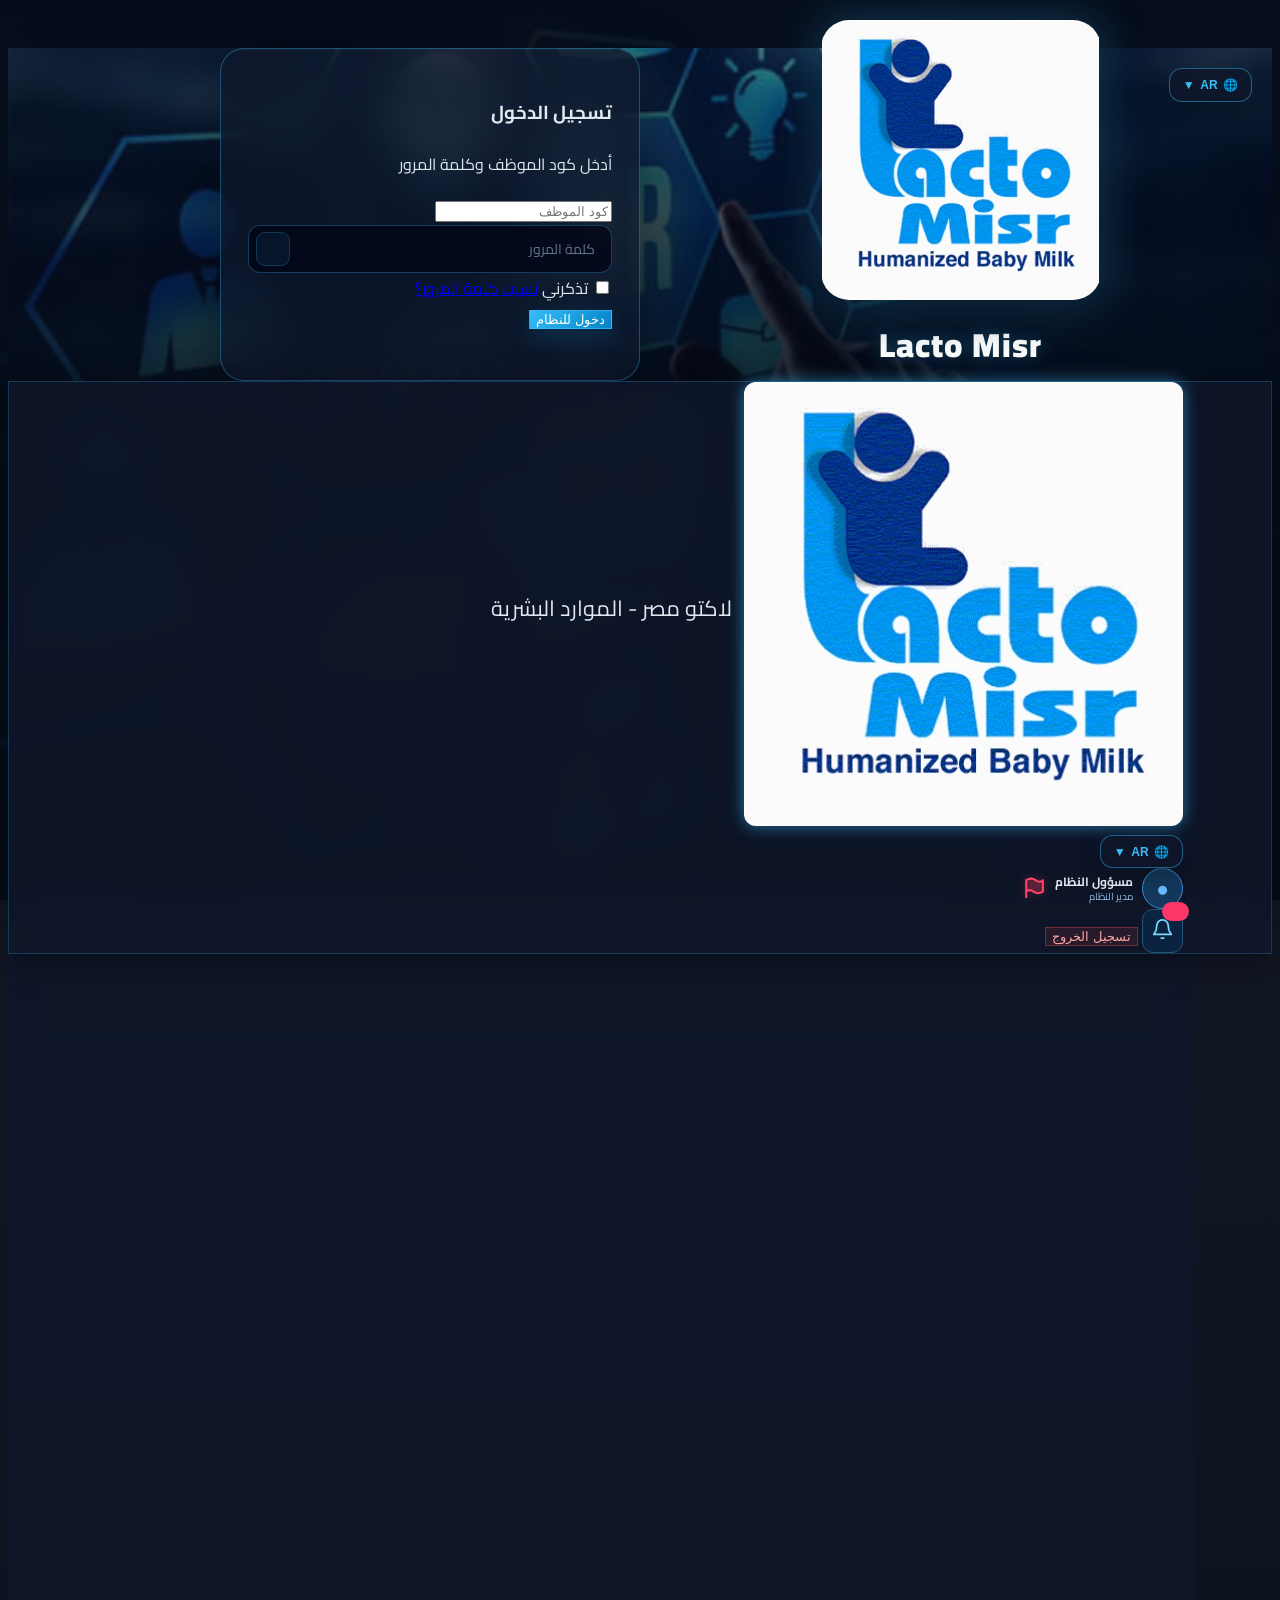
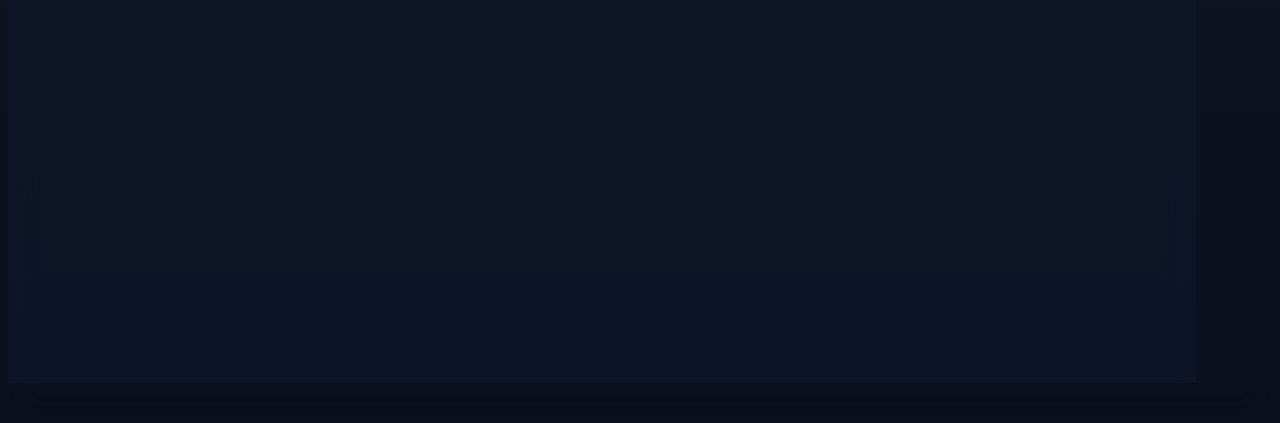
==== commit a9788858: "Add styles for insurance card layout and responsiveness" ====
--- a/index.html
+++ b/index.html
@@ -537,6 +537,34 @@
 
 /* Phase 16: consistent legacy cycle controls */
 .lm16-auto-label{display:flex;align-items:center;gap:6px;white-space:nowrap;margin-bottom:6px;font-size:12px}.lm16-auto-label input{accent-color:#0ea5e9}.lm15-legacy-scroll select:disabled{opacity:.45;cursor:not-allowed}
+
+/* V5.5.8 mobile baseline for the entire portal, not payroll alone */
+@media(max-width:767px){
+ html,body,#app{max-width:100%;overflow-x:hidden}
+ main,section,.glass-card,.hr-feature-card{min-width:0;max-width:100%}
+ input,select,textarea{max-width:100%;font-size:16px}
+ table{max-width:none}
+ .overflow-x-auto{overflow-x:auto;-webkit-overflow-scrolling:touch}
+ .grid{min-width:0}
+ .grid>*,.flex>*{min-width:0}
+ .fixed[role="dialog"]{max-width:100vw}
+ #hr-payroll-view{padding:8px!important}
+}
+
+/* Presentation-only: additional insured service card. No calculation changes. */
+#fahd1-native .lm-insurance-card{grid-column:1/-1;padding:20px;border:1px solid #316c94;border-radius:15px;display:flex;flex-direction:column;gap:14px;min-width:0;text-align:start}
+#fahd1-native .lm-insurance-heading{display:flex;align-items:center;gap:10px;font-size:15px;font-weight:700;color:#e5f5ff;margin:0}
+#fahd1-native .lm-insurance-heading input{width:18px;height:18px;flex:0 0 18px;accent-color:#0ea5e9;padding:0;margin:0}
+#fahd1-native .lm-insurance-grid{display:grid;grid-template-columns:minmax(110px,.65fr) minmax(210px,1fr) minmax(220px,1.4fr);gap:14px;align-items:end;margin:0}
+#fahd1-native .lm-insurance-grid[hidden]{display:none!important}
+#fahd1-native .lm-insurance-grid label{display:flex;flex-direction:column;gap:7px;min-width:0;margin:0;line-height:1.5;color:#bdd9ed;font-size:12px}
+#fahd1-native .lm-insurance-grid input{display:block;width:100%;max-width:100%;min-width:0;box-sizing:border-box;padding:10px 12px;min-height:42px;font-size:14px;text-align:start}
+#fahd1-native .lm-insurance-actions{display:flex;justify-content:flex-start;margin:0}
+#fahd1-native .lm-insurance-actions button{border-radius:10px;padding:11px 17px;font-size:13px;font-weight:700;white-space:normal;line-height:1.5}
+#fahd1-native .lm-insurance-card small{display:block;font-size:12px;line-height:1.7;color:#a8c8dc}
+@media(max-width:850px){#fahd1-native .lm-insurance-grid{grid-template-columns:repeat(2,minmax(0,1fr))}#fahd1-native .lm-insurance-grid label:last-child{grid-column:1/-1}}
+@media(max-width:560px){#fahd1-native .lm-insurance-grid{grid-template-columns:minmax(0,1fr)}#fahd1-native .lm-insurance-grid label:last-child{grid-column:auto}}
+
 </style>
 <script src="https://cdn.jsdelivr.net/npm/xlsx@0.18.5/dist/xlsx.full.min.js"></script>
 <style id="fahd-native-style">.fahd-native{color:#e3f3ff;font-family:inherit}.fahd-top,.fahd-content{border:1px solid #17476c;border-radius:20px;background:linear-gradient(135deg,#0b1a33,#071427);padding:24px;margin-bottom:14px}.fahd-top{display:flex;align-items:center;gap:24px;justify-content:space-between}.fahd-top h2{font-size:29px;font-weight:800;color:#62d4ff}.fahd-top small{color:#60a5fa}.fahd-top p{color:#9dbbd0}.fahd-top button,.fahd-actions button{background:#123b64;border:1px solid #2972a5;padding:11px 16px;border-radius:12px;color:#e2f4ff}.fahd-tabs{display:flex;gap:9px;overflow-x:auto;padding:10px 0 18px}.fahd-tabs button{white-space:nowrap;border:1px solid #24527d;border-radius:13px;padding:13px 15px;color:#c1dcef;background:#0c1c36}.fahd-tabs button.selected{background:#125e99;border-color:#47c6ff;color:white}.fahd-summary,.fahd-fields{display:grid;grid-template-columns:repeat(3,minmax(0,1fr));gap:15px}.fahd-tile,.fahd-field{background:linear-gradient(145deg,#112849,#0a1930);border:1px solid #24517a;border-radius:15px;padding:18px;min-width:0;box-shadow:0 10px 30px #0002}.fahd-tile span,.fahd-field label{display:block;color:#9bb9d1;font-size:13px;margin-bottom:9px}.fahd-tile strong{font-size:19px;color:#6fd4ff;overflow-wrap:anywhere}.fahd-field input{width:100%;padding:11px;background:#071427;border:1px solid #31638a;border-radius:9px;color:white}.fahd-actions{display:flex;gap:12px;margin-top:20px;flex-wrap:wrap}.fahd-empty{padding:36px;text-align:center;color:#8fb4d3;border:1px dashed #285477;border-radius:16px}.fahd-pane[hidden]{display:none!important}#fahd-status{color:#7dd3fc;margin-top:14px}@media(max-width:900px){.fahd-summary,.fahd-fields{grid-template-columns:repeat(2,minmax(0,1fr))}}@media(max-width:560px){.fahd-summary,.fahd-fields{grid-template-columns:1fr}.fahd-top{flex-wrap:wrap}}
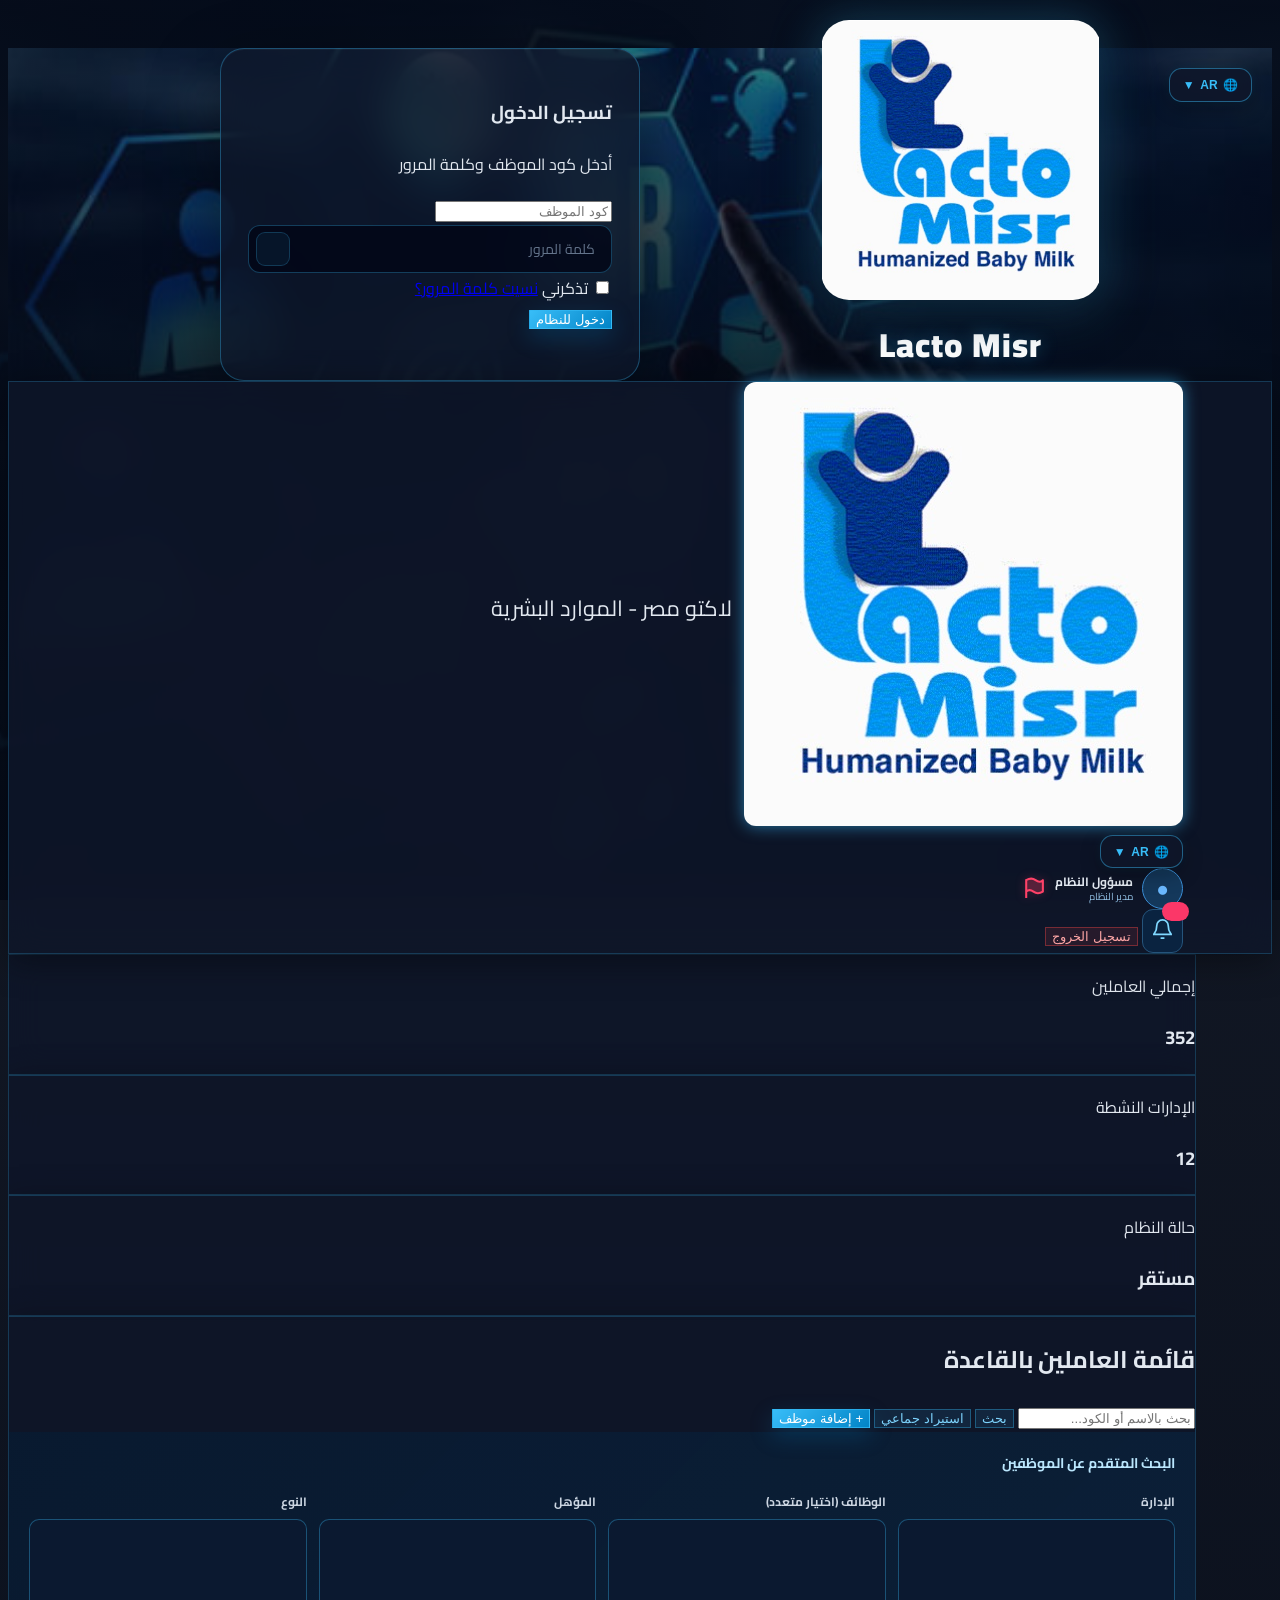
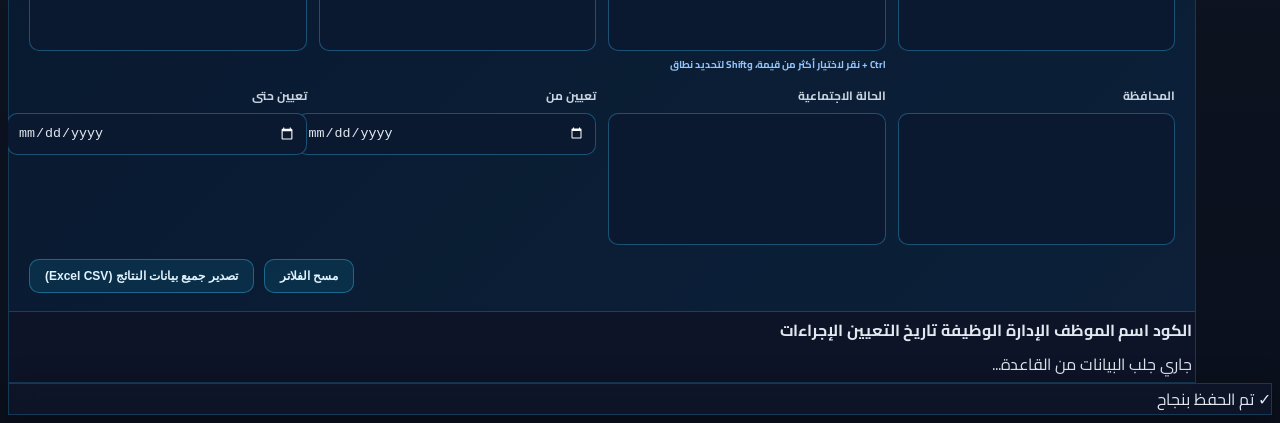
==== commit baf213c8: "Update index.html" ====
--- a/index.html
+++ b/index.html
@@ -564,6 +564,7 @@
 #fahd1-native .lm-insurance-card small{display:block;font-size:12px;line-height:1.7;color:#a8c8dc}
 @media(max-width:850px){#fahd1-native .lm-insurance-grid{grid-template-columns:repeat(2,minmax(0,1fr))}#fahd1-native .lm-insurance-grid label:last-child{grid-column:1/-1}}
 @media(max-width:560px){#fahd1-native .lm-insurance-grid{grid-template-columns:minmax(0,1fr)}#fahd1-native .lm-insurance-grid label:last-child{grid-column:auto}}
+
 
 </style>
 <script src="https://cdn.jsdelivr.net/npm/xlsx@0.18.5/dist/xlsx.full.min.js"></script>
@@ -1374,4 +1375,31 @@
 .lm15-legacy-status{color:#f6d77b;font-size:13px;margin-top:15px}
 body.light-theme .lm15-legacy-sheet,body[data-theme="light"] .lm15-legacy-sheet{background:#fff;color:#172a42}
 body.light-theme .lm15-legacy-scroll select,body[data-theme="light"] .lm15-legacy-scroll select,body.light-theme .lm15-legacy-search input,body[data-theme="light"] .lm15-legacy-search input{background:#fff;color:#172a42}
-</style>
+/* Sixth dashboard KPI: financial overtime percentage, same portal card styling. */
+#hr-dashboard-view .lm-top{grid-template-columns:repeat(4,minmax(0,1fr)) minmax(225px,1.2fr) minmax(195px,1fr)}
+#hr-dashboard-view .lm-ot-kpi{background:linear-gradient(130deg,#0c2342,#10294a 65%,#0a2540);border-color:#27648b}
+#hr-dashboard-view .lm-ot-kpi-icon{display:grid;place-items:center;flex:none;width:34px;height:34px;border:1px solid #2684a6;border-radius:10px;color:#63d9ff;font:bold 23px Arial,sans-serif}
+#hr-dashboard-view .lm-ot-kpi .lm-value{color:#67d9ff;margin-top:11px;font-size:32px}
+#hr-dashboard-view .lm-ot-kpi .lm-unit{line-height:1.4;font-size:10px}
+#hr-dashboard-view .lm-ot-kpi-alert{position:absolute;bottom:8px;inset-inline-end:10px;border:1px solid #a36b27;border-radius:7px;padding:2px 6px;color:#ffd28a;font-size:10px}
+@media(max-width:1450px){#hr-dashboard-view .lm-top{grid-template-columns:repeat(3,minmax(0,1fr))}#hr-dashboard-view .lm-top .lm-attendance{grid-column:auto;height:175px}}
+@media(max-width:800px){#hr-dashboard-view .lm-top{grid-template-columns:repeat(2,minmax(0,1fr))}}
+@media(max-width:520px){#hr-dashboard-view .lm-top{grid-template-columns:1fr}}
+/* Dashboard six-card alignment: compact attendance and OT, all six in one desktop row. */
+@media (min-width:1101px){
+  #hr-dashboard-view .lm-top{grid-template-columns:repeat(6,minmax(0,1fr));gap:9px}
+  #hr-dashboard-view .lm-top .lm-card{min-width:0;padding:12px 9px;height:175px}
+  #hr-dashboard-view .lm-top .lm-attendance{grid-column:auto;min-width:0}
+  #hr-dashboard-view .lm-top .lm-heading{font-size:clamp(10px,0.85vw,13px);overflow-wrap:anywhere}
+  #hr-dashboard-view .lm-top .lm-heading small{font-size:10px}
+  #hr-dashboard-view .lm-top .lm-stathead{gap:6px}
+  #hr-dashboard-view .lm-top .lm-stathead svg{width:27px;height:27px}
+  #hr-dashboard-view .lm-top .lm-value{font-size:clamp(24px,2vw,35px)}
+  #hr-dashboard-view .lm-top .lm-blank{font-size:11px;padding:4px}
+  #hr-dashboard-view .lm-top .lm-ot-kpi-icon{width:28px;height:28px;font-size:19px}
+}
+@media (min-width:701px) and (max-width:1100px){
+  #hr-dashboard-view .lm-top{grid-template-columns:repeat(3,minmax(0,1fr))}
+  #hr-dashboard-view .lm-top .lm-attendance{grid-column:auto}
+}
+</style>
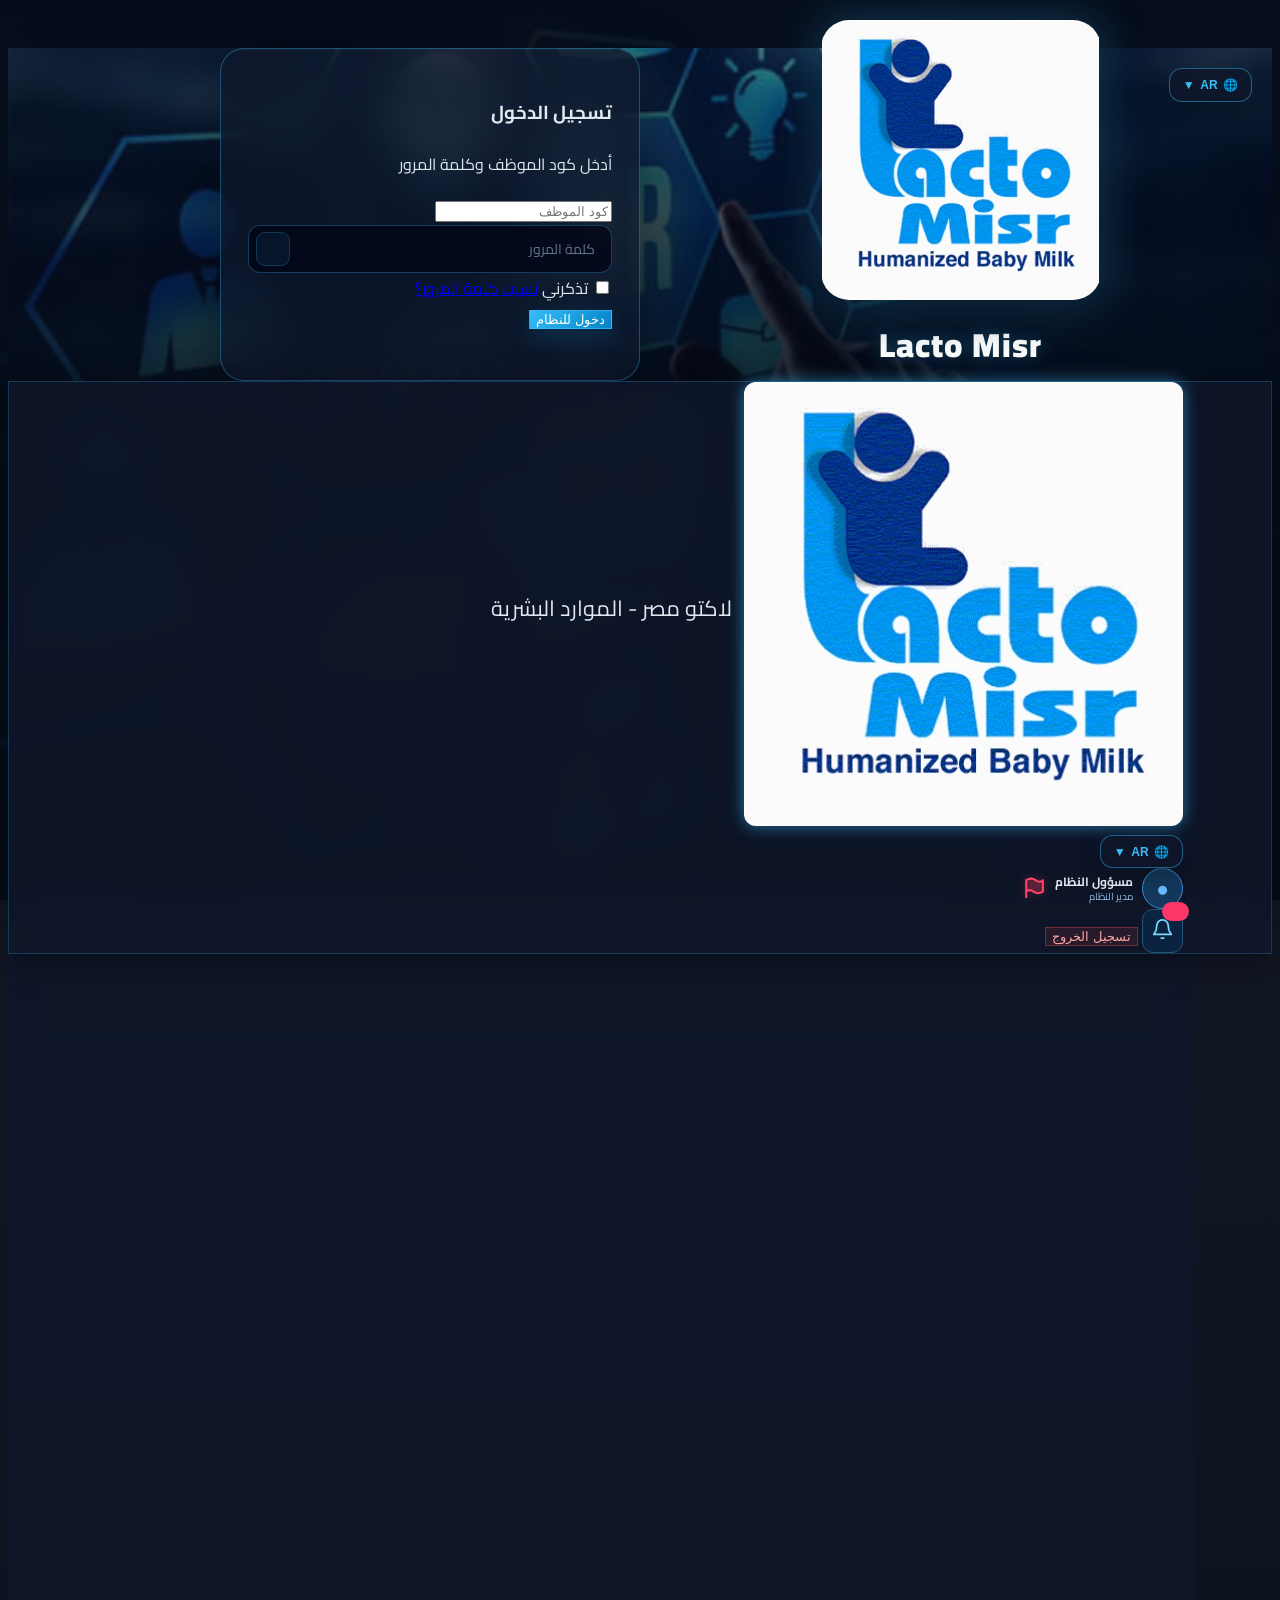
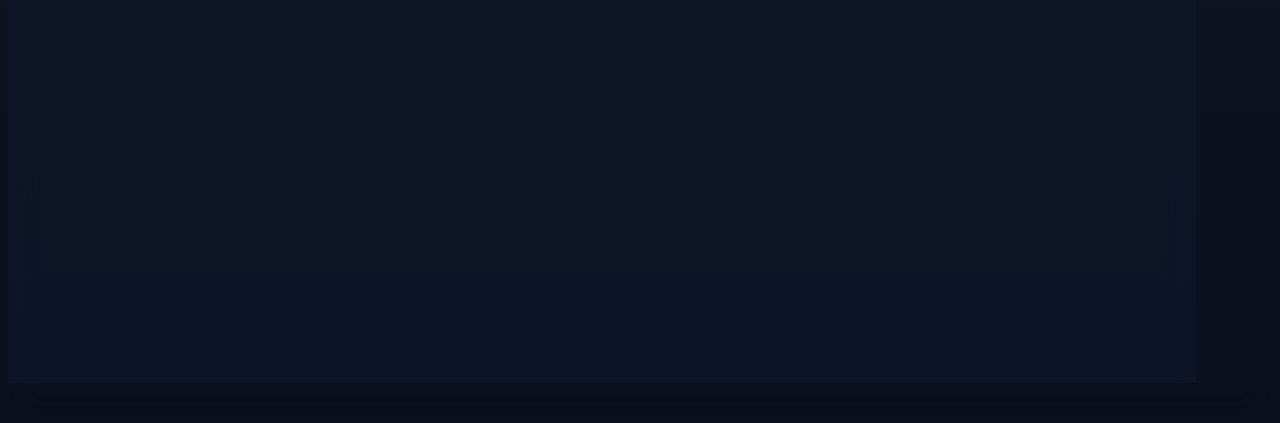
==== commit cf79594d: "Add reports sidebar tab and workspace container" ====
--- a/index.html
+++ b/index.html
@@ -986,6 +986,7 @@
                     <button type="button" onclick="showHRPage('payroll')" class="sidebar-item hr-nav w-full flex items-center gap-3 px-3 py-3 rounded-xl text-slate-200 hover:bg-sky-600/20" data-page="payroll"><svg class="hr-side-icon" xmlns="http://www.w3.org/2000/svg" width="28" height="28" viewBox="0 0 24 24" fill="none" stroke="currentColor" stroke-width="1.8" stroke-linecap="round" stroke-linejoin="round" aria-hidden="true"><rect x="2" y="5" width="20" height="14" rx="2"/><circle cx="12" cy="12" r="3"/><path d="M6 9h.01M18 15h.01"/></svg><span class="nav-text" data-ar="المرتبات" data-en="Payroll">المرتبات</span></button>
                     <button type="button" onclick="showHRPage('notifications')" class="sidebar-item hr-nav w-full flex items-center gap-3 px-3 py-3 rounded-xl text-slate-200 hover:bg-sky-600/20" data-page="notifications"><svg class="hr-side-icon" xmlns="http://www.w3.org/2000/svg" width="28" height="28" viewBox="0 0 24 24" fill="none" stroke="currentColor" stroke-width="1.8" stroke-linecap="round" stroke-linejoin="round" aria-hidden="true"><path d="M18 8a6 6 0 0 0-12 0c0 7-3 7-3 9h18c0-2-3-2-3-9M10 21h4"/></svg><span class="nav-text" data-ar="الإشعارات والطلبات" data-en="Notifications">الإشعارات والطلبات</span></button>
 <button type="button" onclick="showHRPage('attendance')" class="sidebar-item hr-nav w-full flex items-center gap-3 px-3 py-3 rounded-xl text-slate-200 hover:bg-sky-600/20" data-page="attendance"><svg class="hr-side-icon" xmlns="http://www.w3.org/2000/svg" width="28" height="28" viewBox="0 0 24 24" fill="none" stroke="currentColor" stroke-width="1.8" stroke-linecap="round" stroke-linejoin="round" aria-hidden="true"><circle cx="12" cy="12" r="9"/><path d="M12 6v6l4 2"/></svg><span class="nav-text" data-ar="الحضور والانصراف" data-en="Attendance">الحضور والانصراف</span></button>
+<button type="button" onclick="showHRPage('reports')" class="sidebar-item hr-nav w-full flex items-center gap-3 px-3 py-3 rounded-xl text-slate-200 hover:bg-sky-600/20" data-page="reports"><svg class="hr-side-icon" xmlns="http://www.w3.org/2000/svg" width="28" height="28" viewBox="0 0 24 24" fill="none" stroke="currentColor" stroke-width="1.8" stroke-linecap="round" stroke-linejoin="round" aria-hidden="true"><path d="M3 3v18h18M8 16v-5m5 5V7m5 9V4"/></svg><span class="nav-text" data-ar="التقارير والإحصائيات" data-en="Reports &amp; Analytics">التقارير والإحصائيات</span></button>
 <button type="button" onclick="showHRPage('leave-balances')" class="sidebar-item hr-nav w-full flex items-center gap-3 px-3 py-3 rounded-xl text-slate-200 hover:bg-sky-600/20" data-page="leave-balances"><svg class="hr-side-icon" xmlns="http://www.w3.org/2000/svg" width="28" height="28" viewBox="0 0 24 24" fill="none" stroke="currentColor" stroke-width="1.8" stroke-linecap="round" stroke-linejoin="round" aria-hidden="true"><rect x="3" y="5" width="18" height="16" rx="2"/><path d="M7 3v4M17 3v4M3 10h18"/></svg><span class="nav-text" data-ar="أرصدة الإجازات" data-en="Leave balances">أرصدة الإجازات</span></button>
 <button type="button" onclick="showHRPage('appraisal')" class="sidebar-item hr-nav w-full flex items-center gap-3 px-3 py-3 rounded-xl text-slate-200 hover:bg-sky-600/20" data-page="appraisal"><svg class="hr-side-icon" viewBox="0 0 24 24" fill="none" stroke="currentColor" stroke-width="1.8" aria-hidden="true"><path d="M4 20h16M7 16l4-5 3 2 4-7"/><path d="M15 6h3v3"/></svg><span class="nav-text" data-ar="إدارة تقييم الأداء" data-en="Appraisal Management">إدارة تقييم الأداء</span></button>
 <button type="button" onclick="showHRPage('permissions')" class="sidebar-item hr-nav w-full flex items-center gap-3 px-3 py-3 rounded-xl text-slate-200 hover:bg-sky-600/20" data-page="permissions"><svg class="hr-side-icon" xmlns="http://www.w3.org/2000/svg" width="28" height="28" viewBox="0 0 24 24" fill="none" stroke="currentColor" stroke-width="1.8" stroke-linecap="round" stroke-linejoin="round" aria-hidden="true"><path d="M4 5h16v5a2 2 0 0 0 0 4v5H4v-5a2 2 0 0 0 0-4V5Z"/><path d="M12 5v14" stroke-dasharray="2 2"/></svg><span class="nav-text" data-ar="الأذون الشخصية" data-en="Personal permissions">الأذون الشخصية</span></button>
@@ -1011,6 +1012,7 @@
             <section id="hr-payroll-view" class="hidden"></section>
             <section id="hr-notifications-view" class="hidden"></section>
 <section id="hr-attendance-view" class="hidden" data-zk-pull-ui="v3"></section>
+<section id="hr-reports-view" class="hidden"></section>
 <section id="hr-leave-balances-view" class="hidden"></section>
 <section id="hr-appraisal-view" class="hidden"></section>
 <section id="hr-permissions-view" class="hidden"></section>
@@ -1325,7 +1327,7 @@
 
     <!-- ربط ملف الـ JS -->
     <script src="https://cdn.jsdelivr.net/npm/topojson-client@3/dist/topojson-client.min.js"></script>
-    <script src="app.js?v=20261110-v555-annual-raise"></script>
+    <script src="app.js?v=20261125-reports-v1"></script>
     
 <div id="fahd-dialog" class="fahd-dialog" hidden role="dialog" aria-modal="true" aria-labelledby="fahd-dialog-title"><div class="fahd-dialog-card"><h3 id="fahd-dialog-title"></h3><p id="fahd-dialog-message"></p><div id="fahd-dialog-inputs"></div><div class="fahd-dialog-actions"><button type="button" id="fahd-dialog-no">إلغاء</button><button type="button" id="fahd-dialog-yes">تأكيد</button></div></div></div></body>
 </html>
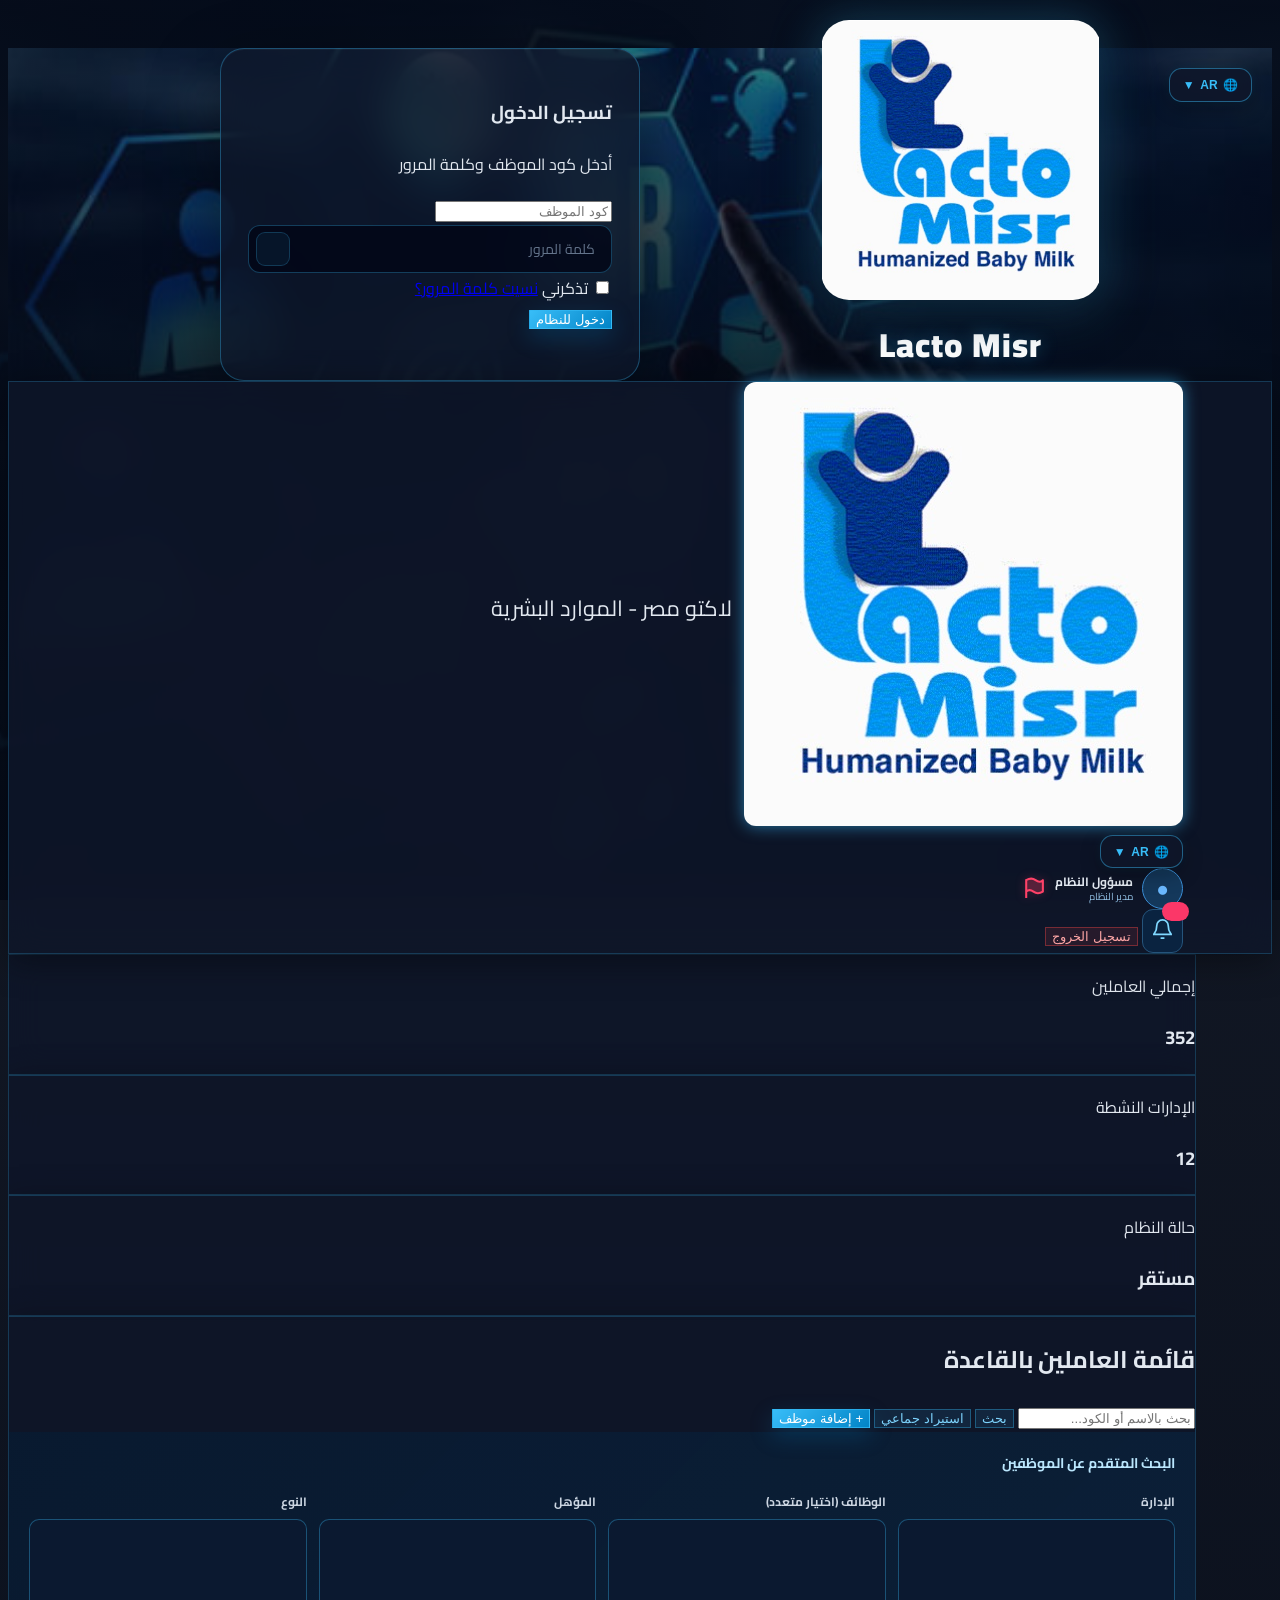
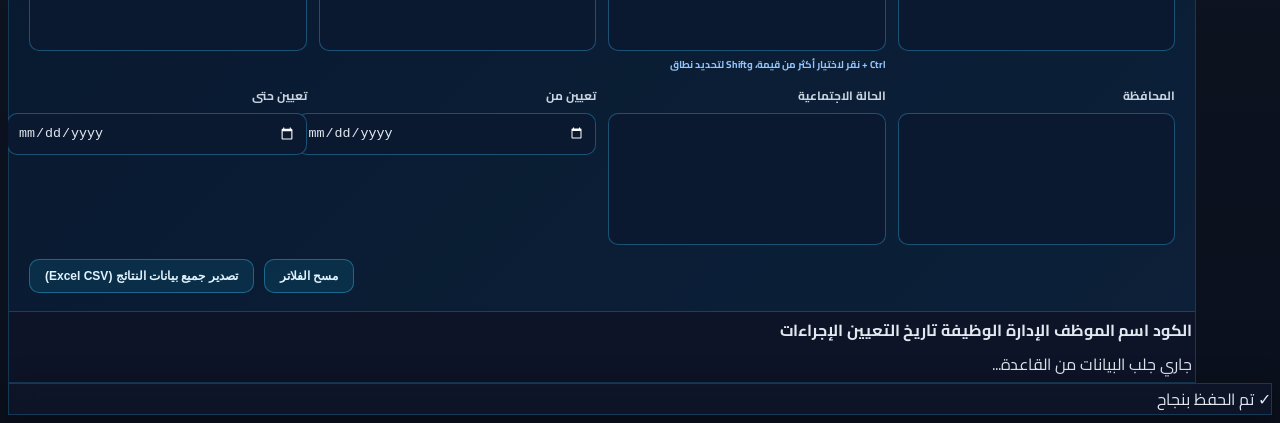
==== commit a63d7508: "Add administrative decisions sidebar tab and view" ====
--- a/index.html
+++ b/index.html
@@ -986,6 +986,7 @@
                     <button type="button" onclick="showHRPage('payroll')" class="sidebar-item hr-nav w-full flex items-center gap-3 px-3 py-3 rounded-xl text-slate-200 hover:bg-sky-600/20" data-page="payroll"><svg class="hr-side-icon" xmlns="http://www.w3.org/2000/svg" width="28" height="28" viewBox="0 0 24 24" fill="none" stroke="currentColor" stroke-width="1.8" stroke-linecap="round" stroke-linejoin="round" aria-hidden="true"><rect x="2" y="5" width="20" height="14" rx="2"/><circle cx="12" cy="12" r="3"/><path d="M6 9h.01M18 15h.01"/></svg><span class="nav-text" data-ar="المرتبات" data-en="Payroll">المرتبات</span></button>
                     <button type="button" onclick="showHRPage('notifications')" class="sidebar-item hr-nav w-full flex items-center gap-3 px-3 py-3 rounded-xl text-slate-200 hover:bg-sky-600/20" data-page="notifications"><svg class="hr-side-icon" xmlns="http://www.w3.org/2000/svg" width="28" height="28" viewBox="0 0 24 24" fill="none" stroke="currentColor" stroke-width="1.8" stroke-linecap="round" stroke-linejoin="round" aria-hidden="true"><path d="M18 8a6 6 0 0 0-12 0c0 7-3 7-3 9h18c0-2-3-2-3-9M10 21h4"/></svg><span class="nav-text" data-ar="الإشعارات والطلبات" data-en="Notifications">الإشعارات والطلبات</span></button>
 <button type="button" onclick="showHRPage('attendance')" class="sidebar-item hr-nav w-full flex items-center gap-3 px-3 py-3 rounded-xl text-slate-200 hover:bg-sky-600/20" data-page="attendance"><svg class="hr-side-icon" xmlns="http://www.w3.org/2000/svg" width="28" height="28" viewBox="0 0 24 24" fill="none" stroke="currentColor" stroke-width="1.8" stroke-linecap="round" stroke-linejoin="round" aria-hidden="true"><circle cx="12" cy="12" r="9"/><path d="M12 6v6l4 2"/></svg><span class="nav-text" data-ar="الحضور والانصراف" data-en="Attendance">الحضور والانصراف</span></button>
+<button type="button" onclick="showHRPage('administrative-decisions')" class="sidebar-item hr-nav w-full flex items-center gap-3 px-3 py-3 rounded-xl text-slate-200 hover:bg-sky-600/20" data-page="administrative-decisions"><svg class="hr-side-icon" xmlns="http://www.w3.org/2000/svg" width="28" height="28" viewBox="0 0 24 24" fill="none" stroke="currentColor" stroke-width="1.8" stroke-linecap="round" stroke-linejoin="round" aria-hidden="true"><path d="M14 2H6a2 2 0 0 0-2 2v16a2 2 0 0 0 2 2h12a2 2 0 0 0 2-2V8zM14 2v6h6M8 13h8M8 17h8"/></svg><span class="nav-text" data-ar="القرارات الإدارية" data-en="Administrative decisions">القرارات الإدارية</span></button>
 <button type="button" onclick="showHRPage('reports')" class="sidebar-item hr-nav w-full flex items-center gap-3 px-3 py-3 rounded-xl text-slate-200 hover:bg-sky-600/20" data-page="reports"><svg class="hr-side-icon" xmlns="http://www.w3.org/2000/svg" width="28" height="28" viewBox="0 0 24 24" fill="none" stroke="currentColor" stroke-width="1.8" stroke-linecap="round" stroke-linejoin="round" aria-hidden="true"><path d="M3 3v18h18M8 16v-5m5 5V7m5 9V4"/></svg><span class="nav-text" data-ar="التقارير والإحصائيات" data-en="Reports &amp; Analytics">التقارير والإحصائيات</span></button>
 <button type="button" onclick="showHRPage('leave-balances')" class="sidebar-item hr-nav w-full flex items-center gap-3 px-3 py-3 rounded-xl text-slate-200 hover:bg-sky-600/20" data-page="leave-balances"><svg class="hr-side-icon" xmlns="http://www.w3.org/2000/svg" width="28" height="28" viewBox="0 0 24 24" fill="none" stroke="currentColor" stroke-width="1.8" stroke-linecap="round" stroke-linejoin="round" aria-hidden="true"><rect x="3" y="5" width="18" height="16" rx="2"/><path d="M7 3v4M17 3v4M3 10h18"/></svg><span class="nav-text" data-ar="أرصدة الإجازات" data-en="Leave balances">أرصدة الإجازات</span></button>
 <button type="button" onclick="showHRPage('appraisal')" class="sidebar-item hr-nav w-full flex items-center gap-3 px-3 py-3 rounded-xl text-slate-200 hover:bg-sky-600/20" data-page="appraisal"><svg class="hr-side-icon" viewBox="0 0 24 24" fill="none" stroke="currentColor" stroke-width="1.8" aria-hidden="true"><path d="M4 20h16M7 16l4-5 3 2 4-7"/><path d="M15 6h3v3"/></svg><span class="nav-text" data-ar="إدارة تقييم الأداء" data-en="Appraisal Management">إدارة تقييم الأداء</span></button>
@@ -1012,6 +1013,7 @@
             <section id="hr-payroll-view" class="hidden"></section>
             <section id="hr-notifications-view" class="hidden"></section>
 <section id="hr-attendance-view" class="hidden" data-zk-pull-ui="v3"></section>
+<section id="hr-administrative-decisions-view" class="hidden"></section>
 <section id="hr-reports-view" class="hidden"></section>
 <section id="hr-leave-balances-view" class="hidden"></section>
 <section id="hr-appraisal-view" class="hidden"></section>
